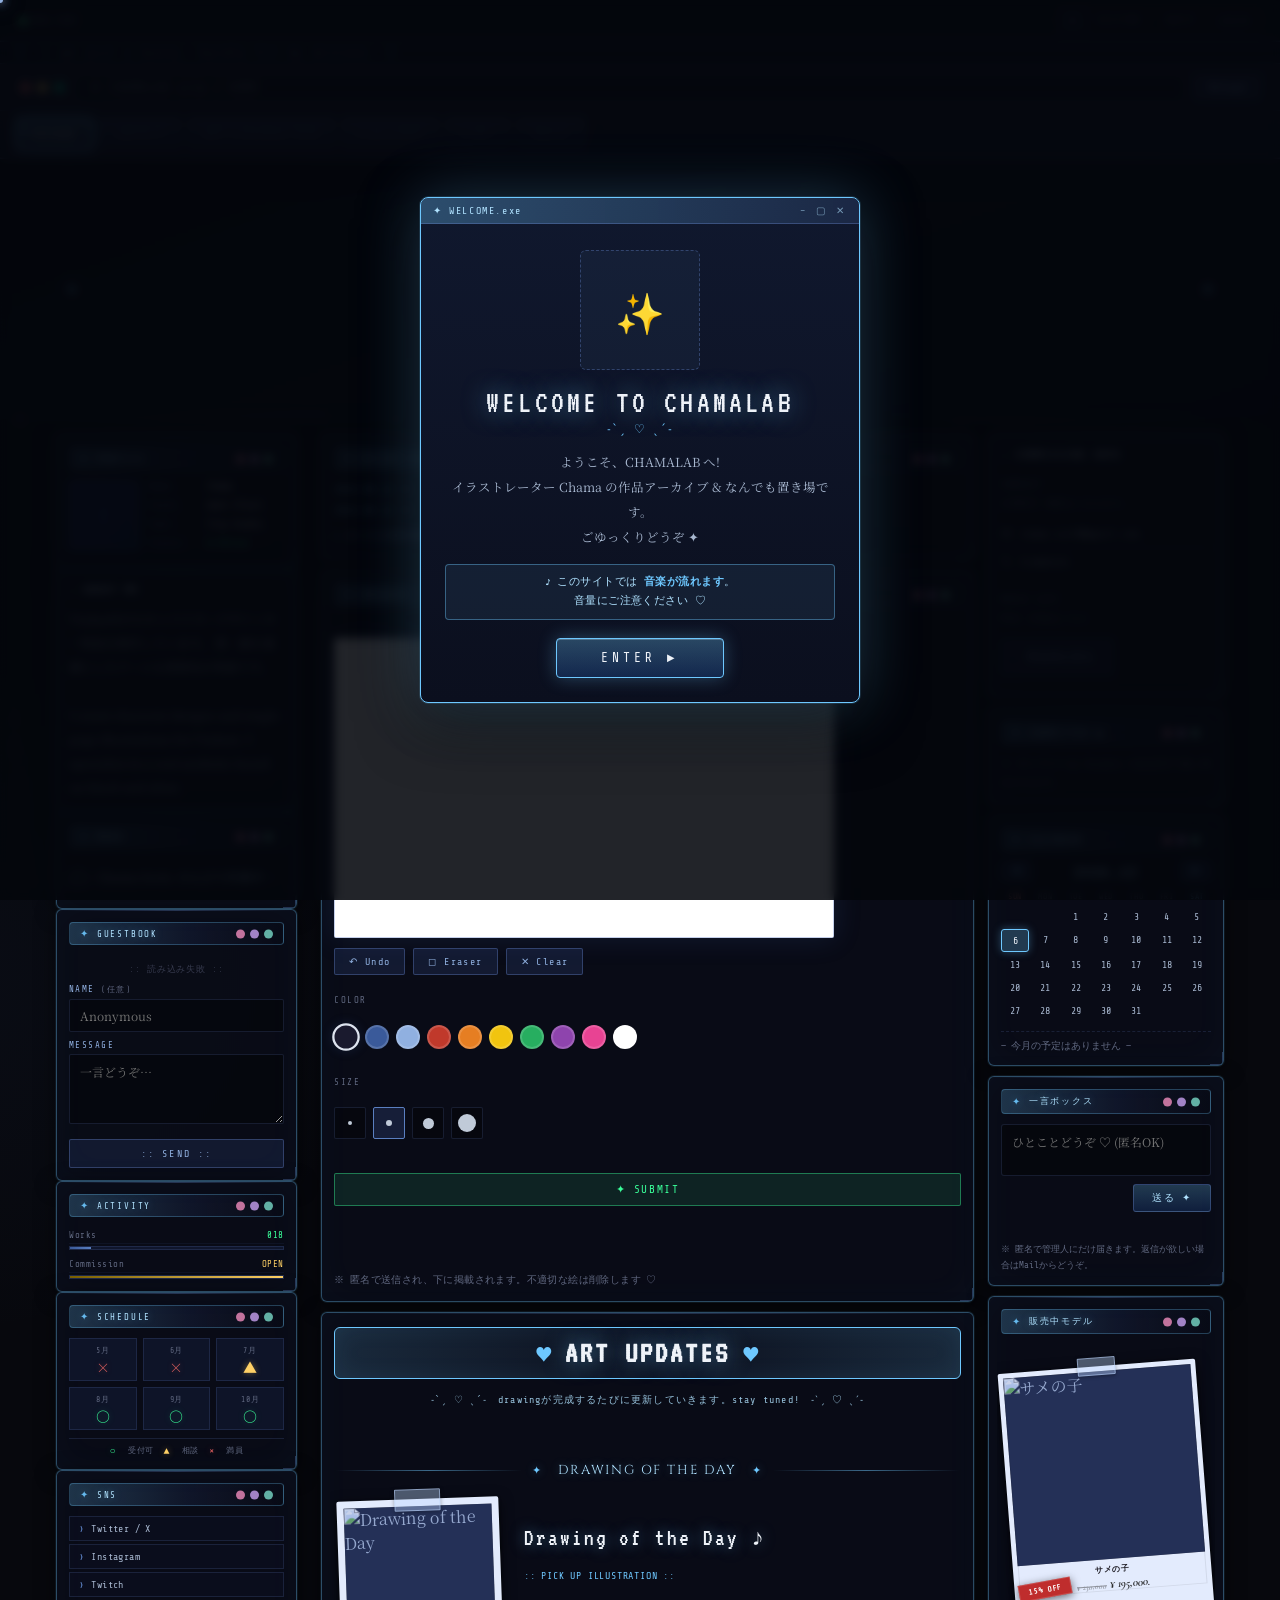
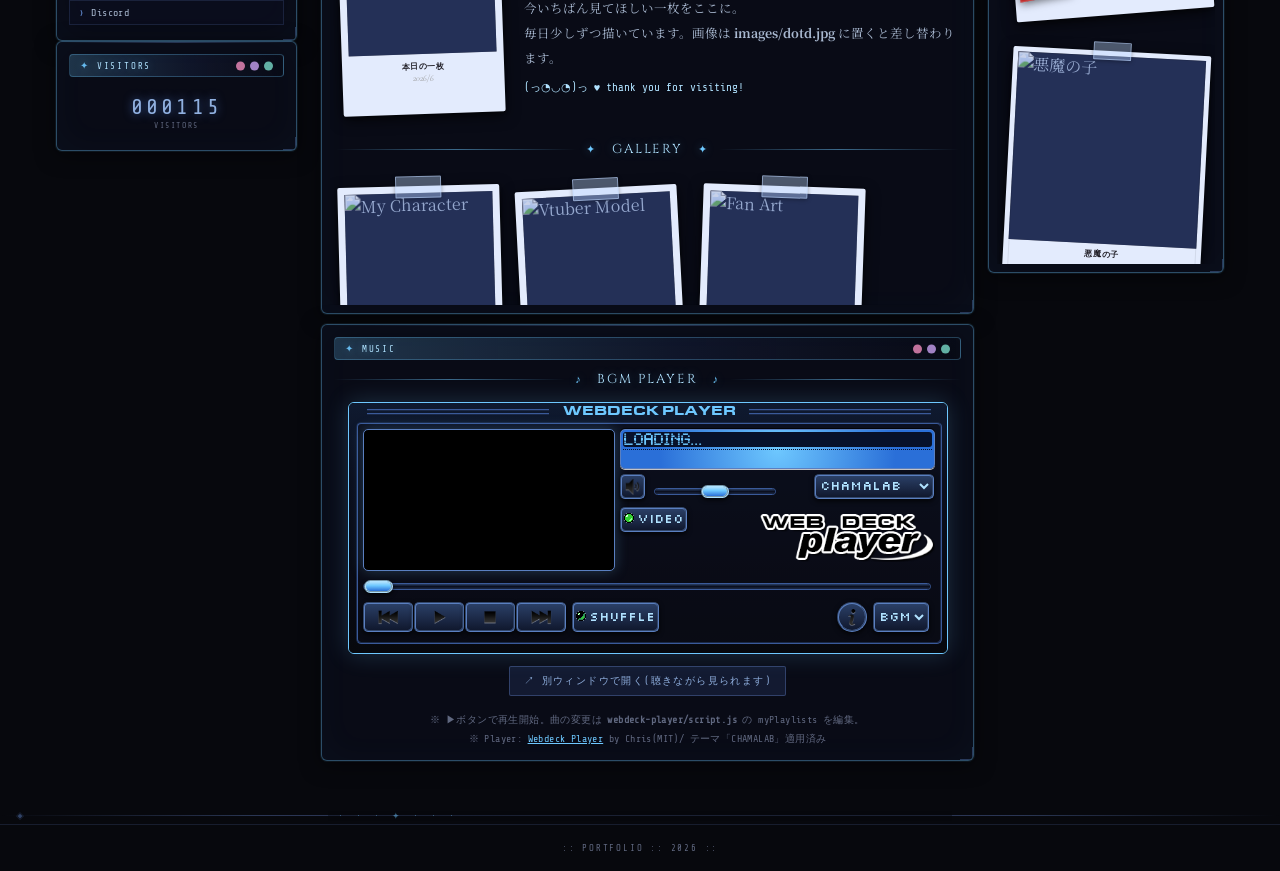
==== index.html @ c89d541c "Add files via upload" ====
<!DOCTYPE html>
<html lang="ja">
<head>
<meta charset="UTF-8">
<meta name="viewport" content="width=device-width, initial-scale=1.0">
<title>CAMA LAB</title>
<link rel="preconnect" href="https://fonts.googleapis.com">
<link href="https://fonts.googleapis.com/css2?family=Cormorant+Garamond:ital,wght@0,300;0,400;1,300;1,400&family=Noto+Serif+JP:wght@300;400&family=Cinzel:wght@400;600&family=Share+Tech+Mono&family=VT323&family=Special+Elite&family=Courier+Prime:ital@0;1&display=swap" rel="stylesheet">
<style>
  :root {
    --bg:      #07080d;
    --bg2:     #0b0c14;
    --bg3:     #0f1020;
    --panel:   rgba(11,13,24,0.90);
    --border:  rgba(100,130,200,0.18);
    --border2: rgba(100,130,200,0.38);
    --accent:  #3a5a9a;
    --accent2: #5a7fc0;
    --accent3: #90b0e0;
    --silver:  #c0cad8;
    --silver2: #dde3ee;
    --text:    #a8b8d0;
    --text2:   #606880;
    --white:   #eef2f8;
    --glow:    rgba(60,100,180,0.18);
    --mono:    'Share Tech Mono', monospace;
  }

  * { margin:0; padding:0; box-sizing:border-box; }
  html { scroll-behavior:smooth; }

  body {
    background: var(--bg);
    color: var(--text);
    font-family: 'Noto Serif JP', serif;
    min-height:100vh;
    overflow-x:hidden;
    cursor:crosshair;
  }

  /* ── SCANLINE NOISE ── */
  body::before {
    content:'';
    position:fixed; inset:0;
    background: repeating-linear-gradient(
      0deg,
      transparent,
      transparent 2px,
      rgba(0,0,0,0.08) 2px,
      rgba(0,0,0,0.08) 4px
    );
    pointer-events:none; z-index:999; opacity:0.6;
  }

  /* ── DIAGONAL BG LINES ── */
  .bg-canvas {
    position:fixed; inset:0;
    width:100%; height:100%;
    pointer-events:none;
    z-index:1; overflow:hidden;
  }

  /* ── MARQUEE STRIP ── */
  .marquee-strip {
    background: rgba(10,14,28,0.95);
    border-top: 1px solid var(--border2);
    border-bottom: 1px solid var(--border2);
    overflow:hidden; white-space:nowrap;
    padding:5px 0;
    position:relative; z-index:2;
  }
  .marquee-track {
    display:flex;
    width:max-content;
    will-change:transform;
    animation: marquee-single 26s linear infinite;
  }
  .marquee-inner {
    display:flex; align-items:center;
    white-space:nowrap;
    font-family: var(--mono);
    font-size:10px;
    letter-spacing:0.32em;
    color: var(--accent3);
    opacity:0.85;
  }
  .marquee-inner span { margin:0 16px; color:var(--bright); }
  @keyframes marquee-single {
    from { transform: translateX(100vw); }
    to   { transform: translateX(-100%); }
  }

  /* ── TOP STATUS BAR (Mwcodex style) ── */
  .status-bar {
    background: rgba(8,10,20,0.98);
    border-bottom: 1px solid var(--border);
    padding: 7px 20px;
    display:flex; align-items:center; justify-content:space-between;
    font-family: var(--mono);
    font-size:11px;
    letter-spacing:0.12em;
    color: var(--text2);
    position:relative; z-index:110;
  }
  .status-bar .status-left { display:flex; gap:16px; align-items:center; }
  .status-bar .status-right { display:flex; gap:8px; align-items:center; }
  .user-widget { display:flex; align-items:center; gap:0; border:1px solid var(--border); font-family:var(--mono); font-size:10px; letter-spacing:0.1em; }
  .user-widget-icon { display:flex; align-items:center; justify-content:center; width:28px; height:24px; border-right:1px solid var(--border); background:rgba(60,90,160,0.08); }
  .user-widget-icon svg { width:13px; height:13px; opacity:0.5; }
  .user-widget-name { padding:0 10px; color:var(--text2); letter-spacing:0.12em; line-height:24px; }
  .user-widget-sep { color:var(--border2); padding-right:6px; }
  .user-widget-btn { padding:0 10px; height:24px; display:flex; align-items:center; border-left:1px solid var(--border); color:var(--accent3); opacity:0.55; cursor:not-allowed; letter-spacing:0.14em; user-select:none; }
  .status-dot {
    display:inline-block; width:6px; height:6px;
    border-radius:50%; background:#3aff9a;
    box-shadow:0 0 6px #3aff9a;
    animation: blink 2s ease-in-out infinite;
    margin-right:5px;
  }
  @keyframes blink {
    0%,100%{opacity:1;} 50%{opacity:0.3;}
  }
  .status-tag {
    border:1px solid var(--border2);
    padding:2px 8px; border-radius:2px;
    color:var(--accent3); font-size:10px;
  }

  /* ── BROWSER CHROME ── */
  .browser-chrome {
    background: linear-gradient(180deg, #141728 0%, #0e1020 100%);
    border-bottom: 1px solid var(--border2);
    position:sticky; top:0; z-index:100;
    box-shadow: 0 2px 20px rgba(0,0,0,0.6);
  }
  .browser-top {
    display:flex; align-items:center; gap:10px;
    padding:10px 20px 9px;
    border-bottom:1px solid var(--border);
  }
  .browser-dots { display:flex; gap:6px; }
  .browser-dot  { width:11px; height:11px; border-radius:50%; opacity:0.75; }
  .browser-dot:nth-child(1){background:#ff6b6b;}
  .browser-dot:nth-child(2){background:#ffd166;}
  .browser-dot:nth-child(3){background:#06d6a0;}
  .browser-url {
    flex:1;
    background:rgba(0,0,0,0.35);
    border:1px solid var(--border);
    border-radius:3px; padding:5px 14px;
    font-family:var(--mono); font-size:13px;
    color:var(--text2); letter-spacing:0.04em;
  }
  .browser-reload {
    background:rgba(60,90,160,0.2);
    border:1px solid var(--border2);
    color:var(--accent3); padding:4px 14px;
    font-size:11px; border-radius:2px;
    cursor:pointer; font-family:var(--mono);
    transition:all 0.2s;
  }
  .browser-reload:hover{background:rgba(60,90,160,0.4);}

  /* ── NAV TABS ── */
  .nav-tabs {
    display:flex; align-items:center;
    padding:0 20px; gap:0;
    border-bottom:1px solid var(--border);
  }
  .nav-tab {
    padding:10px 24px;
    font-family:'Cinzel',serif;
    font-size:12px; letter-spacing:0.12em;
    color:var(--text2);
    cursor:pointer; border:none;
    background:transparent;
    border-bottom:2px solid transparent;
    transition:all 0.2s;
    text-decoration:none;
    text-transform:uppercase;
    position:relative;
  }
  .nav-tab:hover { color:var(--silver); border-bottom-color:var(--accent); }
  .nav-tab.active {
    color:var(--white);
    background:rgba(60,90,160,0.10);
    border-bottom-color:var(--accent2);
  }
  /* Mwcodex-style active indicator */
  .nav-tab.active::before {
    content:'›';
    position:absolute; left:8px;
    color:var(--accent2); font-size:12px;
  }

  /* ── HERO BANNER ── */
  .hero {
    position:relative; overflow:hidden;
    height:260px;
    background:linear-gradient(160deg,#04050a 0%,#080c18 50%,#050710 100%);
    display:flex; align-items:center; justify-content:center;
    z-index:2;
  }
  .hero-mountains { position:absolute; inset:0; }
  .hero-mountains svg { width:100%; height:100%; }
  .particles { position:absolute; inset:0; pointer-events:none; }
  .particle {
    position:absolute; width:2px; height:2px;
    background:var(--accent3); border-radius:50%;
    animation:float-up linear infinite; opacity:0;
  }
  @keyframes float-up {
    0%{opacity:0;transform:translateY(0);}
    20%{opacity:0.5;}
    80%{opacity:0.2;}
    100%{opacity:0;transform:translateY(-200px);}
  }
  .hero-title {
    position:relative; z-index:2; text-align:center;
  }
  .hero-title h1 {
    font-family:'VT323', monospace;
    font-size:clamp(3rem,6vw,5rem);
    font-style:normal; font-weight:400;
    letter-spacing:0.14em; color:var(--white);
    text-shadow:0 0 40px rgba(60,100,200,0.5),0 0 80px rgba(60,100,200,0.2);
  }
  .hero-title .subtitle {
    font-family:var(--mono); font-size:9px;
    letter-spacing:0.3em; color:var(--accent3);
    margin-top:8px; opacity:0.8;
    text-transform:uppercase;
  }
  /* Mwcodex-style blinking cursor in hero */
  .hero-cursor {
    display:inline-block; width:8px; height:13px;
    background:var(--accent3); opacity:0.8;
    animation:blink 1s step-end infinite;
    vertical-align:middle; margin-left:4px;
  }
  .hero-deco {
    position:absolute; font-size:16px;
    color:var(--accent); opacity:0.4; z-index:2;
    animation:pulse-deco 3s ease-in-out infinite;
  }
  .hero-deco.left  {left:clamp(20px,5%,80px);top:50%;transform:translateY(-50%);}
  .hero-deco.right {right:clamp(20px,5%,80px);top:50%;transform:translateY(-50%);}
  @keyframes pulse-deco {
    0%,100%{opacity:0.3;} 50%{opacity:0.65;}
  }

  /* ── SEPARATOR ── */
  .sep {
    width:100%; height:1px;
    background:linear-gradient(90deg,transparent,var(--border2) 20%,var(--border2) 80%,transparent);
    position:relative; z-index:2;
  }
  .sep::before,.sep::after {
    content:'◈'; position:absolute; top:50%;
    transform:translateY(-50%);
    color:var(--accent2); font-size:8px; opacity:0.5;
  }
  .sep::before{left:16px;} .sep::after{right:16px;}

  /* ── LAYOUT ── */
  .layout {
    display:grid;
    grid-template-columns:255px 1fr 250px;
    gap:0;
    max-width:1200px; margin:0 auto;
    padding:0 16px 40px;
    position:relative; z-index:2;
  }

  /* ── SIDEBAR ── */
  .sidebar {
    padding:14px 14px 14px 0;
    display:flex; flex-direction:column; gap:10px;
  }

  /* ── PANEL ── */
  .panel {
    background:var(--panel);
    border:1px solid var(--border);
    border-radius:0; /* sharp corners = Mwcodex style */
    padding:12px;
    backdrop-filter:blur(6px);
    position:relative;
    overflow:hidden;
    transition:border-color 0.3s;
  }
  /* Top accent line */
  .panel::before {
    content:'';
    position:absolute; top:0; left:0; right:0; height:1px;
    background:linear-gradient(90deg,transparent,var(--accent2),transparent);
    opacity:0.35;
  }
  /* Bottom-right corner bracket */
  .panel::after {
    content:'';
    position:absolute; bottom:0; right:0;
    width:12px; height:12px;
    border-right:1px solid var(--accent2);
    border-bottom:1px solid var(--accent2);
    opacity:0.4;
  }
  .panel:hover { border-color:var(--border2); }

  /* Panel title = Mwcodex codex-header style */
  .panel-title {
    font-family:var(--mono);
    font-size:9px; letter-spacing:0.2em;
    color:var(--accent3);
    text-transform:uppercase;
    margin-bottom:10px;
    padding-bottom:5px;
    border-bottom:1px solid var(--border2);
    display:flex; align-items:center; gap:6px;
  }
  .panel-title::before { content:'::'; color:var(--accent2); opacity:0.7; font-size:8px; }

  /* ── PROFILE ── */
  .avatar {
    width: 70px; height: 70px; border-radius:0;
    border:1px solid var(--border2);
    background:linear-gradient(135deg,#141830,#0a0e22);
    flex-shrink:0;
    display:flex; align-items:center; justify-content:center;
    position:relative;
    box-shadow:0 0 12px var(--glow);
    overflow:hidden;
  }
  .avatar img { width:100%; height:100%; object-fit:cover; display:block; filter:brightness(0.9) saturate(0.85); }
  .avatar::after { content:''; position:absolute; inset:0; background:rgba(24, 52, 129, 0.32); pointer-events:none; }
  .avatar svg { width:28px; height:28px; opacity:0.45; }
  .profile-info { flex:1; }
  .profile-row {
    font-family:var(--mono); font-size:10px;
    margin-bottom:4px;
    display:flex; gap:4px; align-items:baseline;
    border-bottom:1px solid rgba(60,90,160,0.08);
    padding-bottom:3px;
  }
  .profile-label { color:var(--accent2); min-width:54px; font-size:9px; letter-spacing:0.06em; }
  .profile-value { color:var(--silver2); font-size:10px; }

  .my-links { background:rgba(40,60,120,0.1); border:1px solid var(--border); padding:8px 10px; }
  .my-links-title {
    font-family:var(--mono); font-size:8px;
    letter-spacing:0.15em; color:var(--accent3);
    text-align:center; margin-bottom:6px;
    text-transform:uppercase;
  }

  /* ── EXTRA LINKS ── */
  .extra-link {
    display:flex; align-items:center; gap:6px;
    padding:5px 8px; margin-bottom:3px;
    background:rgba(40,60,120,0.06);
    border:1px solid var(--border);
    font-family:var(--mono);
    font-size:10px; color:var(--text);
    text-decoration:none;
    transition:all 0.2s;
    letter-spacing:0.04em;
  }
  .extra-link:hover {
    background:rgba(60,100,180,0.15);
    border-color:var(--accent2);
    color:var(--white);
    padding-left:12px;
  }
  .extra-link::before { content:'›'; color:var(--accent2); font-size:13px; line-height:1; }

  /* ── MAIN ── */
  .main { padding:14px 0 14px 10px; display:flex; flex-direction:column; gap:10px; }

  .about-top { display:flex; gap:12px; align-items:flex-start; }
  .about-big-avatar {
    width:70px; height:70px; flex-shrink:0;
    border:1px solid var(--border2);
    background:linear-gradient(135deg,#14203a 0%,#0a1020 100%);
    display:flex; align-items:center; justify-content:center;
    box-shadow:0 0 16px var(--glow);
  }
  .about-big-avatar svg { width:36px; height:36px; opacity:0.4; }
  .about-profile-data { flex:1; }
  .about-links-box {
    background:rgba(40,60,120,0.08);
    border:1px solid var(--border);
    padding:8px 12px; min-width:90px;
  }
  .about-links-title {
    font-family:var(--mono); font-size:8px;
    letter-spacing:0.15em; color:var(--accent3);
    text-align:center; margin-bottom:5px;
    text-transform:uppercase;
  }
  .about-link {
    display:block; text-align:center;
    font-family:var(--mono);
    font-size:10px; color:var(--accent2);
    text-decoration:none; padding:2px 0;
    transition:color 0.2s; letter-spacing:0.06em;
  }
  .about-link:hover { color:var(--white); }
  .about-text {
    margin-top:10px; font-size:12px;
    line-height:2; color:var(--text); font-weight:300;
  }

  /* ── SECTION HEADER ── */
  .section-entry {
    display:flex; align-items:center; gap:8px;
    margin-bottom:8px;
  }
  .section-entry h3 {
    font-family:var(--mono);
    font-size:10px; letter-spacing:0.2em;
    color:var(--silver); text-transform:uppercase;
  }
  .section-entry .icon { font-size:10px; color:var(--accent2); }

  /* ── SCROLL BOX ── */
  .scroll-box {
    max-height:110px; overflow-y:auto;
    font-size:11px; line-height:1.85;
    color:var(--text); padding-right:4px;
    font-family:'Noto Serif JP',serif;
  }
  .scroll-box::-webkit-scrollbar { width:2px; }
  .scroll-box::-webkit-scrollbar-track { background:transparent; }
  .scroll-box::-webkit-scrollbar-thumb { background:var(--accent); }

  /* ── STATUS WIDGET (Mwcodex sidebar status) ── */
  .status-widget {
    font-family:var(--mono); font-size:9px;
    letter-spacing:0.06em;
  }
  .status-widget .sw-row {
    display:flex; justify-content:space-between;
    padding:3px 0;
    border-bottom:1px solid rgba(60,90,160,0.1);
    color:var(--text2);
  }
  .status-widget .sw-row:last-child { border:none; }
  .status-widget .sw-val { color:var(--accent3); }
  .status-widget .sw-val.green { color:#3aff9a; }
  .status-widget .sw-val.yellow { color:#ffd166; }
  /* Bar */
  .sw-bar-wrap {
    background:rgba(20,30,60,0.6);
    border:1px solid var(--border);
    height:4px; border-radius:0; margin-top:2px;
    overflow:hidden;
  }
  .sw-bar {
    height:100%;
    background:linear-gradient(90deg,var(--accent),var(--accent2));
    transition:width 0.8s ease;
  }

  /* ── PORTFOLIO GRID ── */
  .portfolio-grid {
    display:flex; flex-wrap:wrap;
    gap:22px 18px;
    padding:14px 4px 18px;
    align-items:flex-end;
  }

  /* ── CHEKI ── */
  .cheki {
    background:#e3ebfd;
    border-radius:2px;
    padding:7px 7px 30px;
    box-shadow:0 4px 14px rgba(0,0,0,0.65),0 1px 3px rgba(0,0,0,0.4);
    cursor:pointer; position:relative;
    transition:transform 0.3s cubic-bezier(.34,1.56,.64,1),box-shadow 0.3s;
    flex-shrink:0;
  }
  .cheki:hover {
    transform:rotate(0deg) translateY(-8px) scale(1.05) !important;
    box-shadow:0 20px 50px rgba(0,0,0,0.75),0 0 24px rgba(60,100,180,0.3);
    z-index:10;
  }
  .cheki::before {
    content:''; position:absolute; top:-10px; left:50%; transform:translateX(-50%);
    width:44px; height:20px;
    background:rgba(190,215,255,0.38);
    border:1px solid rgba(190,215,255,0.55);
    border-radius:1px; z-index:2;
    box-shadow:0 1px 4px rgba(0,0,0,0.35);
  }
  .cheki::after {
    content:''; position:absolute; inset:7px 7px 30px;
    border:1px solid rgba(0,0,0,0.08);
    pointer-events:none; z-index:1;
  }
  .cheki-img {
    width:148px; height:148px; overflow:hidden;
    background:#0d1228;
    display:flex; align-items:center; justify-content:center;
    position:relative;
  }
  .cheki-img img { width:100%;height:100%;object-fit:cover;transition:transform 0.5s;position:absolute;inset:0;filter:brightness(1.05) saturate(0.85); }
  .cheki-img::after { content:'';position:absolute;inset:0;background:rgba(84, 112, 187, 0.32);pointer-events:none;z-index:1; }
  .cheki-img-wide { height:90px; }
  .cheki:hover .cheki-img img { transform:scale(1.08); }
  .cheki-img:has(img) .cheki-placeholder { display:none; }
  .cheki-placeholder {
    width:100%;height:100%;
    display:flex;align-items:center;justify-content:center;
    flex-direction:column;gap:6px;
    background:linear-gradient(135deg,#0d1830 0%,#07091a 100%);
  }
  .cheki-placeholder-icon { font-size:28px; opacity:0.35; }
  .cheki-placeholder-text {
    font-family:var(--mono); font-size:8px;
    letter-spacing:0.2em; color:rgba(160,188,232,0.45);
    text-transform:uppercase;
  }
  .cheki-sticker {
    position:absolute; bottom:-20px; right:-12px;
    z-index:5; pointer-events:none;
  }
  .cheki-caption { padding:7px 2px 0; text-align:center; }
  .cheki-title {
    font-family:var(--mono); font-size:8px;
    letter-spacing:0.08em; color:#1e1c24;
    white-space:nowrap; overflow:hidden;
    text-overflow:ellipsis; max-width:148px;
    font-weight:600; text-transform:uppercase;
  }
  .cheki-date {
    font-family:'Cormorant Garamond',serif;
    font-size:9px; color:#999; margin-top:1px; font-style:italic;
  }
  .cheki-add {
    background:rgba(15,18,38,0.55);
    border:2px dashed rgba(100,130,200,0.25);
    width:162px; height:225px;
    display:flex;align-items:center;justify-content:center;
    flex-direction:column;gap:7px;
    cursor:default;opacity:0.4;flex-shrink:0;
  }
  .cheki-add-icon { font-size:28px; color:var(--accent3); }
  .cheki-add-text {
    font-family:var(--mono); font-size:8px;
    letter-spacing:0.15em; color:var(--text2); text-transform:uppercase;
  }

  /* ── SNS BUTTONS ── */
  .sns-row { display:flex; flex-wrap:wrap; gap:5px; }
  .sns-btn {
    display:inline-flex; align-items:center; gap:6px;
    padding:5px 12px;
    background:rgba(40,60,130,0.1);
    border:1px solid var(--border2);
    font-family:var(--mono);
    font-size:9px; letter-spacing:0.1em;
    color:var(--accent3);
    text-decoration:none;
    transition:all 0.2s;
    text-transform:uppercase;
  }
  .sns-btn:hover {
    background:rgba(60,100,180,0.22);
    color:var(--white);
    box-shadow:0 0 10px var(--glow);
  }

  /* ── VISITOR COUNTER (Mwcodex style) ── */
  .visitor-counter {
    font-family:var(--mono); text-align:center;
    padding:8px;
  }
  .visitor-num {
    font-size:22px; letter-spacing:0.15em;
    color:var(--accent3);
    text-shadow:0 0 10px var(--accent);
  }
  .visitor-label {
    font-size:8px; color:var(--text2);
    letter-spacing:0.2em; text-transform:uppercase;
    margin-top:2px;
  }

  /* ── SCHEDULE CALENDAR ── */
  .schedule-grid {
    display:grid; grid-template-columns:repeat(3,1fr);
    gap:6px; margin-bottom:8px;
  }
  .schedule-item {
    background:rgba(20,30,60,0.5);
    border:1px solid var(--border);
    padding:6px 4px; text-align:center;
    transition:border-color 0.2s;
  }
  .schedule-item:hover { border-color:var(--border2); }
  .schedule-month {
    font-family:var(--mono); font-size:8px;
    letter-spacing:0.1em; color:var(--text2);
    margin-bottom:4px;
  }
  .schedule-status {
    font-size:14px; line-height:1;
    font-family:'Noto Serif JP',serif;
  }
  .sch-x   { color:#e06060; text-shadow:0 0 6px rgba(220,80,80,0.4); }
  .sch-tri { color:#ffd166; text-shadow:0 0 6px rgba(255,200,80,0.4); }
  .sch-ok  { color:#3aff9a; text-shadow:0 0 6px rgba(50,220,130,0.4); }
  .schedule-legend {
    display:flex; justify-content:center; gap:10px;
    font-family:var(--mono); font-size:8px;
    color:var(--text2); letter-spacing:0.06em;
    padding-top:6px; border-top:1px solid var(--border);
  }
  .schedule-legend span { font-size:10px; margin-right:2px; }

  /* ── COMMISSION INFO ── */
  .comm-info-grid { display:grid; grid-template-columns:1fr 1fr; gap:0; }
  .comm-contact { padding:10px 16px 10px 0; border-right:1px solid var(--border); }
  .comm-price-side { padding:10px 0 10px 16px; display:flex; flex-direction:column; align-items:flex-start; }
  .comm-sub-title { font-family:var(--mono); font-size:8px; letter-spacing:0.22em; color:var(--accent3); text-transform:uppercase; margin-bottom:8px; }
  .comm-label { font-family:var(--mono); font-size:9px; color:var(--text2); letter-spacing:0.08em; margin-bottom:10px; }
  .comm-link {
    display:flex; align-items:center; gap:8px;
    font-family:var(--mono); font-size:10px; letter-spacing:0.06em;
    color:var(--text); text-decoration:none;
    padding:6px 0; border-bottom:1px solid var(--border);
    transition:color 0.2s;
  }
  .comm-link:last-child { border-bottom:none; }
  .comm-link:hover { color:var(--white); }
  .comm-link-icon { font-size:13px; opacity:0.7; }
  .comm-price-btn {
    display:flex; align-items:center; gap:8px;
    background:rgba(60,90,160,0.15);
    border:1px solid var(--border2);
    color:var(--accent3); padding:10px 18px;
    font-family:var(--mono); font-size:10px; letter-spacing:0.1em;
    cursor:pointer; transition:all 0.2s; border-radius:2px;
    text-transform:uppercase; margin-top:4px;
  }
  .comm-price-btn:hover { background:rgba(60,90,160,0.35); color:var(--white); border-color:var(--accent3); }
  .comm-price-btn-icon { font-size:14px; }

  /* ── PRICE MODAL ── */
  .price-overlay { position:fixed; inset:0; background:rgba(3,4,10,0.96); z-index:600; display:none; align-items:center; justify-content:center; backdrop-filter:blur(8px); }
  .price-overlay.open { display:flex; }
  .price-modal { position:relative; max-width:780px; width:92%; background:var(--panel); border:1px solid var(--border2); animation:fadeIn 0.3s ease; max-height:90vh; overflow-y:auto; }
  .price-modal::before { content:''; position:absolute; top:0; left:0; right:0; height:1px; background:linear-gradient(90deg,transparent,var(--accent2),transparent); }
  .price-modal-head { padding:16px 20px 12px; border-bottom:1px solid var(--border); display:flex; align-items:center; justify-content:space-between; }
  .price-modal-title { font-family:var(--mono); font-size:13px; letter-spacing:0.22em; color:var(--accent3); text-transform:uppercase; }
  .price-modal-close { background:rgba(255,255,255,0.08); border:1px solid rgba(255,255,255,0.16); color:#fff; font-size:14px; width:28px; height:28px; cursor:pointer; display:flex; align-items:center; justify-content:center; transition:all 0.2s; font-family:var(--mono); }
  .price-modal-close:hover { background:rgba(255,255,255,0.22); }
  .price-modal-body { padding:18px 24px 24px; }
  .price-note { font-family:var(--mono); font-size:11px; letter-spacing:0.08em; color:var(--text2); margin-bottom:14px; line-height:1.8; }
  .price-table { width:100%; border-collapse:collapse; }
  .price-table th { font-family:var(--mono); font-size:10px; letter-spacing:0.18em; color:var(--accent3); text-transform:uppercase; padding:7px 10px; border-bottom:1px solid var(--border2); text-align:left; }
  .price-table td { font-size:14px; padding:11px 10px; border-bottom:1px solid var(--border); color:var(--text); vertical-align:middle; }
  .price-table td:last-child { font-family:var(--mono); font-size:13px; color:var(--silver2); text-align:right; white-space:nowrap; }
  .price-table tr:last-child td { border-bottom:none; }
  .price-table tr:hover td { background:rgba(60,90,160,0.07); }
  .price-category { font-family:var(--mono); font-size:10px; letter-spacing:0.16em; color:var(--accent2); text-transform:uppercase; padding:12px 10px 5px; }

  /* ── FOOTER ── */
  footer {
    text-align:center; padding:18px;
    font-family:var(--mono);
    font-size:9px; letter-spacing:0.2em;
    color:var(--text2);
    border-top:1px solid var(--border);
    margin-top:8px;
    position:relative; z-index:2;
    text-transform:uppercase;
  }

  /* ── MODAL ── */
  .modal-overlay {
    position:fixed; inset:0;
    background:rgba(3,4,10,0.94);
    z-index:500; display:none;
    align-items:center; justify-content:center;
    backdrop-filter:blur(6px);
  }
  .modal-overlay.open { display:flex; }
  .modal {
    background:#f0ede8; border-radius:2px;
    padding:10px 10px 42px;
    max-width:380px; width:88%;
    position:relative;
    box-shadow:0 30px 80px rgba(0,0,0,0.8),0 0 40px rgba(60,100,180,0.2);
    transform:rotate(-1deg);
    animation:cheki-appear 0.35s cubic-bezier(.34,1.56,.64,1) forwards;
  }
  @keyframes cheki-appear {
    from{opacity:0;transform:rotate(-1deg) scale(0.88) translateY(20px);}
    to  {opacity:1;transform:rotate(-1deg) scale(1) translateY(0);}
  }
  .modal::before {
    content:''; position:absolute; top:-10px; left:50%; transform:translateX(-50%);
    width:56px; height:20px;
    background:rgba(190,215,255,0.4); border:1px solid rgba(190,215,255,0.6);
    border-radius:1px; box-shadow:0 2px 5px rgba(0,0,0,0.3); z-index:2;
  }
  .modal-photo {
    width:100%; aspect-ratio:1;
    background:#0d1228;
    display:flex;align-items:center;justify-content:center;
    overflow:hidden; position:relative;
  }
  .modal-photo-inner {
    width:100%;height:100%;
    background:linear-gradient(135deg,#0e1830 0%,#070a18 100%);
    display:flex;align-items:center;justify-content:center;
    flex-direction:column; gap:10px;
  }
  .modal-divider {
    position:absolute;top:0;bottom:0;left:50%;width:2px;
    background:linear-gradient(to bottom,transparent 0%,rgba(255,255,255,0.5) 20%,rgba(255,255,255,0.5) 80%,transparent 100%);
    pointer-events:none;
  }
  .modal-photo-placeholder { font-size:44px; opacity:0.25; }
  .modal-photo-label {
    font-family:var(--mono); font-size:9px;
    letter-spacing:0.25em; color:rgba(160,188,232,0.4); text-transform:uppercase;
  }
  .modal-sticker {
    position:absolute; bottom:-18px; right:-10px; z-index:5;
    filter:drop-shadow(0 0 4px #fff) drop-shadow(0 0 8px rgba(255,255,255,0.7));
    pointer-events:none;
  }
  .modal-bottom { padding:8px 4px 0; }
  .modal-title {
    font-family:var(--mono); font-size:11px;
    letter-spacing:0.1em; color:#1a1828; font-weight:600;
    margin-bottom:3px; text-transform:uppercase;
  }
  .modal-desc { font-family:'Noto Serif JP',serif; font-size:11px; line-height:1.9; color:#4a485a; }
  .modal-date { font-family:'Cormorant Garamond',serif; font-style:italic; font-size:10px; color:#aaa; margin-top:4px; }
  .modal-close {
    position:absolute; top:-34px; right:0;
    background:rgba(255,255,255,0.12); border:1px solid rgba(255,255,255,0.2);
    color:#fff; font-size:13px; width:26px; height:26px;
    border-radius:0; cursor:pointer;
    display:flex;align-items:center;justify-content:center;
    transition:all 0.2s; font-family:var(--mono);
  }
  .modal-close:hover{background:rgba(255,255,255,0.25);}

  /* ── ANIMATIONS ── */
  @keyframes fadeIn {
    from{opacity:0;transform:translateY(8px);}
    to{opacity:1;transform:translateY(0);}
  }
  .panel { animation:fadeIn 0.4s ease forwards; }

  /* ── RIGHT SIDEBAR ── */
  .sidebar-right {
    padding:14px 0 14px 14px;
    display:flex; flex-direction:column; gap:10px;
  }
  .sale-cheki-wrap {
    display:flex; justify-content:center;
    margin-bottom:20px; padding:8px 6px;
    overflow:visible;
  }
  .sale-tag {
    position:absolute; bottom:22px; left:4px; z-index:10;
    transform:rotate(-6deg);
    background:#bf2d2d; color:#fff;
    font-family:var(--mono); font-size:7.5px; letter-spacing:0.1em;
    text-transform:uppercase; font-weight:700;
    padding:4px 10px 3px;
    box-shadow:0 2px 8px rgba(0,0,0,0.55),0 0 0 1px rgba(255,255,255,0.15) inset;
    white-space:nowrap;
    line-height:1.3;
    text-align:center;
  }
  .sale-cheki {
    background:#e3ebfd;
    border-radius:2px;
    padding:5px 5px 24px;
    box-shadow:0 4px 14px rgba(0,0,0,0.65),0 1px 3px rgba(0,0,0,0.4);
    cursor:pointer; position:relative;
    transition:transform 0.3s cubic-bezier(.34,1.56,.64,1),box-shadow 0.3s;
    width:100%;
    display:block; text-decoration:none; color:inherit;
  }
  .sale-cheki:hover {
    transform:rotate(0deg) translateY(-8px) scale(1.05) !important;
    box-shadow:0 20px 50px rgba(0,0,0,0.75),0 0 24px rgba(60,100,180,0.3);
    z-index:10;
  }
  .sale-cheki::before {
    content:''; position:absolute; top:-9px; left:50%; transform:translateX(-50%);
    width:36px; height:16px;
    background:rgba(190,215,255,0.38);
    border:1px solid rgba(190,215,255,0.55);
    border-radius:1px; z-index:2;
    box-shadow:0 1px 4px rgba(0,0,0,0.35);
  }
  .sale-cheki::after {
    content:''; position:absolute; inset:5px 5px 24px;
    border:1px solid rgba(0,0,0,0.08);
    pointer-events:none; z-index:1;
  }
  .sale-cheki-img {
    width:100%; aspect-ratio:1;
    background:#0d1228;
    overflow:hidden; position:relative;
    display:flex; align-items:center; justify-content:center;
  }
  .sale-cheki-img img { width:100%;height:100%;object-fit:cover;filter:brightness(1.05) saturate(0.85);display:block;position:absolute;inset:0;transition:transform 0.5s; }
  .sale-cheki-img::after { content:'';position:absolute;inset:0;background:rgba(84,112,187,0.32);pointer-events:none;z-index:1; }
  .sale-cheki.reserved .sale-cheki-img img { filter:grayscale(0.55) brightness(0.7) saturate(0.4); }
  .sale-cheki.reserved .sale-cheki-img::after { background:rgba(10,15,30,0.5); }
  .sale-cheki.reserved { background:#888ea0; }
  .sale-cheki.coming-soon .sale-cheki-img img { filter:grayscale(0.85) brightness(0.4) saturate(0.2); }
  .sale-cheki.coming-soon .sale-cheki-img::after { background:rgba(5,8,18,0.65); }
  .sale-cheki.coming-soon { background:#787e8e; }
  .sale-cheki-badge {
    position:absolute; top:5px; right:5px; z-index:3;
    font-family:var(--mono); font-size:7px; letter-spacing:0.1em;
    text-transform:uppercase; padding:2px 5px; border:1px solid;
  }
  .sale-cheki-badge.on-sale { background:rgba(8,20,60,0.92); border-color:var(--accent3); color:var(--accent3); }
  .sale-cheki-badge.reserved { background:rgba(14,16,26,0.92); border-color:rgba(90,100,130,0.55); color:rgba(120,130,160,0.9); }
  .sale-cheki-badge.coming { background:rgba(14,16,26,0.92); border-color:rgba(80,90,120,0.4); color:rgba(100,110,140,0.75); }
  .sale-cheki-caption { padding:5px 2px 0; text-align:center; }
  .sale-cheki-title { font-family:var(--mono); font-size:8px; letter-spacing:0.08em; color:#1e1c24; text-transform:uppercase; font-weight:600; }
  .sale-cheki-title.dim { color:#6a6e7a; }
  .sale-cheki-price { font-family:'Cormorant Garamond',serif; font-size:12px; color:#222; margin-top:2px; font-style:italic; font-weight:600; }
  .sale-cheki-price.dim { color:#8a8e9a; }
  .sale-cheki-ph { font-size:24px; opacity:0.22; }

  /* ── MOBILE HAMBURGER ── */
  .hamburger {
    display:none; flex-direction:column; gap:5px;
    background:none; border:none; cursor:pointer;
    padding:5px 4px; flex-shrink:0;
  }
  .hamburger span {
    display:block; width:20px; height:2px;
    background:var(--accent3); border-radius:1px;
    transition:all 0.3s;
  }

  /* ── DRAWER OVERLAY ── */
  .sidebar-overlay {
    display:none; position:fixed; inset:0;
    background:transparent; z-index:250;
  }
  .sidebar-overlay.visible { display:block; }

  /* ── SIDEBAR CLOSE BTN ── */
  .sidebar-close-btn {
    display:none; position:absolute; top:10px; right:10px;
    background:none; border:1px solid var(--border2);
    color:var(--accent3); font-family:var(--mono);
    font-size:11px; letter-spacing:0.1em;
    padding:3px 10px; cursor:pointer;
  }

  /* ── RIGHT SIDEBAR CHEKI LIST WRAPPER ── */
  .sale-cheki-list { display:block; }
  /* Mobile-only sale panel inside left sidebar */
  .sale-panel-mobile { display:none; }

  @media(max-width:900px){
    .layout{grid-template-columns:260px 1fr;}
    .sidebar-right{display:none;}
  }

  @media(max-width:768px){
    .hamburger { display:flex; }
    .sidebar-close-btn { display:block; }

    /* Status bar */
    .status-bar { padding:5px 12px; font-size:10px; }
    .user-widget-name { display:none; }

    /* Browser chrome */
    .browser-top { padding:8px 12px; gap:8px; }
    .browser-url { font-size:10px; padding:4px 8px; }
    .browser-reload { display:none; }
    .nav-tabs { display:none; }

    /* Hero */
    .hero { height:150px; }
    .hero-title h1 { font-size:clamp(2rem,9vw,3rem); }
    .subtitle { font-size:11px; }
    .hero-deco { display:none; }

    /* Layout: single column */
    .layout { grid-template-columns:1fr; padding:0 8px 32px; }

    /* Left sidebar: fixed slide-in drawer */
    .sidebar {
      position:fixed; top:0; left:-290px;
      width:280px; height:100%; z-index:300;
      overflow:hidden;
      background:var(--bg2);
      border-right:1px solid var(--border2);
      transition:left 0.3s cubic-bezier(0.4,0,0.2,1);
      box-shadow:4px 0 24px rgba(0,0,0,0.7);
      display:block;
    }
    .sidebar.open { left:0; }
    .sidebar-inner {
      position:absolute; inset:0;
      overflow-y:scroll;
      -webkit-overflow-scrolling:touch;
      overscroll-behavior-y:contain;
      touch-action:pan-y;
      padding:48px 12px 32px;
      box-sizing:border-box;
      display:flex; flex-direction:column; gap:10px;
    }

    /* Right sidebar: hidden on mobile (content moved into left sidebar) */
    .sidebar-right { display:none; }

    /* Sale panel inside left sidebar on mobile */
    .sale-panel-mobile { display:block; }
    .sale-panel-mobile .sale-cheki-list {
      display:grid; grid-template-columns:1fr 1fr;
      gap:10px; padding:4px 2px 0;
    }
    .sale-panel-mobile .sale-cheki-wrap { margin-bottom:0; padding:4px; }
    .sale-panel-mobile .sale-cheki { transform:none !important; }

    /* Main content */
    .main { padding:8px 0; }

    /* Price modal */
    .price-modal {
      margin:12px; max-width:calc(100vw - 24px);
      max-height:80vh; overflow-y:auto;
    }
    .price-modal-body { padding:16px; }
    .price-table td, .price-table th { font-size:12px; padding:8px 10px; }
  }

  /* ═══ HORIZONTAL WINDOW GALLERY ═══ */
  .hgallery-wrap {
    display:flex; flex-direction:column;
    gap:36px; padding:10px 0 36px;
  }

  .hgallery-win-wrap {
    position:relative;
    padding-top:12px;
  }

  .hgallery-window {
    width:100%;
    background:rgba(10,13,26,0.94);
    border:1px solid rgba(110,200,255,0.32);
    border-radius:8px; overflow:hidden;
    box-shadow:
      0 0 0 1px rgba(110,200,255,0.07),
      0 12px 40px rgba(0,0,0,0.65),
      inset 0 0 28px rgba(110,200,255,0.03);
  }

  .hgallery-win-title {
    display:flex; align-items:center; gap:7px;
    padding:8px 14px;
    background:linear-gradient(90deg, rgba(110,200,255,0.20) 0%, rgba(60,90,160,0.12) 55%, transparent 100%);
    border-bottom:1px solid rgba(110,200,255,0.22);
    font-family:var(--mono); font-size:10px; letter-spacing:0.16em;
    color:var(--bright2); text-transform:uppercase;
    text-shadow:0 0 8px rgba(110,200,255,0.4);
  }

  .hw-dot {
    width:10px; height:10px; border-radius:50%;
    display:inline-block; flex-shrink:0;
  }

  /* ジャンルカード (ウィンドウ左に横長で重なる浮きカード) */
  .hw-genre-card {
    position:absolute; top:12px; bottom:0; left:12px;
    width:290px; height:auto; z-index:5;
    border-radius:8px; overflow:hidden;
    border:1px solid rgba(110,200,255,0.38);
    background:linear-gradient(135deg,#0c1528 0%,#060810 100%);
    box-shadow:0 10px 36px rgba(0,0,0,0.80), 0 0 0 1px rgba(110,200,255,0.08), inset 0 0 20px rgba(110,200,255,0.04);
    transform:rotate(-2deg);
  }
  .hw-genre-card img {
    position:absolute; inset:0;
    width:100%; height:100%; object-fit:cover;
    display:block; z-index:1;
    filter:brightness(0.85) saturate(0.88);
  }
  .hw-genre-label {
    position:absolute; bottom:0; left:0; right:0; z-index:2;
    padding:14px 16px;
    background:linear-gradient(to top, rgba(6,10,28,0.88) 0%, rgba(6,10,28,0.40) 55%, transparent 100%);
    font-family:'VT323',monospace; font-size:1.8rem;
    color:var(--white); letter-spacing:0.07em;
    text-shadow:0 0 18px rgba(110,200,255,0.65);
    pointer-events:none;
  }
  .hw-genre-ph {
    position:absolute; inset:0; z-index:0;
    display:flex; flex-direction:column; align-items:center; justify-content:center;
    gap:8px; opacity:0.28;
    font-family:var(--mono); font-size:8px; letter-spacing:0.14em;
    color:var(--bright2); text-transform:uppercase; text-align:center;
    padding:12px;
  }
  .hw-genre-ph .ph-icon { font-size:28px; }

  .hw-scroll {
    display:flex; gap:12px; align-items:flex-end; height:265px;
    overflow-x:auto; overflow-y:hidden;
    padding:6px 32px 18px 310px;
    scrollbar-width:thin;
    scrollbar-color: var(--bright3) rgba(10,14,28,0.45);
  }
  .hw-scroll-right {
    padding:6px 310px 18px 32px;
  }
  .hw-scroll::-webkit-scrollbar { height:5px; }
  .hw-scroll::-webkit-scrollbar-track { background:rgba(10,14,28,0.4); border-radius:3px; }
  .hw-scroll::-webkit-scrollbar-thumb { background:var(--bright3); border-radius:3px; }

  .hw-card {
    flex-shrink:0; width:auto; min-width:80px; height:100%;
    background:rgba(8,11,24,0.8);
    border:1px solid var(--border);
    border-radius:4px; overflow:hidden;
    cursor:pointer; position:relative;
    display:flex; align-items:center; justify-content:center;
    transition:transform 0.25s, box-shadow 0.25s, border-color 0.25s;
  }
  .hw-card:hover {
    transform:translateY(-4px) scale(1.03);
    border-color:rgba(110,200,255,0.55);
    box-shadow:0 10px 28px rgba(0,0,0,0.6), 0 0 18px rgba(110,200,255,0.22);
    z-index:5;
  }
  .hw-card img {
    height:100%; width:auto; object-fit:contain;
    display:block; transition:transform 0.35s;
    filter:brightness(0.93) saturate(0.88);
  }
  .hw-card:hover img { transform:scale(1.05); filter:brightness(1.02) saturate(1); }

  .hgallery-scroll-hint {
    text-align:center; font-family:var(--mono); font-size:10px;
    color:var(--bright); letter-spacing:0.2em; opacity:0.65;
    animation:blink 2s ease-in-out infinite; padding-bottom:6px;
  }

  /* ── GALLERY VIEW (SPA) ── */
  .gallery-view { display:none; }
  .back-btn { background:rgba(60,90,160,0.2); border:1px solid var(--border2); color:var(--accent3); padding:4px 16px; font-size:12px; border-radius:2px; cursor:pointer; font-family:var(--mono); transition:all 0.2s; text-decoration:none; letter-spacing:0.06em; }
  .back-btn:hover { background:rgba(60,90,160,0.4); color:var(--white); }
  .page-wrap { max-width:1100px; margin:0 auto; padding:20px 16px 40px; position:relative; z-index:2; display:flex; flex-direction:column; gap:16px; }
  .gallery-header { display:flex; align-items:center; gap:14px; margin-bottom:20px; padding-bottom:14px; border-bottom:1px solid var(--border); }
  .gallery-header-info h2 { font-family:'VT323',monospace; font-size:2rem; color:var(--white); letter-spacing:0.12em; text-shadow:0 0 20px rgba(60,100,200,0.4); }
  .gallery-header-info p { font-family:var(--mono); font-size:9px; letter-spacing:0.18em; color:var(--accent3); text-transform:uppercase; margin-top:3px; opacity:0.7; }
  .gallery-count { margin-left:auto; font-family:var(--mono); font-size:11px; color:var(--text2); letter-spacing:0.1em; }
  .gallery-count span { color:var(--accent3); font-size:15px; }
  /* Gallery grid */
  .gallery-grid { display:grid; grid-template-columns:repeat(auto-fill,minmax(200px,1fr)); gap:12px; padding:4px 0; }
  .gallery-grid-2col { grid-template-columns:repeat(2,1fr); }
  .gallery-grid-3col { grid-template-columns:repeat(3,1fr); }
  .gallery-section-gap { margin-top:20px; }
  .gallery-grid-1col { grid-template-columns:1fr; }
  .gallery-grid-1col .gallery-img { aspect-ratio:16/9; min-height:0; height:auto; }
  .gallery-grid-1col .gallery-img img { width:100%; height:100%; object-fit:contain; background:linear-gradient(135deg,#0d1830 0%,#07091a 100%); }
  .gallery-item { cursor:pointer; border:1px solid var(--border); background:rgba(10,14,28,0.7); transition:all 0.25s; position:relative; overflow:hidden; }
  .gallery-item:hover { border-color:var(--border2); transform:translateY(-5px); box-shadow:0 14px 36px rgba(0,0,0,0.55),0 0 18px rgba(60,100,180,0.22); z-index:5; }
  .gallery-item::before { content:''; position:absolute; top:0; left:0; right:0; height:1px; background:linear-gradient(90deg,transparent,var(--accent2),transparent); opacity:0; transition:opacity 0.25s; z-index:1; }
  .gallery-item:hover::before { opacity:0.5; }
  .gallery-img { width:100%; min-height:80px; background:linear-gradient(135deg,#0d1830 0%,#07091a 100%); display:flex; align-items:center; justify-content:center; flex-direction:column; overflow:hidden; position:relative; }
  .gallery-img img { width:100%; height:auto; object-fit:contain; transition:transform 0.45s; display:block; }
  .gallery-item:hover .gallery-img img { transform:scale(1.06); }
  .gallery-hover-overlay { position:absolute; inset:0; background:linear-gradient(to top, rgba(6,10,28,0.85) 0%, rgba(6,10,28,0.15) 55%, transparent 100%); display:flex; align-items:flex-end; justify-content:flex-start; padding:10px 12px; opacity:0; transition:opacity 0.3s; pointer-events:none; }
  .gallery-item:hover .gallery-hover-overlay { opacity:1; }
  .gallery-hover-text { font-family:var(--mono); font-size:10px; letter-spacing:0.08em; color:var(--white); line-height:1.5; }
  .gallery-item-info { padding:8px 10px; border-top:1px solid var(--border); background:rgba(8,10,22,0.8); }
  .gallery-item-title { font-family:var(--mono); font-size:9px; letter-spacing:0.1em; color:var(--silver); text-transform:uppercase; white-space:nowrap; overflow:hidden; text-overflow:ellipsis; }
  .gallery-item-sub { font-family:'Cormorant Garamond',serif; font-size:10px; color:var(--text2); font-style:italic; margin-top:2px; }
  /* My Character featured grid */
  .featured-grid { display:grid; grid-template-columns:1fr 2fr; gap:16px; align-items:start; }
  .featured-item { cursor:pointer; border:1px solid var(--border); background:rgba(10,14,28,0.7); transition:all 0.25s; position:relative; overflow:hidden; }
  .featured-item:hover { border-color:var(--border2); transform:translateY(-4px); box-shadow:0 14px 36px rgba(0,0,0,0.55),0 0 18px rgba(60,100,180,0.22); z-index:5; }
  .featured-item::before { content:''; position:absolute; top:0; left:0; right:0; height:1px; background:linear-gradient(90deg,transparent,var(--accent2),transparent); opacity:0; transition:opacity 0.25s; z-index:1; }
  .featured-item:hover::before { opacity:0.5; }
  .featured-label { position:absolute; top:8px; left:8px; z-index:3; background:rgba(8,10,22,0.85); border:1px solid var(--border2); padding:2px 8px; font-family:var(--mono); font-size:8px; letter-spacing:0.14em; color:var(--accent3); text-transform:uppercase; }
  .featured-img-portrait { width:100%; min-height:120px; background:linear-gradient(135deg,#0d1830 0%,#07091a 100%); display:flex; align-items:center; justify-content:center; flex-direction:column; gap:8px; overflow:hidden; position:relative; }
  .featured-img-portrait img { width:100%; height:auto; object-fit:contain; transition:transform 0.45s; display:block; }
  .featured-item:hover .featured-img-portrait img { transform:scale(1.04); }
  .featured-img-wide { width:100%; aspect-ratio:16/9; background:linear-gradient(135deg,#0d1830 0%,#07091a 100%); display:flex; align-items:center; justify-content:center; flex-direction:column; gap:8px; overflow:hidden; position:relative; }
  .featured-img-wide img { width:100%; height:100%; object-fit:cover; transition:transform 0.45s; display:block; }
  .featured-item:hover .featured-img-wide img { transform:scale(1.04); }
  .featured-hover-overlay { position:absolute; inset:0; background:linear-gradient(to top, rgba(6,10,28,0.85) 0%, rgba(6,10,28,0.1) 55%, transparent 100%); display:flex; align-items:flex-end; justify-content:flex-start; padding:10px 12px; opacity:0; transition:opacity 0.3s; pointer-events:none; }
  .featured-item:hover .featured-hover-overlay { opacity:1; }
  .featured-hover-text { font-family:var(--mono); font-size:10px; letter-spacing:0.08em; color:var(--white); }
  .featured-item-info { padding:8px 10px; border-top:1px solid var(--border); background:rgba(8,10,22,0.8); }
  .featured-item-title { font-family:var(--mono); font-size:9px; letter-spacing:0.1em; color:var(--silver); text-transform:uppercase; }
  .featured-item-sub { font-family:'Cormorant Garamond',serif; font-size:10px; color:var(--text2); font-style:italic; margin-top:2px; }
  /* Char profile */
  .char-profile { border:1px solid var(--border); background:rgba(10,14,28,0.7); padding:14px 16px; position:relative; }
  .char-profile::before { content:''; position:absolute; top:0; left:0; right:0; height:1px; background:linear-gradient(90deg,transparent,var(--accent2),transparent); opacity:0.35; }
  .char-profile-name { font-family:'VT323',monospace; font-size:1.7rem; color:var(--white); letter-spacing:0.1em; text-shadow:0 0 20px rgba(60,100,200,0.4); margin-bottom:10px; padding-bottom:8px; border-bottom:1px solid var(--border2); }
  .char-profile-label { font-family:var(--mono); font-size:8px; letter-spacing:0.18em; color:var(--accent3); text-transform:uppercase; margin:10px 0 6px; opacity:0.7; }
  .char-profile-table { width:100%; border-collapse:collapse; }
  .char-profile-table tr { border-bottom:1px solid var(--border); }
  .char-profile-table tr:last-child { border-bottom:none; }
  .char-profile-table td { padding:5px 4px; font-size:11px; line-height:1.6; vertical-align:top; }
  .char-profile-table td:first-child { font-family:var(--mono); font-size:8px; letter-spacing:0.12em; color:var(--accent3); white-space:nowrap; width:6.5em; padding-right:8px; text-transform:uppercase; }
  .char-profile-table td:last-child { color:var(--silver2); }
  /* Section divider */
  .section-divider { display:flex; align-items:center; gap:12px; margin:4px 0; }
  .section-divider-line { flex:1; height:1px; background:linear-gradient(90deg,var(--border2),transparent); }
  .section-divider-line.rev { background:linear-gradient(90deg,transparent,var(--border2)); }
  .section-divider-label { font-family:var(--mono); font-size:9px; letter-spacing:0.22em; color:var(--accent3); text-transform:uppercase; white-space:nowrap; }
  /* Lightbox */
  .lightbox-overlay { position:fixed; inset:0; background:rgba(3,4,10,0.96); z-index:800; display:none; align-items:center; justify-content:center; backdrop-filter:blur(8px); }
  .lightbox-overlay.open { display:flex; }
  .lightbox { position:relative; max-width:1100px; width:92%; background:var(--panel); border:1px solid var(--border2); animation:fadeIn 0.3s ease; }
  .lightbox::before { content:''; position:absolute; top:0; left:0; right:0; height:1px; background:linear-gradient(90deg,transparent,var(--accent2),transparent); }
  .lightbox-img-area { width:100%; max-height:80vh; background:linear-gradient(135deg,#0d1830 0%,#07091a 100%); display:flex; align-items:center; justify-content:center; flex-direction:column; gap:12px; overflow:hidden; }
  .lightbox-img-area img { width:auto; max-width:100%; max-height:72vh; height:auto; object-fit:contain; display:block; margin:0 auto; }
  .lightbox-ph-icon { font-size:52px; opacity:0.2; }
  .lightbox-ph-text { font-family:var(--mono); font-size:10px; letter-spacing:0.2em; color:rgba(144,176,224,0.35); text-transform:uppercase; }
  .lightbox-info { padding:12px 16px; border-top:1px solid var(--border); }
  .lightbox-title { font-family:var(--mono); font-size:11px; letter-spacing:0.1em; color:var(--silver2); text-transform:uppercase; font-weight:600; }
  .lightbox-desc { font-size:12px; line-height:1.8; color:var(--text); margin-top:5px; }
  .lightbox-close { position:absolute; top:-36px; right:0; background:rgba(255,255,255,0.1); border:1px solid rgba(255,255,255,0.18); color:#fff; font-size:13px; width:28px; height:28px; cursor:pointer; display:flex; align-items:center; justify-content:center; transition:all 0.2s; font-family:var(--mono); }
  .lightbox-close:hover { background:rgba(255,255,255,0.22); }
  @media(max-width:700px){ .featured-grid { grid-template-columns:1fr; } }
  @media(max-width:600px){ .gallery-grid:not(.gallery-grid-1col):not(.gallery-grid-2col) { grid-template-columns:repeat(2,1fr); } }
  @media(max-width:600px){ .gallery-grid-3col { grid-template-columns:repeat(2,1fr); } }
  @media(max-width:400px){ .gallery-grid-3col { grid-template-columns:1fr; } }
  @media(max-width:768px){ .lightbox { width:96%; } .lightbox-img-area { max-height:62vh; } .lightbox-img-area img { max-height:60vh; } .lightbox-close { top:-32px; } }

  /* ═══════════════════════════════════════════
     ▼ NEW FEATURES CSS (2026.06 update)
     custom cursor / update log / music / mail / drawbox
     ═══════════════════════════════════════════ */

  /* ── CUSTOM CURSOR (PC only) ── */
  @media (hover:hover) and (pointer:fine) {
    body.custom-cursor, body.custom-cursor * { cursor:none !important; }
    .cur-dot {
      position:fixed; top:0; left:0;
      width:6px; height:6px; border-radius:50%;
      background:var(--accent3);
      box-shadow:0 0 10px var(--accent3), 0 0 22px rgba(90,127,192,0.6);
      pointer-events:none; z-index:10000;
      transform:translate(-50%,-50%);
    }
    .cur-ring {
      position:fixed; top:0; left:0;
      width:30px; height:30px; border-radius:50%;
      border:1px solid var(--accent2);
      pointer-events:none; z-index:9999;
      transform:translate(-50%,-50%);
      transition:width .18s ease, height .18s ease, border-color .18s ease, background .18s ease;
    }
    .cur-ring::before, .cur-ring::after {
      content:''; position:absolute; background:var(--accent2); opacity:0.6;
    }
    .cur-ring::before { left:50%; top:-5px; width:1px; height:4px; transform:translateX(-50%); }
    .cur-ring::after  { top:50%; left:-5px; height:1px; width:4px; transform:translateY(-50%); }
    .cur-ring.hovering {
      width:46px; height:46px;
      border-color:var(--silver2);
      background:rgba(90,127,192,0.08);
      box-shadow:0 0 18px var(--glow);
    }
    .cur-dot.hidden, .cur-ring.hidden { opacity:0; }
  }
  .cur-dot, .cur-ring { display:none; }
  body.custom-cursor .cur-dot, body.custom-cursor .cur-ring { display:block; }

  /* ── UPDATE LOG ── */
  .log-list { display:flex; flex-direction:column; }
  .log-entry {
    display:flex; gap:16px; padding:11px 4px;
    border-bottom:1px dashed var(--border);
    font-size:12.5px; line-height:1.8;
  }
  .log-entry:last-child { border-bottom:none; }
  .log-date {
    font-family:var(--mono); font-size:11px;
    color:var(--accent3); letter-spacing:0.08em;
    white-space:nowrap; padding-top:3px; min-width:84px;
  }
  .log-body { color:var(--text); }
  .log-tag {
    display:inline-block; font-family:var(--mono); font-size:9px;
    border:1px solid var(--border2); color:var(--accent3);
    padding:1px 7px; border-radius:2px; margin-right:8px;
    letter-spacing:0.12em; vertical-align:2px;
  }
  .log-tag.new { color:#3aff9a; border-color:rgba(58,255,154,0.4); }
  .log-tag.fix { color:#ffd166; border-color:rgba(255,209,102,0.4); }
  @media(max-width:600px){ .log-entry { flex-direction:column; gap:2px; } }

  /* ── MUSIC PLAYER ── */
  .music-player { max-width:560px; }
  .mp-screen {
    background:rgba(0,0,0,0.4);
    border:1px solid var(--border2);
    border-radius:3px; padding:14px 16px;
    box-shadow:inset 0 0 24px rgba(60,100,180,0.10);
  }
  .mp-track-title {
    font-family:'VT323',monospace; font-size:1.4rem;
    color:var(--white); letter-spacing:0.1em;
    text-shadow:0 0 14px rgba(60,100,200,0.5);
    white-space:nowrap; overflow:hidden; text-overflow:ellipsis;
  }
  .mp-time {
    display:flex; align-items:center; gap:10px; margin-top:10px;
    font-family:var(--mono); font-size:10px; color:var(--accent3);
  }
  .mp-progress {
    flex:1; height:6px; background:rgba(100,130,200,0.15);
    border:1px solid var(--border); border-radius:3px;
    cursor:pointer; position:relative; overflow:hidden;
  }
  .mp-progress-fill {
    position:absolute; left:0; top:0; bottom:0; width:0%;
    background:linear-gradient(90deg, var(--accent), var(--accent3));
    box-shadow:0 0 8px var(--glow);
  }
  .mp-controls { display:flex; align-items:center; gap:8px; margin:14px 0; flex-wrap:wrap; }
  .mp-vol { accent-color:var(--accent2); width:110px; margin-left:auto; }
  .mp-vol-label { font-family:var(--mono); font-size:9px; color:var(--text2); letter-spacing:0.1em; }
  .mp-list { border-top:1px solid var(--border); margin-top:4px; }
  .mp-item {
    display:flex; align-items:center; gap:10px;
    padding:9px 6px; border-bottom:1px dashed var(--border);
    font-family:var(--mono); font-size:11px; color:var(--text);
    letter-spacing:0.06em; cursor:pointer; transition:all 0.2s;
  }
  .mp-item:hover { color:var(--silver2); background:rgba(60,90,160,0.08); }
  .mp-item.playing { color:var(--accent3); }
  .mp-item.playing::before { content:'▶'; font-size:8px; color:#3aff9a; }
  .mp-item-num { color:var(--text2); font-size:10px; }

  /* mini player (fixed) */
  .mini-player {
    position:fixed; right:14px; bottom:14px; z-index:600;
    display:none; align-items:center; gap:10px;
    background:var(--panel); border:1px solid var(--border2);
    border-radius:3px; padding:7px 12px;
    font-family:var(--mono); font-size:10px; color:var(--accent3);
    letter-spacing:0.1em; backdrop-filter:blur(6px);
    box-shadow:0 4px 24px rgba(0,0,0,0.5);
  }
  .mini-player.show { display:flex; }
  .mini-player button {
    background:none; border:1px solid var(--border2); color:var(--accent3);
    font-size:10px; padding:3px 8px; cursor:pointer; border-radius:2px;
    font-family:var(--mono); transition:all 0.2s;
  }
  .mini-player button:hover { background:rgba(60,90,160,0.3); }
  .mini-title { max-width:140px; white-space:nowrap; overflow:hidden; text-overflow:ellipsis; }

  /* ── MAIL FORM ── */
  /* ═══ GUESTBOOK ═══ */
  .gb-form { display:flex; flex-direction:column; gap:8px; }
  .gb-field label { display:block; font-family:var(--mono); font-size:9px; letter-spacing:0.16em; color:var(--accent3); text-transform:uppercase; margin-bottom:4px; }
  .gb-input, .gb-textarea {
    width:100%; background:rgba(0,0,0,0.35);
    border:1px solid var(--border); border-radius:2px;
    color:var(--silver2); padding:7px 10px;
    font-family:'Noto Serif JP',serif; font-size:12px;
    outline:none; transition:border-color 0.2s, box-shadow 0.2s;
  }
  .gb-input:focus, .gb-textarea:focus { border-color:var(--accent2); box-shadow:0 0 10px var(--glow); }
  .gb-textarea { min-height:70px; resize:vertical; line-height:1.7; }
  .gb-send-btn {
    width:100%; background:rgba(60,90,160,0.18); border:1px solid var(--border2);
    color:var(--accent3); padding:8px; margin-top:2px;
    font-family:var(--mono); font-size:10px; letter-spacing:0.22em;
    text-transform:uppercase; border-radius:2px; cursor:pointer; transition:all 0.2s;
  }
  .gb-send-btn:hover:not(:disabled) { background:rgba(60,90,160,0.42); color:var(--white); box-shadow:0 0 12px var(--glow); }
  .gb-send-btn:disabled { opacity:0.35; cursor:not-allowed; }
  .gb-success { font-family:var(--mono); font-size:10px; letter-spacing:0.12em; color:#3aff9a; text-align:center; padding:6px 0; }
  .gb-error-msg { font-family:var(--mono); font-size:10px; color:#ff7a7a; margin-top:3px; }
  .gb-log { display:flex; flex-direction:column; gap:6px; margin-bottom:10px; max-height:220px; overflow-y:auto; scrollbar-width:thin; scrollbar-color:var(--bright3) rgba(10,14,28,0.45); }
  .gb-entry { background:rgba(255,255,255,0.03); border:1px solid rgba(110,200,255,0.1); border-radius:3px; padding:7px 9px; }
  .gb-entry-header { display:flex; justify-content:space-between; align-items:baseline; margin-bottom:3px; }
  .gb-entry-name { font-family:var(--mono); font-size:9px; color:var(--accent3); letter-spacing:0.1em; }
  .gb-entry-date { font-family:var(--mono); font-size:8px; color:var(--text2); opacity:0.6; }
  .gb-entry-msg { font-size:11px; color:var(--silver2); line-height:1.6; word-break:break-all; }
  .gb-loading { font-family:var(--mono); font-size:9px; color:var(--text2); opacity:0.5; text-align:center; padding:8px 0; letter-spacing:0.1em; }

  .mail-form { display:flex; flex-direction:column; gap:14px; max-width:560px; }
  .mail-field label {
    display:block; font-family:var(--mono); font-size:10px;
    letter-spacing:0.16em; color:var(--accent3);
    text-transform:uppercase; margin-bottom:6px;
  }
  .mail-field label span { color:var(--text2); text-transform:none; letter-spacing:0.06em; }
  .mail-input, .mail-textarea {
    width:100%; background:rgba(0,0,0,0.35);
    border:1px solid var(--border); border-radius:2px;
    color:var(--silver2); padding:10px 13px;
    font-family:'Noto Serif JP',serif; font-size:13px;
    outline:none; transition:all 0.2s;
  }
  .mail-textarea { min-height:160px; resize:vertical; line-height:1.8; }
  .mail-input:focus, .mail-textarea:focus {
    border-color:var(--accent2);
    box-shadow:0 0 14px var(--glow);
  }
  .mail-send-btn {
    align-self:flex-start;
    background:rgba(60,90,160,0.22); border:1px solid var(--border2);
    color:var(--accent3); padding:10px 34px;
    font-family:var(--mono); font-size:12px; letter-spacing:0.2em;
    border-radius:2px; cursor:pointer; transition:all 0.2s;
  }
  .mail-send-btn:hover { background:rgba(60,90,160,0.45); color:var(--white); box-shadow:0 0 16px var(--glow); }
  .mail-send-btn:disabled { opacity:0.4; cursor:not-allowed; }
  .mail-status { font-family:var(--mono); font-size:11px; letter-spacing:0.08em; min-height:16px; }
  .mail-status.ok { color:#3aff9a; }
  .mail-status.err { color:#ff6b6b; }

  /* ── DRAWBOX ── */
  .drawbox-wrap { display:flex; gap:20px; flex-wrap:wrap; align-items:flex-start; }
  .drawbox-canvas-area { display:flex; flex-direction:column; gap:10px; }
  #drawbox-canvas {
    background:#ffffff;
    border:1px solid var(--border2); border-radius:2px;
    box-shadow:0 0 28px rgba(60,100,180,0.18);
    touch-action:none; cursor:crosshair;
    max-width:100%;
  }
  .drawbox-tools { display:flex; flex-direction:column; gap:14px; min-width:180px; flex:1; }
  .db-tool-label {
    font-family:var(--mono); font-size:9px; letter-spacing:0.18em;
    color:var(--text2); text-transform:uppercase; margin-bottom:6px;
  }
  .db-colors { display:flex; gap:7px; flex-wrap:wrap; }
  .color-swatch {
    width:24px; height:24px; border-radius:50%;
    border:2px solid rgba(255,255,255,0.15); cursor:pointer;
    transition:all 0.15s;
  }
  .color-swatch.active { border-color:var(--silver2); box-shadow:0 0 10px var(--glow); transform:scale(1.15); }
  .db-sizes { display:flex; gap:7px; align-items:center; }
  .size-btn {
    width:32px; height:32px; border-radius:2px;
    background:rgba(0,0,0,0.3); border:1px solid var(--border);
    display:flex; align-items:center; justify-content:center;
    cursor:pointer; transition:all 0.15s;
  }
  .size-btn.active { border-color:var(--accent2); background:rgba(60,90,160,0.25); }
  .size-dot { border-radius:50%; background:var(--silver); }
  .db-btn {
    font-family:var(--mono); font-size:10px; letter-spacing:0.14em;
    background:rgba(60,90,160,0.2); border:1px solid var(--border2);
    color:var(--accent3); padding:7px 14px; cursor:pointer;
    border-radius:2px; transition:all 0.2s;
  }
  .db-btn:hover { background:rgba(60,90,160,0.4); color:var(--white); }
  .db-btn.active { border-color:var(--silver2); color:var(--white); background:rgba(60,90,160,0.35); }
  .db-btn.primary {
    background:rgba(58,255,154,0.10); border-color:rgba(58,255,154,0.4);
    color:#3aff9a; padding:9px 26px; font-size:11px;
  }
  .db-btn.primary:hover { background:rgba(58,255,154,0.22); color:#aaffd4; }
  .db-btn:disabled { opacity:0.35; cursor:not-allowed; }
  .db-row { display:flex; gap:8px; flex-wrap:wrap; }
  .db-note { font-family:var(--mono); font-size:10px; color:var(--text2); line-height:1.9; letter-spacing:0.04em; }
  .db-status { font-family:var(--mono); font-size:11px; min-height:16px; }
  .db-status.ok { color:#3aff9a; }
  .db-status.err { color:#ff6b6b; }
  .drawbox-gallery {
    display:grid; grid-template-columns:repeat(auto-fill, minmax(130px,1fr));
    gap:12px; margin-top:6px;
  }
  .drawbox-gallery .db-thumb {
    background:#fff; border:1px solid var(--border);
    border-radius:2px; aspect-ratio:4/3; overflow:hidden;
    transition:all 0.2s;
  }
  .drawbox-gallery .db-thumb:hover { border-color:var(--accent2); box-shadow:0 0 14px var(--glow); }
  .drawbox-gallery img { width:100%; height:100%; object-fit:contain; display:block; }


  /* ═══════════════════════════════════════════
     ▼▼ Y2K REDESIGN (2026.06 — vivirin-inspired)
     既存スタイルの上書き + 新コンポーネント
     カラー: 今までの紺×銀 + 明るめの青
     ═══════════════════════════════════════════ */

  :root {
    --bright:  #6ec8ff;   /* 明るい青 (メイン) */
    --bright2: #b0e2ff;   /* 明るい青 (淡) */
    --bright3: #2a6fd8;   /* 明るい青 (濃) */
  }

  /* ── 背景: ほんのり青グロー + ドット ── */
  body {
    background:
      radial-gradient(1100px 480px at 75% -8%, rgba(110,200,255,0.07), transparent 60%),
      radial-gradient(900px 600px at -10% 40%, rgba(60,100,180,0.05), transparent 60%),
      var(--bg);
  }
  .bg-canvas::after {
    content:''; position:absolute; inset:0;
    background-image: radial-gradient(rgba(110,200,255,0.10) 1px, transparent 1px);
    background-size: 26px 26px;
    opacity:0.35;
  }

  /* ── 選択色 & スクロールバー ── */
  ::selection { background:rgba(110,200,255,0.35); color:var(--white); }
  ::-webkit-scrollbar { width:11px; height:11px; }
  ::-webkit-scrollbar-track { background:#0a0c16; border-left:1px solid var(--border); }
  ::-webkit-scrollbar-thumb {
    background:linear-gradient(180deg, var(--bright3), #1b2845);
    border:1px solid var(--bright); border-radius:2px;
  }
  ::-webkit-scrollbar-thumb:hover { background:var(--bright3); }

  /* ── パネル → レトロウィンドウ風 ── */
  .panel {
    border:1px solid rgba(110,200,255,0.35);
    border-radius:6px;
    box-shadow:
      0 0 0 1px rgba(110,200,255,0.08),
      0 4px 20px rgba(0,0,0,0.5),
      inset 0 0 36px rgba(110,200,255,0.03);
  }
  .panel-title {
    display:flex; align-items:center; gap:7px;
    background:linear-gradient(90deg, rgba(110,200,255,0.22) 0%, rgba(60,90,160,0.14) 55%, transparent 100%);
    border:1px solid rgba(110,200,255,0.28);
    border-radius:4px;
    padding:5px 10px;
    color:var(--bright2);
    position:relative;
    text-shadow:0 0 8px rgba(110,200,255,0.4);
  }
  .panel-title::before { content:'✦'; color:var(--bright); opacity:0.9; font-size:10px; }
  .panel-title::after {
    content:'';
    position:absolute; right:10px; top:50%; transform:translateY(-50%);
    width:9px; height:9px; border-radius:50%;
    background:#80e8d4;
    box-shadow:-14px 0 0 #d4aaff, -28px 0 0 #ff94c8;
    opacity:0.75;
  }

  /* ── セクション見出し ── */
  .section-entry .icon { color:var(--bright); }
  .section-entry h3 { text-shadow:0 0 12px rgba(110,200,255,0.35); }

  /* ── ナビタブ → Y2Kボタン風 ── */
  .nav-tabs { gap:5px; padding:7px 16px; }
  .nav-tab {
    border:1px solid var(--border2);
    border-radius:4px;
    background:linear-gradient(180deg, rgba(42,63,102,0.55) 0%, rgba(16,24,46,0.7) 100%);
    padding:7px 16px;
    box-shadow:0 2px 5px rgba(0,0,0,0.45), inset 0 1px 0 rgba(176,226,255,0.12);
  }
  .nav-tab:hover {
    border-color:var(--bright);
    color:var(--bright2);
    box-shadow:0 0 12px rgba(110,200,255,0.25), inset 0 1px 0 rgba(176,226,255,0.2);
    border-bottom-color:var(--bright);
  }
  .nav-tab.active {
    border-color:var(--bright);
    background:linear-gradient(180deg, rgba(110,200,255,0.28) 0%, rgba(42,63,102,0.5) 100%);
    color:var(--white);
    box-shadow:0 0 14px rgba(110,200,255,0.3), inset 0 0 10px rgba(110,200,255,0.15);
  }
  .nav-tab.active::before { content:'►'; font-size:8px; left:6px; color:var(--bright); }

  /* ── ヒーローにバナー画像スロット & 装飾 ── */
  .hero-banner-img {
    position:absolute; inset:0; width:100%; height:100%;
    object-fit:cover; opacity:0.5; z-index:1;
    mask-image:linear-gradient(180deg, rgba(0,0,0,0.9), rgba(0,0,0,0.55));
  }
  .hero-title h1 { text-shadow:0 0 40px rgba(110,200,255,0.6), 0 0 90px rgba(110,200,255,0.25); }
  .hero-title .subtitle { color:var(--bright2); }
  .hero-kaomoji {
    font-family:var(--mono); font-size:11px; color:var(--bright);
    margin-top:6px; letter-spacing:0.14em; opacity:0.9;
    text-shadow:0 0 10px rgba(110,200,255,0.5);
  }
  .hero-deco { color:var(--bright); opacity:0.5; }

  /* リンク・既存アクセントを明るい青へ寄せる */
  .extra-link:hover { color:var(--bright2); border-color:var(--bright); }
  .browser-reload:hover { border-color:var(--bright); color:var(--bright2); }
  .marquee-inner span { color:var(--bright); }
  .status-tag { color:var(--bright); border-color:rgba(110,200,255,0.4); }

  /* ── 区切り線をドット飾りに ── */
  .sep { position:relative; }
  .sep::after {
    content:'· · · ✦ · · ·';
    position:absolute; left:50%; top:50%; transform:translate(-50%,-50%);
    font-family:var(--mono); font-size:9px; letter-spacing:4px;
    color:var(--bright); opacity:0.45;
    background:var(--bg); padding:0 10px;
  }

  /* ═══ WELCOME POPUP ═══ */
  .welcome-overlay {
    position:fixed; inset:0; z-index:2000;
    background:rgba(4,6,12,0.88);
    backdrop-filter:blur(5px);
    display:none; align-items:center; justify-content:center;
    padding:20px;
  }
  .welcome-overlay.open { display:flex; }
  .welcome-window {
    width:min(440px, 94vw);
    background:linear-gradient(180deg, #10182e 0%, #0b0f1e 100%);
    border:1px solid var(--bright);
    border-radius:8px;
    box-shadow:0 0 0 1px rgba(110,200,255,0.15), 0 0 60px rgba(110,200,255,0.25), 0 20px 60px rgba(0,0,0,0.7);
    overflow:hidden;
    animation:welcomePop 0.45s cubic-bezier(0.2, 1.4, 0.4, 1);
  }
  @keyframes welcomePop {
    from { transform:scale(0.85) translateY(20px); opacity:0; }
    to   { transform:scale(1) translateY(0); opacity:1; }
  }
  .welcome-titlebar {
    display:flex; align-items:center; justify-content:space-between;
    background:linear-gradient(90deg, rgba(110,200,255,0.3), rgba(42,63,102,0.4));
    border-bottom:1px solid var(--border2);
    padding:7px 12px;
    font-family:var(--mono); font-size:10px; letter-spacing:0.16em;
    color:var(--bright2);
  }
  .welcome-titlebar span:last-child { opacity:0.6; letter-spacing:3px; }
  .welcome-body { padding:26px 24px 24px; text-align:center; }
  .welcome-art {
    width:120px; height:120px; margin:0 auto 16px;
    border:1px dashed var(--border2); border-radius:6px;
    display:flex; align-items:center; justify-content:center;
    font-size:40px; overflow:hidden;
    background:rgba(110,200,255,0.05);
  }
  .welcome-art img { width:100%; height:100%; object-fit:cover; }
  .welcome-heading {
    font-family:'VT323',monospace; font-size:2rem; color:var(--white);
    letter-spacing:0.1em; text-shadow:0 0 24px rgba(110,200,255,0.6);
  }
  .welcome-kaomoji { font-family:var(--mono); font-size:12px; color:var(--bright); margin-top:4px; letter-spacing:0.1em; }
  .welcome-msg { font-size:12.5px; color:var(--text); line-height:2; margin:14px 0 14px; }
  .welcome-warn {
    font-size:11px; color:var(--bright2); line-height:1.7; margin:0 0 18px;
    font-family:var(--mono); letter-spacing:0.04em;
    border:1px solid rgba(110,200,255,0.4); border-radius:4px;
    padding:8px 10px; background:rgba(110,200,255,0.08);
  }
  .welcome-warn b { color:var(--bright); }
  .welcome-enter {
    font-family:var(--mono); font-size:13px; letter-spacing:0.3em;
    background:linear-gradient(180deg, rgba(110,200,255,0.3), rgba(42,111,216,0.25));
    border:1px solid var(--bright); border-radius:4px;
    color:var(--white); padding:11px 44px; cursor:pointer;
    box-shadow:0 0 18px rgba(110,200,255,0.3), inset 0 1px 0 rgba(176,226,255,0.3);
    transition:all 0.2s; animation:blink 2.4s ease-in-out infinite;
  }
  .welcome-enter:hover {
    background:linear-gradient(180deg, rgba(110,200,255,0.45), rgba(42,111,216,0.4));
    box-shadow:0 0 28px rgba(110,200,255,0.5);
    animation:none;
  }

  /* ═══ CALENDAR ═══ */
  .cal-head {
    display:flex; align-items:center; justify-content:space-between;
    margin-bottom:8px;
  }
  .cal-month {
    font-family:'VT323',monospace; font-size:1.15rem;
    color:var(--bright2); letter-spacing:0.12em;
    text-shadow:0 0 10px rgba(110,200,255,0.4);
  }
  .cal-nav-btn {
    background:rgba(60,90,160,0.25); border:1px solid var(--border2);
    color:var(--bright); font-family:var(--mono); font-size:10px;
    padding:2px 9px; cursor:pointer; border-radius:3px; transition:all 0.2s;
  }
  .cal-nav-btn:hover { border-color:var(--bright); color:var(--white); }
  .cal-grid {
    display:grid; grid-template-columns:repeat(7,1fr); gap:2px;
    font-family:var(--mono); text-align:center;
  }
  .cal-dow { font-size:8px; color:var(--text2); letter-spacing:0.08em; padding:3px 0; }
  .cal-dow.sun { color:#ff8d8d; } .cal-dow.sat { color:var(--bright); }
  .cal-day {
    font-size:10px; color:var(--text); padding:5px 0;
    border-radius:3px; position:relative;
  }
  .cal-day.dim { opacity:0.22; }
  .cal-day.today {
    background:rgba(110,200,255,0.25); color:var(--white);
    border:1px solid var(--bright);
    box-shadow:0 0 8px rgba(110,200,255,0.35);
  }
  .cal-day.event::after {
    content:''; position:absolute; left:50%; bottom:1px; transform:translateX(-50%);
    width:4px; height:4px; border-radius:50%;
    background:#3aff9a; box-shadow:0 0 5px #3aff9a;
  }
  .cal-events { margin-top:10px; border-top:1px dashed var(--border); padding-top:8px; }
  .cal-event-row {
    display:flex; gap:8px; font-size:10.5px; line-height:1.9;
    font-family:var(--mono); color:var(--text);
  }
  .cal-event-date { color:#3aff9a; white-space:nowrap; }
  .cal-noevent { font-family:var(--mono); font-size:9.5px; color:var(--text2); }

  /* ═══ 一言送信ボックス (QUICK MESSAGE) ═══ */
  .qmsg-form { display:flex; flex-direction:column; gap:8px; }
  .qmsg-input {
    width:100%; background:rgba(0,0,0,0.35);
    border:1px solid var(--border); border-radius:3px;
    color:var(--silver2); padding:8px 10px;
    font-family:'Noto Serif JP',serif; font-size:12px;
    outline:none; transition:all 0.2s; resize:none;
  }
  .qmsg-input:focus { border-color:var(--bright); box-shadow:0 0 12px rgba(110,200,255,0.2); }
  .qmsg-btn {
    align-self:flex-end;
    font-family:var(--mono); font-size:10px; letter-spacing:0.18em;
    background:linear-gradient(180deg, rgba(110,200,255,0.25), rgba(42,111,216,0.2));
    border:1px solid var(--border2); border-radius:3px;
    color:var(--bright2); padding:6px 18px; cursor:pointer; transition:all 0.2s;
  }
  .qmsg-btn:hover { border-color:var(--bright); box-shadow:0 0 12px rgba(110,200,255,0.3); color:var(--white); }
  .qmsg-btn:disabled { opacity:0.4; cursor:not-allowed; }
  .qmsg-status { font-family:var(--mono); font-size:9.5px; min-height:13px; }
  .qmsg-status.ok { color:#3aff9a; } .qmsg-status.err { color:#ff6b6b; }
  .qmsg-note { font-family:var(--mono); font-size:9px; color:var(--text2); line-height:1.8; }

  /* ═══ MOOD / NOW WORKING ON ═══ */
  .mood-box {
    font-size:12px; color:var(--text); line-height:1.9;
    display:flex; align-items:center; gap:8px;
  }
  .mood-face { font-size:20px; filter:drop-shadow(0 0 8px rgba(110,200,255,0.4)); }
  .mood-box b { color:var(--bright2); font-weight:400; }
  .todo-list { font-size:11.5px; color:var(--text); line-height:2.1; }
  .todo-list li { list-style:none; padding-left:16px; position:relative; }
  .todo-list li::before { content:'►'; position:absolute; left:0; font-size:8px; color:var(--bright); top:6px; }
  .todo-list li.done { opacity:0.45; text-decoration:line-through; }
  .todo-list li.done::before { content:'✓'; color:#3aff9a; }

  /* ═══ SITE BUTTON (88x31) ═══ */
  .sitebtn-img {
    width:88px; height:31px; display:block; margin:0 auto 8px;
    border:1px dashed var(--border2);
    image-rendering:pixelated;
  }
  .sitebtn-ph {
    width:88px; height:31px; margin:0 auto 8px;
    border:1px dashed var(--border2); border-radius:2px;
    display:flex; align-items:center; justify-content:center;
    font-family:var(--mono); font-size:8px; color:var(--text2); letter-spacing:0.1em;
  }
  .sitebtn-code {
    width:100%; background:rgba(0,0,0,0.4);
    border:1px solid var(--border); border-radius:2px;
    color:var(--text2); font-family:var(--mono); font-size:8.5px;
    padding:6px; resize:none; height:54px; outline:none;
  }
  .sitebtn-copy { width:100%; margin-top:6px; }

  /* ═══ HOMEのRecent Updatesミニパネル ═══ */
  .mini-updates { font-family:var(--mono); font-size:10.5px; line-height:2; color:var(--text); }
  .mini-updates .mu-date { color:var(--bright); margin-right:8px; }
  .mini-updates a { color:var(--accent3); text-decoration:none; border-bottom:1px dotted var(--border2); }
  .mini-updates a:hover { color:var(--bright2); border-color:var(--bright); }

  /* ═══ ASSISTANT (マスコット吹き出し) ═══ */
  .assistant {
    position:fixed; left:14px; bottom:14px; z-index:590;
    display:none; align-items:flex-end; gap:8px;
  }
  .assistant.show { display:flex; animation:fadeIn 0.5s ease; }
  .assistant-img {
    width:64px; height:64px; border-radius:50%;
    border:1px solid var(--bright);
    background:rgba(16,24,46,0.9);
    display:flex; align-items:center; justify-content:center;
    font-size:26px; overflow:hidden;
    box-shadow:0 0 16px rgba(110,200,255,0.3);
  }
  .assistant-img img { width:100%; height:100%; object-fit:cover; }
  .assistant-bubble {
    position:relative;
    background:var(--panel); border:1px solid var(--bright);
    border-radius:8px; padding:10px 26px 10px 12px;
    font-size:11px; color:var(--text); line-height:1.8;
    max-width:210px;
    box-shadow:0 4px 20px rgba(0,0,0,0.5), 0 0 14px rgba(110,200,255,0.15);
  }
  .assistant-bubble a { color:var(--bright); }
  .assistant-close {
    position:absolute; top:4px; right:6px;
    background:none; border:none; color:var(--text2);
    font-size:10px; cursor:pointer; font-family:var(--mono);
  }
  .assistant-close:hover { color:var(--white); }

  /* ═══ WEBDECK PLAYER 埋め込み ═══ */
  .webdeck-frame-wrap {
    border:1px solid var(--bright); border-radius:6px;
    overflow:hidden; width:min(600px, 100%);
    box-shadow:0 0 24px rgba(110,200,255,0.2);
    background:#000;
  }
  .webdeck-frame-wrap iframe { display:block; width:100%; height:250px; border:none; }
  @media(max-width:640px){ .webdeck-frame-wrap iframe { height:430px; } }

  /* ═══ モバイル専用パネル表示制御 ═══ */
  .mobile-only-panel { display:none; }
  @media(max-width:768px){ .mobile-only-panel { display:block; } }

  .welcome-art { position:relative; }
  .welcome-art img { position:absolute; inset:0; }
  .assistant-img { position:relative; }
  .assistant-img img { position:absolute; inset:0; }


  /* ═══════════════════════════════════════════
     ▼▼▼ ART UPDATES section (vivirin-inspired)
     ═══════════════════════════════════════════ */

  /* 大見出しバナー風ヘッダー */
  .au-banner {
    display:flex; align-items:center; justify-content:center; gap:12px;
    margin:2px 0 14px; padding:10px;
    border:1px solid var(--bright);
    border-radius:6px;
    background:
      linear-gradient(90deg, rgba(110,200,255,0.16), rgba(42,63,102,0.10), rgba(110,200,255,0.16));
    box-shadow:inset 0 0 24px rgba(110,200,255,0.08);
  }
  .au-banner h3 {
    font-family:'VT323',monospace; font-size:1.9rem;
    color:var(--white); letter-spacing:0.1em;
    text-shadow:0 0 22px rgba(110,200,255,0.6);
  }
  .au-banner .au-heart { color:var(--bright); font-size:1.1rem; animation:auPulse 1.8s ease-in-out infinite; }
  @keyframes auPulse { 0%,100%{transform:scale(1);opacity:0.9;} 50%{transform:scale(1.25);opacity:1;} }
  .au-tagline {
    text-align:center; font-family:var(--mono); font-size:10px;
    letter-spacing:0.12em; color:var(--bright2); opacity:0.85;
    margin-bottom:18px;
  }

  /* サブ見出し ── ✦ xxx ✦ ── */
  .au-subhead {
    display:flex; align-items:center; gap:10px;
    margin:22px 0 14px;
    font-family:'Cinzel',serif; font-size:13px; letter-spacing:0.14em;
    color:var(--bright2); text-transform:uppercase;
    text-shadow:0 0 10px rgba(110,200,255,0.4);
  }
  .au-subhead::before, .au-subhead::after {
    content:''; flex:1; height:1px;
    background:linear-gradient(90deg, transparent, var(--bright), transparent);
    opacity:0.5;
  }
  .au-subhead .au-star { color:var(--bright); font-size:11px; }

  /* Drawing of the Day */
  .dotd {
    display:grid; grid-template-columns:auto 1fr; gap:22px;
    align-items:center;
    padding:6px 4px 4px;
  }
  .dotd .cheki { transform:rotate(-2deg); margin:0 auto; }
  .dotd-info { font-size:12.5px; color:var(--text); line-height:2; }
  .dotd-info .dotd-title {
    font-family:'VT323',monospace; font-size:1.5rem; color:var(--white);
    letter-spacing:0.08em; margin-bottom:4px;
    text-shadow:0 0 14px rgba(110,200,255,0.5);
  }
  .dotd-info .dotd-meta { font-family:var(--mono); font-size:10px; color:var(--bright); letter-spacing:0.08em; margin-bottom:10px; }
  .dotd-info .dotd-comment { color:var(--text); }
  .dotd-info .dotd-kao { color:var(--bright2); font-family:var(--mono); font-size:11px; margin-top:6px; }
  @media(max-width:560px){ .dotd { grid-template-columns:1fr; gap:14px; } }

  /* 「Gallery」カテゴリ説明 */
  .au-gallery-note {
    font-family:var(--mono); font-size:10px; color:var(--text2);
    letter-spacing:0.06em; text-align:center; margin-top:10px;
  }
  .au-gallery-note .blink { animation:blink 1.4s step-end infinite; color:var(--bright); }

  /* チェキにホバーで「VIEW」バッジ */
  .cheki[onclick] { position:relative; }
  .cheki[onclick]::after {
    content:'▶ VIEW';
    position:absolute; top:7px; right:7px;
    font-family:var(--mono); font-size:8px; letter-spacing:0.1em;
    background:rgba(7,17,42,0.85); color:var(--bright);
    border:1px solid var(--bright); border-radius:2px;
    padding:2px 6px; opacity:0; transition:opacity 0.2s;
    pointer-events:none; z-index:3;
  }
  .cheki[onclick]:hover::after { opacity:1; }

  /* ═══ COOL SITES (link exchange, vivirin風) ═══ */
  .coolsites {
    display:flex; flex-wrap:wrap; gap:8px;
  }
  .coolsites a {
    display:flex; align-items:center; justify-content:center;
    width:88px; height:31px;
    border:1px solid var(--border2); border-radius:2px;
    background:rgba(0,0,0,0.3); overflow:hidden;
    font-family:var(--mono); font-size:8px; color:var(--text2);
    letter-spacing:0.06em; text-align:center; line-height:1.2;
    text-decoration:none; transition:all 0.2s;
    image-rendering:pixelated;
  }
  .coolsites a:hover { border-color:var(--bright); color:var(--bright2); box-shadow:0 0 10px rgba(110,200,255,0.3); }
  .coolsites a img { width:100%; height:100%; object-fit:cover; }
  .coolsites-note { font-family:var(--mono); font-size:9px; color:var(--text2); line-height:1.8; margin-top:8px; }


  /* Drawbox メインコンテンツ大表示 */
  #drawbox-home #drawbox-canvas { width:100%; max-width:500px; height:auto; aspect-ratio:5/3; }
  .db-mini-tag { font-family:var(--mono); font-size:10px; color:var(--bright); letter-spacing:0.06em; margin-bottom:8px; text-align:center; }


  /* ── モバイル: Drawboxのキャンバス幅制限 ── */
  @media(max-width:768px){
    #drawbox-home #drawbox-canvas { max-width:100%; }
  }

</style>
</head>
<body>

<!-- BG diagonal lines -->

<!-- Status Bar (Mwcodex top bar) -->
<div class="status-bar">
  <div class="status-left">
    <span style="letter-spacing:0.18em;"><span class="status-dot"></span>ONLINE</span>
  </div>
  <div class="status-right">
    <div class="user-widget">
      <div class="user-widget-icon">
        <svg viewBox="0 0 16 16" fill="none" xmlns="http://www.w3.org/2000/svg">
          <circle cx="8" cy="5.5" r="2.8" stroke="#90b0e0" stroke-width="1.2"/>
          <path d="M2.5 14.5c0-3 2.5-5.5 5.5-5.5s5.5 2.5 5.5 5.5" stroke="#90b0e0" stroke-width="1.2" stroke-linecap="round"/>
        </svg>
      </div>
      <span class="user-widget-name">VISITOR<span class="user-widget-sep"> / </span>GUEST</span>
      <span class="user-widget-btn">LOGIN</span>
    </div>
  </div>
</div>

<!-- Marquee -->
<div class="marquee-strip">
  <div class="marquee-track">
    <div class="marquee-inner"><span>✦</span> i am just a bunny, hardly fit my mittens <span>✦</span></div>
  </div>
</div>

<!-- Browser Chrome -->
<div class="browser-chrome">
  <div class="browser-top">
    <button class="hamburger" onclick="toggleSidebar()" aria-label="メニュー">
      <span></span><span></span><span></span>
    </button>
    <div class="browser-dots">
      <div class="browser-dot"></div>
      <div class="browser-dot"></div>
      <div class="browser-dot"></div>
    </div>
    <div class="browser-url" id="browser-url">✦ CHAMALAB.site / HOME</div>
    <button class="browser-reload" id="browser-reload">Reload</button>
    <a href="#" class="back-btn" id="gallery-back-btn" style="display:none;" onclick="showHome();return false;">← Back</a>
  </div>
  <nav class="nav-tabs">
    <a href="#top"       class="nav-tab active" onclick="setTab(this)">Home</a>
    <a href="#about"     class="nav-tab"         onclick="setTab(this)">About</a>
    <a href="#"          class="nav-tab"         onclick="showGallery('mychar');setTab(this);return false;">My Character</a>
    <a href="#"          class="nav-tab"         onclick="showGallery('all');setTab(this);return false;">Gallery</a>
    <a href="#"          class="nav-tab"         onclick="showPage('log',this);return false;">Log</a>
    <a href="#"          class="nav-tab"         onclick="showPage('mail',this);return false;">Mail</a>
  </nav>
</div>

<!-- Sidebar overlay (mobile) -->
<div class="sidebar-overlay" id="sidebar-overlay" onclick="closeSidebar()"></div>

<!-- Full-page background canvas -->
<canvas id="heroCanvas" style="position:fixed;inset:0;width:100%;height:100%;pointer-events:none;z-index:0;"></canvas>

<div id="home-view">

<!-- Hero Banner -->
<div class="hero" id="top">
  <!-- ★ 自作バナー画像を images/banner.png に置くとヒーロー背景になります ★ -->
  <img class="hero-banner-img" src="images/banner.png" alt="" onerror="this.remove()">
  <span class="hero-deco left">◈</span>
  <span class="hero-deco right">◈</span>
  <div class="hero-title">
    <h1>CHAMALAB<span class="hero-cursor"></span></h1>
    <p class="subtitle">:: illustration &amp; art archive ::</p>
    <p class="hero-kaomoji">˗ˋˏ ♡ ˎˊ˗　welcome　˗ˋˏ ♡ ˎˊ˗</p>
  </div>
</div>

<div class="sep"></div>

<!-- Layout -->
<div class="layout">

  <!-- SIDEBAR -->
  <aside class="sidebar" id="main-sidebar">

    <button type="button" class="sidebar-close-btn" onclick="closeSidebar()">✕ CLOSE</button>

    <div class="sidebar-inner">

      <!-- Profile (常時展開) -->
      <div class="panel">
        <div class="panel-title">Profile</div>
        <div style="display:flex;gap:10px;">
          <div class="avatar">
            <img src="images/profile.png" alt="Chama" onerror="this.style.display='none'">
            <svg viewBox="0 0 40 40" fill="none"><circle cx="20" cy="16" r="7" fill="rgba(80,120,200,0.3)"/><path d="M4,36 Q4,26 20,26 Q36,26 36,36" fill="rgba(80,120,200,0.2)"/></svg>
          </div>
          <div class="profile-info">
            <div class="profile-row"><span class="profile-label">Name:</span><span class="profile-value">Chama</span></div>
            <div class="profile-row"><span class="profile-label">Style:</span><span class="profile-value">dark Illust</span></div>
            <div class="profile-row"><span class="profile-label">Tool:</span><span class="profile-value">Clip Studio</span></div>
            <div class="profile-row" style="border:none;"><span class="profile-label">Status:</span><span class="profile-value" style="color:#3aff9a;">● Online</span></div>
          </div>
        </div>
      </div>

      <!-- About Me -->
      <div class="panel">
        <div class="section-entry"><span class="icon">::</span><h3>About Me</h3></div>
        <p class="about-text">
          Vtuber向けのキャラクターデザインや一枚絵を制作しています。
          黒・銀を基調としたクールな雰囲気が得意です。<br><br>
          I create character designs and single-page illustrations for Vtubers.
          I specialize in a cool aesthetic based on black and silver.
        </p>
      </div>

      <!-- Mood (手動で書き換えてOK) -->
      <div class="panel">
        <div class="panel-title">Mood</div>
        <div class="mood-box"><span class="mood-face">☁</span><span>Chama feels: <b>のんびり作業中…</b></span></div>
      </div>

      <!-- Guestbook -->
      <div class="panel">
        <div class="panel-title">Guestbook</div>
        <div id="gb-log"></div>
        <div id="gb-success" class="gb-success" style="display:none;">✦ 送りました！ありがとう ✦</div>
        <div id="gb-error" class="gb-error-msg" style="display:none;"></div>
        <form id="gb-form" class="gb-form">
          <div class="gb-field">
            <label for="gb-name">Name <span style="color:var(--text2);font-size:8px;text-transform:none;">(任意)</span></label>
            <input class="gb-input" type="text" id="gb-name" name="name" placeholder="Anonymous">
          </div>
          <div class="gb-field">
            <label for="gb-message">Message</label>
            <textarea class="gb-textarea" id="gb-message" name="message" placeholder="一言どうぞ…" required></textarea>
          </div>
          <button class="gb-send-btn" type="submit">:: Send ::</button>
        </form>
      </div>

      <!-- Activity -->
      <div class="panel">
        <div class="panel-title">Activity</div>
        <div class="status-widget">
          <div class="sw-row"><span>Works</span><span class="sw-val green">018</span></div>
          <div class="sw-bar-wrap"><div class="sw-bar" style="width:10%"></div></div>
          <div class="sw-row" style="margin-top:6px"><span>Commission</span><span class="sw-val yellow">OPEN</span></div>
          <div class="sw-bar-wrap"><div class="sw-bar" style="width:100%;background:linear-gradient(90deg,#7a6000,#ffd166)"></div></div>
        </div>
      </div>

      <!-- Schedule -->
      <div class="panel">
        <div class="panel-title">Schedule</div>
        <div class="schedule-grid">
          <div class="schedule-item"><div class="schedule-month">5月</div><div class="schedule-status sch-x">×</div></div>
          <div class="schedule-item"><div class="schedule-month">6月</div><div class="schedule-status sch-x">×</div></div>
          <div class="schedule-item"><div class="schedule-month">7月</div><div class="schedule-status sch-tri">▲</div></div>
          <div class="schedule-item"><div class="schedule-month">8月</div><div class="schedule-status sch-ok">○</div></div>
          <div class="schedule-item"><div class="schedule-month">9月</div><div class="schedule-status sch-ok">○</div></div>
          <div class="schedule-item"><div class="schedule-month">10月</div><div class="schedule-status sch-ok">○</div></div>
        </div>
        <div class="schedule-legend">
          <span class="sch-ok">○</span>受付可
          <span class="sch-tri">▲</span>相談
          <span class="sch-x">×</span>満員
        </div>
      </div>

      <!-- SNS -->
      <div class="panel" id="sns">
        <div class="panel-title">SNS</div>
        <a href="https://x.com/chama_zz58" class="extra-link" target="_blank" rel="noopener">Twitter / X</a>
        <a href="https://www.instagram.com/chama._.xx" class="extra-link" target="_blank" rel="noopener">Instagram</a>
        <a href="https://www.twitch.tv/ma_chama_" class="extra-link" target="_blank" rel="noopener">Twitch</a>
        <a href="https://discord.gg/CVbKfqWx" class="extra-link" target="_blank" rel="noopener">Discord</a>
      </div>

      <!-- カレンダー&一言ボックス (モバイル表示用 / PCでは右サイドバーに出ます) -->
      <div class="panel mobile-only-panel">
        <div class="panel-title">Calendar</div>
        <div class="cal-mount"></div>
      </div>
      <div class="panel mobile-only-panel">
        <div class="panel-title">一言ボックス</div>
        <div class="qmsg-mount"></div>
      </div>

      <!-- Visitors -->
      <div class="panel">
        <div class="panel-title">Visitors</div>
        <div class="visitor-counter">
          <div class="visitor-num" id="vcount">000000</div>
          <div class="visitor-label">visitors</div>
        </div>
      </div>

    </div><!-- /sidebar-inner -->

  </aside>

  <!-- MAIN -->
  <main class="main" id="about">

    <!-- ▼ Recent Updates — 最新2〜3件だけ手で書く(全履歴はLogページ) -->
    <div class="panel">
      <div class="panel-title">Recent Updates</div>
      <div class="mini-updates">
        <div><span class="mu-date">2026.06.12</span>✦</div>
        <div><span class="mu-date">2026.06.12</span>✦</div>
        <div style="margin-top:4px;"><a href="#" onclick="showPage('log');return false;">&raquo; すべての更新履歴を見る</a></div>
      </div>
    </div>

    <!-- ═══ DRAWBOX (メイン / 大きめ) ═══ -->
    <div class="panel" id="drawbox-home">
      <div class="panel-title">Drawbox</div>
      <p class="db-mini-tag">✎ 落書きを送ってね ♡</p>
      <div class="drawbox-wrap">
        <div class="drawbox-canvas-area">
          <canvas id="drawbox-canvas" width="500" height="300"></canvas>
          <div class="db-row">
            <button class="db-btn" id="db-undo" onclick="dbUndo()">↶ Undo</button>
            <button class="db-btn" id="db-eraser" onclick="dbToggleEraser()">◻ Eraser</button>
            <button class="db-btn" onclick="dbClear()">✕ Clear</button>
          </div>
        </div>
        <div class="drawbox-tools">
          <div class="db-tool-label">Color</div>
          <div class="db-colors" id="db-colors"></div>
          <div class="db-tool-label" style="margin-top:14px;">Size</div>
          <div class="db-sizes" id="db-sizes"></div>
          <button class="db-btn primary" id="db-submit" onclick="dbSubmit()" style="width:100%;margin-top:20px;">✦ SUBMIT</button>
          <div class="db-status" id="db-status" style="margin-top:8px;"></div>
          <p class="db-note" style="margin-top:12px;">※ 匿名で送信され、下に掲載されます。不適切な絵は削除します ♡</p>
        </div>
      </div>
    </div>

    <!-- ═══ ART UPDATES ♥ (vivirin風 / ギャラリー & チェキ集約) ═══ -->
    <div class="panel">

      <div class="au-banner">
        <span class="au-heart">♥</span>
        <h3>ART UPDATES</h3>
        <span class="au-heart">♥</span>
      </div>
      <p class="au-tagline">˗ˋˏ ♡ ˎˊ˗　drawingが完成するたびに更新していきます。stay tuned!　˗ˋˏ ♡ ˎˊ˗</p>

      <div style="max-height:480px;overflow-y:auto;padding:14px 6px 6px;margin:0 -4px -4px;">

      <!-- ✦ Drawing of the Day ✦ -->
      <div class="au-subhead"><span class="au-star">✦</span>&nbsp;Drawing of the Day&nbsp;<span class="au-star">✦</span></div>
      <div class="dotd">
        <div class="cheki" style="cursor:pointer;" onclick="showGallery('all')">
          <div class="cheki-img">
            <img src="images/dotd.jpg" alt="Drawing of the Day">
            <div class="cheki-placeholder"><div class="cheki-placeholder-icon">✨</div><div class="cheki-placeholder-text">Today's Art</div></div>
          </div>
          <div class="cheki-caption"><div class="cheki-title">本日の一枚</div><div class="cheki-date">2026/6</div></div>
        </div>
        <div class="dotd-info">
          <div class="dotd-title">Drawing of the Day ♪</div>
          <div class="dotd-meta">:: PICK UP ILLUSTRATION ::</div>
          <p class="dotd-comment">
            今いちばん見てほしい一枚をここに。<br>
            毎日少しずつ描いています。画像は <b>images/dotd.jpg</b> に置くと差し替わります。
          </p>
          <p class="dotd-kao">(っ◔◡◔)っ ♥ thank you for visiting!</p>
        </div>
      </div>

      <!-- ✦ Gallery ✦ -->
      <div class="au-subhead"><span class="au-star">✦</span>&nbsp;Gallery&nbsp;<span class="au-star">✦</span></div>
      <div class="portfolio-grid" id="portfolio">

        <div class="cheki" style="transform:rotate(-1.5deg);" onclick="showGallery('mychar')">
          <div class="cheki-img"><img src="images/mychar/thumb.jpg" alt="My Character"><div class="cheki-placeholder"><div class="cheki-placeholder-icon">✨</div><div class="cheki-placeholder-text">My OC</div></div></div>
          <div class="cheki-caption"><div class="cheki-title">My Character</div><div class="cheki-date">三面図 &amp; 立ち絵</div></div>
        </div>

        <div class="cheki" style="transform:rotate(-3deg);" onclick="showGallery('all')">
          <div class="cheki-img"><img src="images/vtuber/thumb.jpg" alt="Vtuber Model"><div class="cheki-placeholder"><div class="cheki-placeholder-icon">📐</div><div class="cheki-placeholder-text">Vtuber Model</div></div></div>
          <div class="cheki-caption"><div class="cheki-title">Vtuber Model</div><div class="cheki-date">Live2D / Design</div></div>
        </div>

        <div class="cheki" style="transform:rotate(2deg);" onclick="showGallery('all')">
          <div class="cheki-img"><img src="images/fanart/thumb.jpg" alt="Fan Art"><div class="cheki-placeholder"><div class="cheki-placeholder-icon">🖼</div><div class="cheki-placeholder-text">Fan Art</div></div></div>
          <div class="cheki-caption"><div class="cheki-title">Fan Art</div><div class="cheki-date">ファンアート</div></div>
        </div>

        <div class="cheki" style="transform:rotate(-1.5deg);" onclick="showGallery('all')">
          <div class="cheki-img"><img src="images/work/thumb.jpg" alt="Work"><div class="cheki-placeholder"><div class="cheki-placeholder-icon">🖌</div><div class="cheki-placeholder-text">Work</div></div></div>
          <div class="cheki-caption"><div class="cheki-title">Work</div><div class="cheki-date">お仕事</div></div>
        </div>

        <div class="cheki" style="transform:rotate(3.5deg);" onclick="showGallery('all')">
          <div class="cheki-img"><img src="images/original/thumb.jpg" alt="Original"><div class="cheki-placeholder"><div class="cheki-placeholder-icon">🌙</div><div class="cheki-placeholder-text">Original</div></div></div>
          <div class="cheki-caption"><div class="cheki-title">Original</div><div class="cheki-date">オリジナル</div></div>
        </div>

      </div>
      <p class="au-gallery-note">チェキを<span class="blink">クリック</span>すると各ギャラリーが開きます ✦</p>

      </div><!-- /scroll area -->
    </div>

    <!-- ═══ MUSIC (ギャラリーの下 / Webdeck Player) ═══ -->
    <div class="panel" id="music-home">
      <div class="panel-title">Music</div>
      <div class="au-subhead" style="margin-top:6px;"><span class="au-star">♪</span>&nbsp;BGM Player&nbsp;<span class="au-star">♪</span></div>
      <div class="webdeck-frame-wrap" style="margin:0 auto;">
        <iframe id="webdeck-iframe" src="webdeck-player/index.html" title="Webdeck Player" allow="autoplay; encrypted-media"></iframe>
      </div>
      <div class="db-row" style="margin-top:12px;justify-content:center;">
        <button class="db-btn" onclick="window.open('webdeck-player/index.html','Web Deck Player','height=260, width=620')">↗ 別ウィンドウで開く(聴きながら見られます)</button>
      </div>
      <p class="db-note" style="margin-top:14px;text-align:center;">
        ※ ▶ボタンで再生開始。曲の変更は <b>webdeck-player/script.js</b> の myPlaylists を編集。<br>
        ※ Player: <a href="https://webdeckplayer.neocities.org/" target="_blank" rel="noopener" style="color:var(--bright);">Webdeck Player</a> by Chris(MIT)/ テーマ「CHAMALAB」適用済み
      </p>
    </div>


    <!-- 販売中モデル (mobile only: below portfolio) -->   <!-- 販売中モデル (mobile only: below portfolio) -->
    <div class="panel sale-panel-mobile" style="overflow:visible;">
      <div class="panel-title">販売中モデル</div>
      <div class="sale-cheki-list">
        <div class="sale-cheki-wrap">
          <a class="sale-cheki" href="https://nizima.com/Item/DetailItem/140574" target="_blank" rel="noopener">
            <div class="sale-cheki-img"><img src="images/shop/model01.jpg" alt="サメの子"></div>
            <div class="sale-cheki-caption">
              <div class="sale-cheki-title">サメの子</div>
              <div class="sale-cheki-price"><s style="opacity:0.45;font-size:8px;">¥ 230,000</s>&nbsp;¥ 195,000</div>
            </div>
            <div class="sale-tag">15% OFF</div>
          </a>
        </div>
        <div class="sale-cheki-wrap">
          <a class="sale-cheki" href="https://nizima.com/Item/DetailItem/142063" target="_blank" rel="noopener">
            <div class="sale-cheki-img"><img src="images/shop/model02.jpg" alt="悪魔の子"></div>
            <div class="sale-cheki-caption">
              <div class="sale-cheki-title">悪魔の子</div>
              <div class="sale-cheki-price">¥ 350,000</div>
            </div>
          </a>
        </div>
        <div class="sale-cheki-wrap">
          <div class="sale-cheki reserved">
            <div class="sale-cheki-img">
              <img src="images/shop/model03.jpg" alt="クロヒョウの子">
              <span class="sale-cheki-badge reserved">予約受付中</span>
            </div>
            <div class="sale-cheki-caption">
              <div class="sale-cheki-title dim">クロヒョウの子</div>
              <div class="sale-cheki-price dim">¥ 170,000</div>
            </div>
          </div>
        </div>
        <div class="sale-cheki-wrap">
          <div class="sale-cheki coming-soon">
            <div class="sale-cheki-img">
              <span class="sale-cheki-badge coming">Coming Soon</span>
            </div>
            <div class="sale-cheki-caption">
              <div class="sale-cheki-title dim">???</div>
              <div class="sale-cheki-price dim">–</div>
            </div>
          </div>
        </div>
      </div>
    </div>

  </main>

  <!-- RIGHT SIDEBAR -->
  <aside class="sidebar-right">

    <!-- Commission Info -->
    <div class="panel">
      <div class="section-entry"><span class="icon">::</span><h3>Commission Info</h3></div>
      <div class="comm-info-grid" style="grid-template-columns:1fr;">

        <!-- 連絡先 -->
        <div class="comm-contact" style="border-right:none;padding-right:0;">
          <div class="comm-sub-title">Contact</div>
          <p class="comm-label">企業様◯ 連絡はこちらから</p>
          <a href="mailto:chama.zzz58@gmail.com" class="comm-link">
            <span class="comm-link-icon">✉</span>
            chama.zzz58@gmail.com
          </a>
          <a href="https://x.com/CromWorks" target="_blank" rel="noopener" class="comm-link">
            <span class="comm-link-icon">𝕏</span>
            CromWorks
          </a>
        </div>

        <!-- 料金表ボタン -->
        <div class="comm-price-side" style="padding-left:0;">
          <div class="comm-sub-title">Price List</div>
          <p class="comm-label">料金・詳細はこちら</p>
          <button class="comm-price-btn" onclick="openPriceModal()">
            <span class="comm-price-btn-icon"></span>
            料金表を見る
          </button>
        </div>

      </div>
    </div>

    <!-- 投稿された絵 -->
    <div class="panel">
      <div class="panel-title">Submitted ☻</div>
      <div class="drawbox-gallery" id="db-gallery">
        <p class="db-note" id="db-gallery-msg">Loading...</p>
      </div>
    </div>


    <div class="panel">
      <div class="panel-title">Calendar</div>
      <div class="cal-mount"></div>
    </div>

    <div class="panel">
      <div class="panel-title">一言ボックス</div>
      <div class="qmsg-mount"></div>
    </div>

    <div class="panel">
      <div class="panel-title">販売中モデル</div>
      <div style="max-height:520px;overflow-y:auto;padding:14px 4px 4px;margin:0 -4px -4px;">
      <div class="sale-cheki-list">

      <!-- モデル #01 通常販売 -->
      <div class="sale-cheki-wrap">
        <a class="sale-cheki" href="https://nizima.com/Item/DetailItem/140574" style="transform:rotate(-4.5deg);">
          <div class="sale-cheki-img">
            <img src="images/shop/model01.jpg" alt="サメの子">
          </div>
          <div class="sale-cheki-caption">
            <div class="sale-cheki-title">サメの子</div>
            <div class="sale-cheki-price"><s style="opacity:0.45;font-size:8px;">¥ 230,000</s>&nbsp;¥ 195,000.</div>
          </div>
          <div class="sale-tag">15% OFF</div>
        </a>
      </div>

      <!-- モデル #02 通常販売 -->
      <div class="sale-cheki-wrap">
        <a class="sale-cheki" href="https://nizima.com/Item/DetailItem/142063" style="transform:rotate(3deg);">
          <div class="sale-cheki-img">
            <img src="images/shop/model02.jpg" alt="悪魔の子">
          </div>
          <div class="sale-cheki-caption">
            <div class="sale-cheki-title">悪魔の子</div>
            <div class="sale-cheki-price">¥ 350,000</div>
          </div>
        </a>
      </div>

      <!-- モデル #03 予約受付中 -->
      <div class="sale-cheki-wrap">
        <a class="sale-cheki reserved" href="#" style="transform:rotate(-2deg);">
          <div class="sale-cheki-img">
            <img src="images/shop/model03.jpg" alt="クロヒョウの子">
            <span class="sale-cheki-badge reserved">予約受付中</span>
          </div>
          <div class="sale-cheki-caption">
            <div class="sale-cheki-title dim">クロヒョウの子</div>
            <div class="sale-cheki-price dim">¥ 170,000</div>
          </div>
        </a>
      </div>

      <!-- モデル #04 Coming Soon -->
      <div class="sale-cheki-wrap">
        <a class="sale-cheki coming-soon" href="#" style="transform:rotate(4deg);">
          <div class="sale-cheki-img">
            <span class="sale-cheki-badge coming">Coming Soon</span>
          </div>
          <div class="sale-cheki-caption">
            <div class="sale-cheki-title dim">???</div>
            <div class="sale-cheki-price dim">— —</div>
          </div>
        </a>
      </div>

      </div><!-- /.sale-cheki-list -->
      </div><!-- /scroll area -->
    </div>
  </aside>

</div>

<div class="sep"></div>
<footer>:: portfolio :: 2026 ::</footer>

</div><!-- /home-view -->

<!-- ═══ GALLERY VIEWS ═══ -->

<!-- ── MY CHARACTER ── -->
<section class="gallery-view" id="gallery-mychar">
  <div class="sep"></div>
  <div class="page-wrap">
    <div class="panel" style="overflow:visible;">
      <div class="panel-title">MY CHARACTER</div>
      <div class="gallery-header">
        <div class="gallery-header-info"><h2>My Character</h2><p>:: キービジュアル &amp; 三面図 ::</p></div>
      </div>
      <div class="featured-grid">

        <!-- 左列: キービジュアル -->
        <div class="featured-item" onclick="openLightbox(this,'立ち絵','キービジュアル / 立ち絵です。','✨')">
          <div class="featured-label">Key Visual</div>
          <div class="featured-img-portrait"><img src="images/mychar/keyvisu.jpg" alt="立ち絵"></div>
          <div class="featured-hover-overlay"><div class="featured-hover-text">View</div></div>
          <div class="featured-item-info"><div class="featured-item-title">立ち絵</div><div class="featured-item-sub">Key Visual</div></div>
        </div>

        <!-- 右列: プロフィール + 三面図 -->
        <div style="display:flex;flex-direction:column;gap:16px;">
          <div class="char-profile">
            <div class="char-profile-name">CHARACTER PROFILE</div>
            <div class="char-profile-label">Profile</div>
            <table class="char-profile-table">
              <tr><td>Age</td><td>3</td></tr>
              <tr><td>Height</td><td>155 cm</td></tr>
              <tr><td>Birthday</td><td>─</td></tr>
            </table>
            <div class="char-profile-label" style="margin-top:12px;">Personality</div>
            <table class="char-profile-table">
              <tr><td>性格</td><td>さわさわ</td></tr>
              <tr><td>好き</td><td>食べる</td></tr>
              <tr><td>苦手</td><td>話す</td></tr>
            </table>
          </div>
          <div class="featured-item" onclick="openLightbox(this,'三面図','キャラクター正面・横・後ろのデザインシートです。','📐')">
            <div class="featured-label">Character Sheet</div>
            <div class="featured-img-wide"><img src="images/mychar/sanmenzo.jpg" alt="三面図"></div>
            <div class="featured-hover-overlay"><div class="featured-hover-text">View</div></div>
            <div class="featured-item-info"><div class="featured-item-title">三面図</div><div class="featured-item-sub">Character Reference Sheet</div></div>
          </div>
        </div>

      </div><!-- /featured-grid -->
    </div>

    <!-- Skeb依頼 -->
    <div class="panel" style="overflow:visible;">
      <div class="panel-title">Skeb依頼</div>
      <div class="gallery-header">
        <div class="gallery-header-info"><h2>Skeb</h2><p>:: skeb commissioned illustrations ::</p></div>
      </div>
      <div class="gallery-grid">
        <div class="gallery-item" onclick="openLightbox(this,'タイトル','さとう様','✨')">
          <div class="gallery-img"><img src="images/mychar/skeb01.jpg" alt="Skeb依頼 #01"></div>
          <div class="gallery-hover-overlay"><div class="gallery-hover-text">View</div></div>
          <div class="gallery-item-info">
            <div class="gallery-item-title">さとう様</div>
            <div class="gallery-item-sub">Skeb</div>
          </div>
        </div>
        <div class="gallery-item" style="cursor:default;opacity:0.4;">
          <div class="gallery-img" style="aspect-ratio:4/4;min-height:0;">
            <div style="display:flex;flex-direction:column;align-items:center;gap:8px;opacity:0.5;">
              <div style="font-size:28px;">…</div>
              <div style="font-family:var(--mono);font-size:8px;letter-spacing:0.18em;color:var(--accent3);">COMING SOON</div>
            </div>
          </div>
          <div class="gallery-item-info"><div class="gallery-item-sub">Skeb</div></div>
        </div>
      </div>
    </div>

  </div>
  <div class="sep"></div>
  <footer>:: portfolio · my character :: 2026 ::</footer>
</section>

<!-- ── GALLERY ALL ── -->
<section class="gallery-view" id="gallery-all">
  <div class="sep"></div>
  <div style="padding:20px 10px 44px; position:relative; z-index:2;">
    <div class="hgallery-wrap">

      <!-- ── Vtuber Model ── -->
      <div class="hgallery-win-wrap" style="transform:rotate(0.6deg) translateX(18px);">
        <div class="hw-genre-card" style="transform:rotate(1.5deg);">
          <div class="hw-genre-ph"><span class="ph-icon">📐</span><span>images/genre/<br>vtuber.jpg</span></div>
          <img src="images/genre/vtuber.jpg" alt="" onerror="this.style.display='none'">
          <div class="hw-genre-label">Vtuber Model</div>
        </div>
        <div class="hgallery-window">
          <div class="hgallery-win-title">
            <span class="hw-dot" style="background:#ff94c8;"></span>
            <span class="hw-dot" style="background:#d4aaff;"></span>
            <span class="hw-dot" style="background:#80e8d4;"></span>
            Vtuber Model
          </div>
          <div class="hw-scroll">
            <div class="hw-card" onclick="openLightbox(this,'VTuberモデル #01','','📐')">
              <img src="images/vtuber/01.jpg" alt="VTuberモデル #01">
              <div class="gallery-hover-overlay"><div class="gallery-hover-text">VTuberモデル #01</div></div>
            </div>
            <div class="hw-card" onclick="openLightbox(this,'VTuberモデル #02','','📐')">
              <img src="images/vtuber/02.jpg" alt="VTuberモデル #02">
              <div class="gallery-hover-overlay"><div class="gallery-hover-text">VTuberモデル #02</div></div>
            </div>
            <div class="hw-card" onclick="openLightbox(this,'VTuberモデル #03','','📐')">
              <img src="images/vtuber/03.jpg" alt="VTuberモデル #03">
              <div class="gallery-hover-overlay"><div class="gallery-hover-text">VTuberモデル #03</div></div>
            </div>
            <div class="hw-card" onclick="openLightbox(this,'VTuberモデル #04','','📐')">
              <img src="images/vtuber/04.jpg" alt="VTuberモデル #04">
              <div class="gallery-hover-overlay"><div class="gallery-hover-text">VTuberモデル #04</div></div>
            </div>
            <div class="hw-card" onclick="openLightbox(this,'VTuberモデル #05','','📐')">
              <img src="images/vtuber/05.jpg" alt="VTuberモデル #05">
              <div class="gallery-hover-overlay"><div class="gallery-hover-text">VTuberモデル #05</div></div>
            </div>
          </div>
        </div>
      </div>

      <!-- ── Work ── -->
      <div class="hgallery-win-wrap" style="transform:rotate(-0.4deg) translateX(-10px);">
        <div class="hw-genre-card" style="transform:rotate(-3deg); left:auto; right:12px; top:12px; bottom:0; height:auto;">
          <div class="hw-genre-ph"><span class="ph-icon">🖌</span><span>images/genre/<br>work.jpg</span></div>
          <img src="images/genre/work.jpg" alt="" onerror="this.style.display='none'">
          <div class="hw-genre-label">Work</div>
        </div>
        <div class="hgallery-window">
          <div class="hgallery-win-title">
            <span class="hw-dot" style="background:#ff94c8;"></span>
            <span class="hw-dot" style="background:#d4aaff;"></span>
            <span class="hw-dot" style="background:#80e8d4;"></span>
            Work
          </div>
          <div class="hw-scroll hw-scroll-right">
            <div class="hw-card" onclick="openLightbox(this,'澄乃あまね様　一枚絵','','📐')">
              <img src="images/work/01.jpg" alt="澄乃あまね様">
              <div class="gallery-hover-overlay"><div class="gallery-hover-text">澄乃あまね様　一枚絵</div></div>
            </div>
            <div class="hw-card" onclick="openLightbox(this,'Numimi様　一枚絵','','📐')">
              <img src="images/work/02.jpg" alt="Numimi様">
              <div class="gallery-hover-overlay"><div class="gallery-hover-text">Numimi様　一枚絵</div></div>
            </div>
            <div class="hw-card" onclick="openLightbox(this,'個人様','','📐')">
              <img src="images/work/03.jpg" alt="個人様">
              <div class="gallery-hover-overlay"><div class="gallery-hover-text">個人様</div></div>
            </div>
            <div class="hw-card" onclick="openLightbox(this,'あまねてん様　FBイラスト','','📐')">
              <img src="images/work/04.jpg" alt="あまねてん様">
              <div class="gallery-hover-overlay"><div class="gallery-hover-text">あまねてん様　FBイラスト</div></div>
            </div>
            <div class="hw-card" onclick="openLightbox(this,'個人様','','📐')">
              <img src="images/work/05.jpg" alt="個人様">
              <div class="gallery-hover-overlay"><div class="gallery-hover-text">個人様</div></div>
            </div>
            <div class="hw-card" onclick="openLightbox(this,'夕立あめ様　キービジュアル','','📐')">
              <img src="images/work/06.jpg" alt="夕立あめ様">
              <div class="gallery-hover-overlay"><div class="gallery-hover-text">夕立あめ様　キービジュアル</div></div>
            </div>
            <div class="hw-card" onclick="openLightbox(this,'彗星こめっと様　一枚絵','','📐')">
              <img src="images/work/07.jpg" alt="彗星こめっと様">
              <div class="gallery-hover-overlay"><div class="gallery-hover-text">彗星こめっと様　一枚絵</div></div>
            </div>
          </div>
        </div>
      </div>

      <!-- ── Fan Art ── -->
      <div class="hgallery-win-wrap" style="transform:rotate(0.8deg) translateX(22px);">
        <div class="hw-genre-card" style="transform:rotate(-1deg);">
          <div class="hw-genre-ph"><span class="ph-icon">🖼</span><span>images/genre/<br>fanart.jpg</span></div>
          <img src="images/genre/fanart.jpg" alt="" onerror="this.style.display='none'">
          <div class="hw-genre-label">Fan Art</div>
        </div>
        <div class="hgallery-window">
          <div class="hgallery-win-title">
            <span class="hw-dot" style="background:#ff94c8;"></span>
            <span class="hw-dot" style="background:#d4aaff;"></span>
            <span class="hw-dot" style="background:#80e8d4;"></span>
            Fan Art
          </div>
          <div class="hw-scroll">
            <div class="hw-card" onclick="openLightbox(this,'ファンアート #01','Shadowverse シャム＝ナクア','🖼')">
              <img src="images/fanart/01.jpg" alt="ファンアート #01">
              <div class="gallery-hover-overlay"><div class="gallery-hover-text">シャム＝ナクア</div></div>
            </div>
            <div class="hw-card" onclick="openLightbox(this,'ファンアート #02','Shadowverse オーキス','🖼')">
              <img src="images/fanart/02.jpg" alt="ファンアート #02">
              <div class="gallery-hover-overlay"><div class="gallery-hover-text">オーキス</div></div>
            </div>
            <div class="hw-card" onclick="openLightbox(this,'ファンアート #03','Shadowverse アイテール','🖼')">
              <img src="images/fanart/05.jpg" alt="ファンアート #03">
              <div class="gallery-hover-overlay"><div class="gallery-hover-text">アイテール</div></div>
            </div>
            <div class="hw-card" onclick="openLightbox(this,'ファンアート #04 【公式CP 受賞】','Shadowverse エスペランサ&amp;イリス','🖼')">
              <img src="images/fanart/06.jpg" alt="ファンアート #04">
              <div class="gallery-hover-overlay"><div class="gallery-hover-text">エスペランサ &amp; イリス</div></div>
            </div>
            <div class="hw-card" onclick="openLightbox(this,'ファンアート #05','Shadowverse ヒメカ','🖼')">
              <img src="images/fanart/03.jpg" alt="ファンアート #05">
              <div class="gallery-hover-overlay"><div class="gallery-hover-text">ヒメカ</div></div>
            </div>
            <div class="hw-card" onclick="openLightbox(this,'ファンアート #06','Shadowverse ヴェハリヤー','🖼')">
              <img src="images/fanart/04.jpg" alt="ファンアート #06">
              <div class="gallery-hover-overlay"><div class="gallery-hover-text">ヴェハリヤー</div></div>
            </div>
          </div>
        </div>
      </div>

      <!-- ── Original ── -->
      <div class="hgallery-win-wrap" style="transform:rotate(-0.6deg) translateX(-5px);">
        <div class="hw-genre-card" style="transform:rotate(2deg); left:auto; right:12px; top:12px; bottom:0; height:auto;">
          <div class="hw-genre-ph"><span class="ph-icon">🌙</span><span>images/genre/<br>original.jpg</span></div>
          <img src="images/genre/original.jpg" alt="" onerror="this.style.display='none'">
          <div class="hw-genre-label">Original</div>
        </div>
        <div class="hgallery-window">
          <div class="hgallery-win-title">
            <span class="hw-dot" style="background:#ff94c8;"></span>
            <span class="hw-dot" style="background:#d4aaff;"></span>
            <span class="hw-dot" style="background:#80e8d4;"></span>
            Original
          </div>
          <div class="hw-scroll hw-scroll-right">
            <div class="hw-card" onclick="openLightbox(this,'三面図','','🌙')">
              <img src="images/original/01.jpg" alt="三面図">
              <div class="gallery-hover-overlay"><div class="gallery-hover-text">三面図</div></div>
            </div>
            <div class="hw-card" onclick="openLightbox(this,'全身イラスト','','🌙')">
              <img src="images/original/02.jpg" alt="全身イラスト">
              <div class="gallery-hover-overlay"><div class="gallery-hover-text">全身イラスト</div></div>
            </div>
            <div class="hw-card" onclick="openLightbox(this,'一枚絵','','🌙')">
              <img src="images/original/03.jpg" alt="一枚絵">
              <div class="gallery-hover-overlay"><div class="gallery-hover-text">一枚絵</div></div>
            </div>
            <div class="hw-card" onclick="openLightbox(this,'SD','','🌙')">
              <img src="images/original/04.jpg" alt="SD">
              <div class="gallery-hover-overlay"><div class="gallery-hover-text">SD</div></div>
            </div>
          </div>
        </div>
      </div>

    </div><!-- /hgallery-wrap -->
  </div>
  <div class="sep"></div>
  <footer>:: portfolio :: 2026 ::</footer>
</section>

<!-- Shared Lightbox -->
<!-- ═══════════════════════════════════════════
     ▼ NEW PAGES (2026.06 update)
     Update Log / Music / Mail / Drawbox
     ═══════════════════════════════════════════ -->

<!-- ── UPDATE LOG ── -->
<section class="gallery-view" id="gallery-log">
  <div class="sep"></div>
  <div class="page-wrap">
    <div class="panel">
      <div class="panel-title">UPDATE LOG</div>
      <div class="gallery-header">
        <div class="gallery-header-info"><h2>Update Log</h2><p>:: 更新履歴 ::</p></div>
      </div>

      <!-- ▼▼▼ 更新履歴はここに手で追記してください ▼▼▼
           1行コピーして一番上に貼り付け、日付と内容を書き換えるだけ。
           タグの種類: <span class="log-tag new">NEW</span>(緑)
                       <span class="log-tag fix">FIX</span>(黄)
                       <span class="log-tag">INFO</span>(青)  -->
      <div class="log-list">

        <div class="log-entry">
          <div class="log-date">2026.06.12</div>
          <div class="log-body"><span class="log-tag new">NEW</span>デザインを大型リニューアル!明るい青のY2Kウィンドウ風UIに変更しました。</div>
        </div>

        <div class="log-entry">
          <div class="log-date">2026.06.12</div>
          <div class="log-body"><span class="log-tag new">NEW</span>カレンダー・一言ボックス・ようこそポップアップ・Webdeck Player を追加。</div>
        </div>

        <div class="log-entry">
          <div class="log-date">2026.06.12</div>
          <div class="log-body"><span class="log-tag new">NEW</span>サイトをアップデート。Music / Mail / Drawbox / 更新履歴ページを追加しました。</div>
        </div>

        <div class="log-entry">
          <div class="log-date">2026.06.12</div>
          <div class="log-body"><span class="log-tag new">NEW</span>PC閲覧時のオリジナルカーソルを実装。</div>
        </div>

        <div class="log-entry">
          <div class="log-date">2026.02.01</div>
          <div class="log-body"><span class="log-tag">INFO</span>CHAMALAB 開設。</div>
        </div>

      </div>
      <!-- ▲▲▲ 更新履歴ここまで ▲▲▲ -->

    </div>
  </div>
</section>

<!-- ── MAIL ── -->
<section class="gallery-view" id="gallery-mail">
  <div class="sep"></div>
  <div class="page-wrap">
    <div class="panel">
      <div class="panel-title">MAIL</div>
      <div class="gallery-header">
        <div class="gallery-header-info"><h2>Mail</h2><p>:: CONTACT FORM ::</p></div>
      </div>

      <form class="mail-form" id="mail-form">
        <div class="mail-field">
          <label for="mf-name">Name <span>/ お名前</span></label>
          <input class="mail-input" type="text" id="mf-name" name="name" placeholder="お名前 (任意)">
        </div>
        <div class="mail-field">
          <label for="mf-email">Email <span>/ 返信用メールアドレス</span></label>
          <input class="mail-input" type="email" id="mf-email" name="email" required placeholder="example@mail.com">
        </div>
        <div class="mail-field">
          <label for="mf-msg">Message <span>/ 本文</span></label>
          <textarea class="mail-textarea" id="mf-msg" name="message" required placeholder="ご依頼内容・ご質問などをご記入ください。"></textarea>
        </div>
        <button type="submit" class="mail-send-btn" id="mf-send">SEND ✦</button>
        <div class="mail-status" id="mf-status"></div>
      </form>

      <p class="db-note" style="margin-top:18px;">
        ※ 送信内容はサイト管理者のメールアドレスに直接届きます。<br>
        ※ 返信が必要な場合は、メールアドレスの入力をお忘れなく。
      </p>

    </div>
  </div>
</section>

<div class="lightbox-overlay" id="gallery-lightbox" onclick="closeLightbox(event)">
  <div class="lightbox">
    <button class="lightbox-close" onclick="closeLightbox()">✕</button>
    <div class="lightbox-img-area">
      <img id="lb-img" style="display:none;">
      <div class="lightbox-ph-icon" id="lb-icon">🖼</div>
      <div class="lightbox-ph-text" id="lb-ph">NO IMAGE</div>
    </div>
    <div class="lightbox-info">
      <div class="lightbox-title" id="lb-title"></div>
      <div class="lightbox-desc" id="lb-desc"></div>
    </div>
  </div>
</div>

<!-- Price Modal -->
<div class="price-overlay" id="price-modal" onclick="closePriceModal(event)">
  <div class="price-modal">
    <div class="price-modal-head">
      <div class="price-modal-title">:: Price List — 料金表</div>
      <button class="price-modal-close" onclick="closePriceModal()">✕</button>
    </div>
    <div class="price-modal-body">
      <p class="price-note">
        ※ 価格はすべて税込・目安です。詳細はお気軽にご相談ください。<br>
        ※ Prices are approximate and include tax. Feel free to inquire.
      </p>
      <table class="price-table">
        <thead>
          <tr><th>メニュー</th><th>価格</th></tr>
        </thead>
        <tbody>
          <tr><td colspan="2" class="price-category">— Character Design —</td></tr>
          <tr><td>三面図シート</td><td>¥15,000</td></tr>
          <tr><td>衣装デザイン</td><td>¥10,000</td></tr>
          <tr><td colspan="2" class="price-category">— Still —</td></tr>
          <tr><td>アイコン</td><td>¥5,000</td></tr>
          <tr><td>バストアップ</td><td>¥10,000</td></tr>
          <tr><td>全身イラスト</td><td>¥20,000</td></tr>
          <tr><td>一枚絵（背景込）</td><td>¥30,000~</td></tr>
          <tr><td colspan="2" class="price-category">— VTuber —</td></tr>
          <tr><td>Live2D　立ち絵</td><td>¥130,000</td></tr>
        </tbody>
      </table>
    </div>
  </div>
</div>

<!-- Modal -->
<div class="modal-overlay" id="modal" onclick="closeModal(event)">
  <div class="modal">
    <button class="modal-close" onclick="closeModal()">✕</button>
    <div class="modal-photo">
      <div class="modal-photo-inner">
        <div class="modal-photo-placeholder" id="modal-icon">🎨</div>
        <div class="modal-photo-label" id="modal-label">illustration</div>
      </div>
      <div class="modal-divider" id="modal-divider" style="display:none;"></div>
      <div class="modal-sticker">
        <svg width="48" height="72" viewBox="0 0 48 72" fill="none">
          <circle cx="24" cy="13" r="11" fill="white"/>
          <path d="M4,70 Q2,48 12,40 Q17,36 24,36 Q31,36 36,40 Q46,48 44,70 Z" fill="white"/>
          <circle cx="24" cy="13" r="9.5" fill="#0f1228"/>
          <path d="M6,68 Q4,48 13,41 Q17,37 24,37 Q31,37 35,41 Q44,48 42,68 Z" fill="#0f1228"/>
          <circle cx="20" cy="12" r="3" fill="white" opacity="0.55"/>
        </svg>
      </div>
    </div>
    <div class="modal-bottom">
      <div class="modal-title" id="modal-title"></div>
      <div class="modal-desc"  id="modal-desc"></div>
      <div class="modal-date"  id="modal-date"></div>
    </div>
  </div>
</div>

<script>
  // ── GALLERY SPA NAVIGATION ──
  const GALLERY_URLS = { all:'gallery', mychar:'my-character', fanart:'gallery', vtuber:'gallery', original:'gallery', work:'gallery' };

  function showGallery(id) {
    document.getElementById('home-view').style.display = 'none';
    document.querySelectorAll('.gallery-view').forEach(v => v.style.display = 'none');
    document.getElementById('gallery-' + id).style.display = 'block';
    document.getElementById('browser-url').textContent = '✦ CHAMALAB.site / gallery / ' + (GALLERY_URLS[id] || id);
    document.getElementById('gallery-back-btn').style.display = '';
    document.getElementById('browser-reload').style.display = 'none';
    window.scrollTo(0, 0);
  }

  function showHome() {
    document.querySelectorAll('.gallery-view').forEach(v => v.style.display = 'none');
    document.getElementById('home-view').style.display = '';
    document.getElementById('browser-url').textContent = '✦ CHAMALAB.site / HOME';
    document.getElementById('gallery-back-btn').style.display = 'none';
    document.getElementById('browser-reload').style.display = '';
    document.querySelectorAll('.nav-tab').forEach(t => t.classList.remove('active'));
    const homeTab = document.querySelector('.nav-tab[href="#top"]');
    if (homeTab) homeTab.classList.add('active');
    window.scrollTo(0, 0);
  }

  // ── GALLERY LIGHTBOX ──
  function openLightbox(el, title, desc, icon) {
    document.getElementById('lb-title').textContent = title;
    document.getElementById('lb-desc').textContent = desc;
    document.getElementById('lb-icon').textContent = icon;
    const imgEl = el.querySelector('img');
    const lbImg = document.getElementById('lb-img');
    if (imgEl && imgEl.src) {
      lbImg.src = imgEl.src;
      lbImg.style.display = 'block';
      document.getElementById('lb-icon').style.display = 'none';
      document.getElementById('lb-ph').style.display = 'none';
    } else {
      lbImg.style.display = 'none';
      document.getElementById('lb-icon').style.display = '';
      document.getElementById('lb-ph').style.display = '';
    }
    document.getElementById('gallery-lightbox').classList.add('open');
    document.body.style.overflow = 'hidden';
  }

  function closeLightbox(e) {
    if (e && e.target !== document.getElementById('gallery-lightbox')) return;
    document.getElementById('gallery-lightbox').classList.remove('open');
    document.body.style.overflow = '';
  }

  document.addEventListener('keydown', e => { if (e.key === 'Escape') { document.getElementById('gallery-lightbox').classList.remove('open'); document.body.style.overflow = ''; } });

  // ── MOBILE SIDEBAR DRAWER ──
  let _sbScrollY = 0;

  function openSidebar() {
    const s = document.getElementById('main-sidebar');
    const o = document.getElementById('sidebar-overlay');
    const chrome = document.querySelector('.browser-chrome');
    const top = chrome ? chrome.getBoundingClientRect().bottom : 0;
    s.style.top = top + 'px';
    _sbScrollY = window.scrollY;
    document.body.style.position = 'fixed';
    document.body.style.top = '-' + _sbScrollY + 'px';
    document.body.style.width = '100%';
    s.classList.add('open');
    o.classList.add('visible');
  }

  function closeSidebar() {
    const s = document.getElementById('main-sidebar');
    const o = document.getElementById('sidebar-overlay');
    s.classList.remove('open');
    o.classList.remove('visible');
    document.body.style.position = '';
    document.body.style.top = '';
    document.body.style.width = '';
    window.scrollTo(0, _sbScrollY);
  }

  function toggleSidebar() {
    const s = document.getElementById('main-sidebar');
    if (s.classList.contains('open')) closeSidebar();
    else openSidebar();
  }

  // ── HERO CANVAS ANIMATION (Mwcodex glitch/grid style) ──
  (function(){
    const canvas = document.getElementById('heroCanvas');
    if(!canvas) return;
    const ctx = canvas.getContext('2d');
    let W, H, cols, rows, grid;
    const CELL = 28;

    function resize(){
      W = canvas.width  = window.innerWidth;
      H = canvas.height = window.innerHeight;
      cols = Math.ceil(W/CELL)+2;
      rows = Math.ceil(H/CELL)+2;
      grid = Array.from({length:rows}, ()=>
        Array.from({length:cols}, ()=> Math.random() < 0.12 ? 1 : 0)
      );
    }
    resize();
    window.addEventListener('resize', resize);

    let t = 0;
    // raindrops: {col, row, speed, len, alpha}
    let drops = Array.from({length:Math.floor(cols/4)}, ()=>({
      col: Math.floor(Math.random()*cols),
      row: Math.random()*rows,
      speed: 0.04 + Math.random()*0.08,
      len: 3 + Math.random()*6,
      alpha: 0.06 + Math.random()*0.10
    }));

    // glitch bars
    let glitchTimer = 0;
    let glitchBars = [];

    function spawnGlitch(){
      const count = 1 + Math.floor(Math.random()*3);
      glitchBars = Array.from({length:count}, ()=>({
        y: Math.random()*H,
        h: 1 + Math.random()*3,
        life: 6 + Math.random()*10,
        dx: (-4 + Math.random()*8)
      }));
    }

    function draw(){
      ctx.clearRect(0,0,W,H);

      // ── subtle grid lines ──
      ctx.strokeStyle = 'rgba(80,120,190,0.06)';
      ctx.lineWidth = 0.5;
      for(let c=0;c<cols;c++){
        ctx.beginPath();
        ctx.moveTo(c*CELL,0);ctx.lineTo(c*CELL,H);ctx.stroke();
      }
      for(let r=0;r<rows;r++){
        ctx.beginPath();
        ctx.moveTo(0,r*CELL);ctx.lineTo(W,r*CELL);ctx.stroke();
      }

      // ── digital rain drops ──
      drops.forEach(d=>{
        for(let i=0;i<d.len;i++){
          const row = Math.floor(d.row) - i;
          if(row < 0) continue;
          const fade = 1 - i/d.len;
          const isHead = i===0;
          ctx.fillStyle = isHead
            ? `rgba(70,120,200,${d.alpha*fade*1.4})`
            : `rgba(110,150,210,${d.alpha*fade*0.7})`;
          ctx.font = `${CELL-6}px 'Share Tech Mono', monospace`;
          ctx.textAlign = 'center';
          const chars = 'ABCDEFGHIJKLMNOPQRSTUVWXYZ0123456789';
          const ch = chars[Math.floor((t*3+row*7+d.col*13)%chars.length)];
          ctx.fillText(ch, d.col*CELL+CELL/2, row*CELL+CELL-2);
        }
        d.row += d.speed;
        if(d.row - d.len > rows){
          d.row = -d.len;
          d.col = Math.floor(Math.random()*cols);
          d.speed = 0.04+Math.random()*0.08;
          d.alpha = 0.06+Math.random()*0.10;
        }
      });

      // ── occasional glitch bars ──
      glitchTimer++;
      if(glitchTimer > 80 && Math.random()<0.04){
        spawnGlitch(); glitchTimer=0;
      }
      glitchBars = glitchBars.filter(b=>{
        ctx.fillStyle=`rgba(120,180,255,0.18)`;
        ctx.fillRect(0+b.dx, b.y, W, b.h);
        b.life--;
        return b.life>0;
      });

      // ── horizontal scan line sweep ──
      const scanY = ((t*0.6)%H);
      const scanGrad = ctx.createLinearGradient(0,scanY-8,0,scanY+8);
      scanGrad.addColorStop(0,'rgba(100,160,255,0)');
      scanGrad.addColorStop(0.5,'rgba(100,160,255,0.07)');
      scanGrad.addColorStop(1,'rgba(100,160,255,0)');
      ctx.fillStyle=scanGrad;
      ctx.fillRect(0,scanY-8,W,16);

      t++;
      requestAnimationFrame(draw);
    }
    draw();
  })();



  // Modal
  function openModal(title,desc,date,divider){
    const icons={'キャラクターデザイン':'🎨','ファンアート':'🖼','VTuber三面図':'📐','シーンイラスト':'🌙'};
    document.getElementById('modal-title').textContent=title;
    document.getElementById('modal-desc').textContent=desc;
    document.getElementById('modal-icon').textContent=icons[title]||'🎨';
    document.getElementById('modal-label').textContent=title.toLowerCase();
    document.getElementById('modal-date').textContent=date;
    document.getElementById('modal-divider').style.display=divider?'block':'none';
    document.getElementById('modal').classList.add('open');
  }
  function closeModal(e){
    if(!e||e.target===document.getElementById('modal'))
      document.getElementById('modal').classList.remove('open');
  }

  // Price modal
  function openPriceModal(){
    document.getElementById('price-modal').classList.add('open');
    document.body.style.overflow='hidden';
  }
  function closePriceModal(e){
    if(e&&e.target!==document.getElementById('price-modal'))return;
    document.getElementById('price-modal').classList.remove('open');
    document.body.style.overflow='';
  }
  document.addEventListener('keydown',e=>{
    if(e.key==='Escape'){
      document.getElementById('price-modal').classList.remove('open');
      document.body.style.overflow='';
    }
  });

  // Nav
  function setTab(el){
    document.querySelectorAll('.nav-tab').forEach(t=>t.classList.remove('active'));
    el.classList.add('active');
    const href=el.getAttribute('href');
    // アンカーリンク（#about 等）の場合だけホームに戻ってスクロール
    if(href&&href.startsWith('#')&&href.length>1){
      if(document.getElementById('home-view').style.display==='none') showHome();
      setTimeout(()=>{
        const t=document.querySelector(href);
        if(t)t.scrollIntoView({behavior:'smooth'});
      },60);
    }
  }

  // Visitor counter — persists in localStorage, increments each visit
  (function(){
    const el=document.getElementById('vcount');
    const base=112;
    const stored=parseInt(localStorage.getItem('vc')||base);
    const target=stored+Math.floor(Math.random()*5)+1;
    localStorage.setItem('vc',target);
    let current=Math.max(0,stored-30);
    const step=Math.max(1,Math.ceil((target-current)/60));
    const timer=setInterval(()=>{
      current=Math.min(current+step,target);
      el.textContent=String(current).padStart(6,'0');
      if(current>=target)clearInterval(timer);
    },30);
  })();
</script>
<script>
/* ═══════════════════════════════════════════
   ▼ NEW FEATURES JS (2026.06 update)
   ═══════════════════════════════════════════ */

/* ╔═══════════════════════════════════════╗
   ║  ★ 設定エリア — ここだけ書き換えればOK ★  ║
   ╚═══════════════════════════════════════╝ */

// ── MAIL: Formspree で発行されるURLを貼り付け ──
// 例: 'https://formspree.io/f/xqkrwzab'
const MAIL_FORM_ENDPOINT = 'https://formspree.io/f/ここにあなたのIDを貼る';

// ── DRAWBOX: Google Apps Script のウェブアプリURLを貼り付け ──
// 例: 'https://script.google.com/macros/s/XXXX.../exec'
const DRAWBOX_API_URL = '';

/* ╔═══════════════════════════════════════╗
   ║  設定エリアここまで                      ║
   ╚═══════════════════════════════════════╝ */


// ═══ PAGE NAVIGATION (新タブ用) ═══
Object.assign(GALLERY_URLS, { log:'update-log', music:'music', mail:'mail', drawbox:'drawbox' });

function showPage(id, el) {
  showGallery(id);
  document.querySelectorAll('.nav-tab').forEach(t => t.classList.remove('active'));
  if (el && el.classList.contains('nav-tab')) el.classList.add('active');
  // モバイルのサイドバーが開いていたら閉じる
  const sb = document.getElementById('main-sidebar');
  if (sb && sb.classList.contains('open')) closeSidebar();
}


// ═══ CUSTOM CURSOR (PCのみ) ═══
(function(){
  if (!window.matchMedia('(hover:hover) and (pointer:fine)').matches) return;
  document.body.classList.add('custom-cursor');

  const dot  = document.createElement('div'); dot.className  = 'cur-dot';
  const ring = document.createElement('div'); ring.className = 'cur-ring';
  document.body.appendChild(dot); document.body.appendChild(ring);

  let mx = -100, my = -100, rx = -100, ry = -100;

  document.addEventListener('mousemove', e => {
    mx = e.clientX; my = e.clientY;
    dot.style.left = mx + 'px'; dot.style.top = my + 'px';
    // ホバー判定: リンク・ボタン・クリックできる要素の上では輪が広がる
    const t = e.target.closest('a, button, [onclick], input, textarea, select, label, .cheki, .featured-item, .mp-item, .color-swatch, .size-btn, .mp-progress, #drawbox-canvas');
    ring.classList.toggle('hovering', !!t);
  });
  document.addEventListener('mouseleave', () => { dot.classList.add('hidden'); ring.classList.add('hidden'); });
  document.addEventListener('mouseenter', () => { dot.classList.remove('hidden'); ring.classList.remove('hidden'); });

  // 輪はふわっと遅れて追従
  (function follow(){
    rx += (mx - rx) * 0.18; ry += (my - ry) * 0.18;
    ring.style.left = rx + 'px'; ring.style.top = ry + 'px';
    requestAnimationFrame(follow);
  })();
})();


// ═══ MAIL FORM (Formspree) ═══
(function(){
  const form = document.getElementById('mail-form');
  if (!form) return;
  form.addEventListener('submit', async e => {
    e.preventDefault();
    const status = document.getElementById('mf-status');
    const btn = document.getElementById('mf-send');

    if (MAIL_FORM_ENDPOINT.includes('ここに')) {
      status.className = 'mail-status err';
      status.textContent = '⚠ まだ送信先が設定されていません (MAIL_FORM_ENDPOINT)';
      return;
    }
    btn.disabled = true;
    status.className = 'mail-status';
    status.textContent = 'SENDING...';
    try {
      const res = await fetch(MAIL_FORM_ENDPOINT, {
        method: 'POST',
        headers: { 'Accept': 'application/json' },
        body: new FormData(form)
      });
      if (res.ok) {
        status.className = 'mail-status ok';
        status.textContent = '✦ 送信しました!ありがとうございます。';
        form.reset();
      } else { throw new Error(); }
    } catch {
      status.className = 'mail-status err';
      status.textContent = '✕ 送信に失敗しました。時間をおいて再度お試しください。';
    }
    btn.disabled = false;
  });
})();


// ═══ DRAWBOX ═══
const dbCanvas = document.getElementById('drawbox-canvas');
let dbCtx, dbDrawing = false, dbColor = '#1a1a2e', dbSize = 4, dbEraser = false;
let dbHistory = [];

const DB_COLORS = ['#1a1a2e','#3a5a9a','#90b0e0','#c0392b','#e67e22','#f1c40f','#27ae60','#8e44ad','#e84393','#ffffff'];
const DB_SIZES  = [2, 4, 9, 16];

(function dbInit(){
  if (!dbCanvas) return;
  dbCtx = dbCanvas.getContext('2d');
  dbCtx.fillStyle = '#ffffff';
  dbCtx.fillRect(0, 0, dbCanvas.width, dbCanvas.height);
  dbCtx.lineCap = 'round'; dbCtx.lineJoin = 'round';

  // パレット生成
  const colWrap = document.getElementById('db-colors');
  DB_COLORS.forEach((c, i) => {
    const s = document.createElement('div');
    s.className = 'color-swatch' + (i === 0 ? ' active' : '');
    s.style.background = c;
    s.onclick = () => {
      dbColor = c; dbEraser = false;
      document.getElementById('db-eraser').classList.remove('active');
      document.querySelectorAll('.color-swatch').forEach(x => x.classList.remove('active'));
      s.classList.add('active');
    };
    colWrap.appendChild(s);
  });

  // サイズボタン生成
  const sizeWrap = document.getElementById('db-sizes');
  DB_SIZES.forEach((sz, i) => {
    const b = document.createElement('div');
    b.className = 'size-btn' + (i === 1 ? ' active' : '');
    b.innerHTML = '<div class="size-dot" style="width:' + (sz+2) + 'px;height:' + (sz+2) + 'px;"></div>';
    b.onclick = () => {
      dbSize = sz;
      document.querySelectorAll('.size-btn').forEach(x => x.classList.remove('active'));
      b.classList.add('active');
    };
    sizeWrap.appendChild(b);
  });

  // 描画イベント (マウス & タッチ両対応)
  const pos = e => {
    const r = dbCanvas.getBoundingClientRect();
    return { x: (e.clientX - r.left) * (dbCanvas.width / r.width),
             y: (e.clientY - r.top)  * (dbCanvas.height / r.height) };
  };
  dbCanvas.addEventListener('pointerdown', e => {
    e.preventDefault();
    dbSaveHistory();
    dbDrawing = true;
    const p = pos(e);
    dbCtx.beginPath(); dbCtx.moveTo(p.x, p.y); dbCtx.lineTo(p.x, p.y);
    dbStroke();
  });
  dbCanvas.addEventListener('pointermove', e => {
    if (!dbDrawing) return;
    e.preventDefault();
    const p = pos(e);
    dbCtx.lineTo(p.x, p.y);
    dbStroke();
  });
  ['pointerup','pointerleave','pointercancel'].forEach(ev =>
    dbCanvas.addEventListener(ev, () => dbDrawing = false));
})();

function dbStroke(){
  dbCtx.strokeStyle = dbEraser ? '#ffffff' : dbColor;
  dbCtx.lineWidth = dbEraser ? dbSize * 2.5 : dbSize;
  dbCtx.stroke();
}
function dbSaveHistory(){
  if (dbHistory.length >= 25) dbHistory.shift();
  dbHistory.push(dbCtx.getImageData(0, 0, dbCanvas.width, dbCanvas.height));
}
function dbUndo(){
  if (dbHistory.length === 0) return;
  dbCtx.putImageData(dbHistory.pop(), 0, 0);
}
function dbClear(){
  dbSaveHistory();
  dbCtx.fillStyle = '#ffffff';
  dbCtx.fillRect(0, 0, dbCanvas.width, dbCanvas.height);
}
function dbToggleEraser(){
  dbEraser = !dbEraser;
  document.getElementById('db-eraser').classList.toggle('active', dbEraser);
}

async function dbSubmit(){
  const status = document.getElementById('db-status');
  const btn = document.getElementById('db-submit');
  if (!DRAWBOX_API_URL) {
    status.className = 'db-status err';
    status.textContent = '⚠ 送信先が未設定です (DRAWBOX_API_URL)';
    return;
  }
  btn.disabled = true;
  status.className = 'db-status';
  status.textContent = 'SENDING...';
  try {
    const res = await fetch(DRAWBOX_API_URL, {
      method: 'POST',
      body: JSON.stringify({ image: dbCanvas.toDataURL('image/png') })
    });
    const data = await res.json();
    if (!data.ok) throw new Error(data.error || 'error');
    status.className = 'db-status ok';
    status.textContent = '✦ 送信しました!ありがとう ♡';
    setTimeout(dbLoadGallery, 1500);
  } catch {
    status.className = 'db-status err';
    status.textContent = '✕ 送信に失敗しました…';
  }
  btn.disabled = false;
}

async function dbLoadGallery(){
  const wrap = document.getElementById('db-gallery');
  const msg = document.getElementById('db-gallery-msg');
  if (!wrap) return;
  if (!DRAWBOX_API_URL) {
    if (msg) msg.textContent = '※ ギャラリーは Drawbox の設定完了後に表示されます。';
    return;
  }
  try {
    const res = await fetch(DRAWBOX_API_URL);
    const data = await res.json();
    wrap.innerHTML = '';
    if (!data.images || data.images.length === 0) {
      wrap.innerHTML = '<p class="db-note">まだ投稿がありません。最初の1枚を描いてみてね!</p>';
      return;
    }
    data.images.forEach(img => {
      const d = document.createElement('div');
      d.className = 'db-thumb';
      d.innerHTML = '<img src="' + img.url + '" alt="submitted drawing" loading="lazy">';
      wrap.appendChild(d);
    });
  } catch {
    if (msg) msg.textContent = '✕ ギャラリーの読み込みに失敗しました。';
  }
}
</script>


<!-- ═══ WELCOME POPUP (最初に開いた時のようこそ画面) ═══ -->
<div class="welcome-overlay" id="welcome-overlay">
  <div class="welcome-window">
    <div class="welcome-titlebar"><span>✦ WELCOME.exe</span><span>– ▢ ✕</span></div>
    <div class="welcome-body">
      <!-- ★ 自作のようこそ画像を images/welcome.png に置くとここに表示 ★ -->
      <div class="welcome-art"><span>✨</span><img src="images/welcome.png" alt="" onerror="this.remove()"></div>
      <div class="welcome-heading">WELCOME TO CHAMALAB</div>
      <div class="welcome-kaomoji">˗ˋˏ ♡ ˎˊ˗</div>
      <p class="welcome-msg">
        ようこそ、CHAMALAB へ!<br>
        イラストレーター Chama の作品アーカイブ &amp; なんでも置き場です。<br>
        ごゆっくりどうぞ ✦
      </p>
      <p class="welcome-warn">♪ このサイトでは <b>音楽が流れます</b>。<br>音量にご注意ください ♡</p>
      <button class="welcome-enter" onclick="closeWelcome()">ENTER ►</button>
    </div>
  </div>
</div>

<!-- ═══ ASSISTANT (マスコット吹き出し / images/mascot.png を置くと顔が出ます) ═══ -->
<div class="assistant" id="assistant">
  <div class="assistant-img"><span>☁</span><img src="images/mascot.png" alt="" onerror="this.remove()"></div>
  <div class="assistant-bubble">
    <button class="assistant-close" onclick="closeAssistant()">✕</button>
    こんにちは ♡ お手伝いしましょうか?<br>
    ご依頼・ご質問は <a href="#" onclick="showPage('mail');closeAssistant();return false;">Mail</a> から、<br>
    ひとことだけなら右の <b>Drawbox</b> や一言ボックスへ ♥
  </div>
</div>

<script>
/* ═══════════════════════════════════════════
   ▼▼ Y2K UPDATE JS (2026.06)
   welcome popup / calendar / 一言ボックス / assistant
   ═══════════════════════════════════════════ */

/* ╔═══════════════════════════════════════╗
   ║  ★ 設定エリア2 ★                       ║
   ╚═══════════════════════════════════════╝ */

// ── WELCOME POPUP の表示頻度 ──
// 'session' = ブラウザを閉じるまで1回 / 'once' = その端末で最初の1回だけ / 'always' = 毎回
const WELCOME_MODE = 'session';

// ── カレンダーの予定 (手動で書き込み) ──
// 形式: '年-月-日(2桁)': '内容',
const CAL_EVENTS = {
  '2026-06-12': 'サイトリニューアル!',
  '2026-07-01': 'コミッション受付 再開(▲)',
  '2026-08-01': 'コミッション受付 ○',
};

/* ╔═══════════════════════════════════════╗
   ║  設定エリア2 ここまで                    ║
   ╚═══════════════════════════════════════╝ */


// ═══ WELCOME POPUP ═══
(function(){
  const ov = document.getElementById('welcome-overlay');
  if (!ov) return;
  const KEY = 'chamalab_welcomed';
  let show = true;
  if (WELCOME_MODE === 'session' && sessionStorage.getItem(KEY)) show = false;
  if (WELCOME_MODE === 'once' && localStorage.getItem(KEY)) show = false;
  if (show) {
    ov.classList.add('open');
    document.body.style.overflow = 'hidden';
  }
})();
function closeWelcome(){
  const ov = document.getElementById('welcome-overlay');
  ov.classList.remove('open');
  document.body.style.overflow = '';
  sessionStorage.setItem('chamalab_welcomed', '1');
  localStorage.setItem('chamalab_welcomed', '1');
  // ENTERはユーザー操作なので、ここでBGM再生を試みる
  try {
    const f = document.getElementById('webdeck-iframe');
    if (f && f.contentWindow) f.contentWindow.postMessage('chamalab-autoplay', '*');
  } catch (e) {}
}


// ═══ CALENDAR ═══
(function(){
  const mounts = document.querySelectorAll('.cal-mount');
  if (mounts.length === 0) return;
  let view = new Date(); view.setDate(1);

  function render(){
    const y = view.getFullYear(), m = view.getMonth();
    const today = new Date();
    const first = new Date(y, m, 1).getDay();
    const days = new Date(y, m + 1, 0).getDate();
    const monthStr = y + '-' + String(m + 1).padStart(2, '0');
    const names = ['SUN','MON','TUE','WED','THU','FRI','SAT'];

    let html = '<div class="cal-head">'
      + '<button class="cal-nav-btn" onclick="calMove(-1)">◀</button>'
      + '<div class="cal-month">' + y + '.' + String(m+1).padStart(2,'0') + '</div>'
      + '<button class="cal-nav-btn" onclick="calMove(1)">▶</button></div>';
    html += '<div class="cal-grid">';
    names.forEach((n,i) => html += '<div class="cal-dow' + (i===0?' sun':i===6?' sat':'') + '">' + n + '</div>');
    for (let i = 0; i < first; i++) html += '<div class="cal-day dim"></div>';
    for (let d = 1; d <= days; d++) {
      const key = monthStr + '-' + String(d).padStart(2,'0');
      const isToday = (y === today.getFullYear() && m === today.getMonth() && d === today.getDate());
      html += '<div class="cal-day' + (isToday?' today':'') + (CAL_EVENTS[key]?' event':'') + '">' + d + '</div>';
    }
    html += '</div>';

    // 今月の予定リスト
    const evs = Object.keys(CAL_EVENTS).filter(k => k.startsWith(monthStr)).sort();
    html += '<div class="cal-events">';
    if (evs.length === 0) html += '<div class="cal-noevent">— 今月の予定はありません —</div>';
    else evs.forEach(k => {
      html += '<div class="cal-event-row"><span class="cal-event-date">' + k.slice(8) + '日</span><span>' + CAL_EVENTS[k] + '</span></div>';
    });
    html += '</div>';

    mounts.forEach(el => el.innerHTML = html);
  }

  window.calMove = dir => { view.setMonth(view.getMonth() + dir); render(); };
  render();
})();


// ═══ 一言送信ボックス ═══
// (Mailと同じ Formspree に届きます。件名で見分けられます)
(function(){
  document.querySelectorAll('.qmsg-mount').forEach((mount, idx) => {
    mount.innerHTML =
      '<div class="qmsg-form">' +
      '<textarea class="qmsg-input" rows="2" maxlength="200" placeholder="ひとことどうぞ ♡ (匿名OK)"></textarea>' +
      '<button class="qmsg-btn">送る ✦</button>' +
      '<div class="qmsg-status"></div>' +
      '<div class="qmsg-note">※ 匿名で管理人にだけ届きます。返信が欲しい場合はMailからどうぞ。</div>' +
      '</div>';
    const input = mount.querySelector('.qmsg-input');
    const btn = mount.querySelector('.qmsg-btn');
    const status = mount.querySelector('.qmsg-status');
    btn.onclick = async () => {
      const text = input.value.trim();
      if (!text) { status.className='qmsg-status err'; status.textContent='何か書いてね!'; return; }
      if (MAIL_FORM_ENDPOINT.includes('ここに')) {
        status.className='qmsg-status err'; status.textContent='⚠ 送信先が未設定です'; return;
      }
      btn.disabled = true;
      status.className='qmsg-status'; status.textContent='SENDING...';
      try {
        const fd = new FormData();
        fd.append('message', text);
        fd.append('_subject', '【一言ボックス】新着メッセージ');
        const res = await fetch(MAIL_FORM_ENDPOINT, { method:'POST', headers:{'Accept':'application/json'}, body:fd });
        if (!res.ok) throw new Error();
        status.className='qmsg-status ok'; status.textContent='✦ 届きました!ありがとう ♡';
        input.value = '';
      } catch {
        status.className='qmsg-status err'; status.textContent='✕ 送信に失敗しました…';
      }
      btn.disabled = false;
    };
  });
})();


// ═══ ASSISTANT (マスコット吹き出し) ═══
(function(){
  const a = document.getElementById('assistant');
  if (!a) return;
  if (sessionStorage.getItem('chamalab_assist_closed')) return;
  setTimeout(() => a.classList.add('show'), 7000);  // 7秒後にひょっこり出る
})();
function closeAssistant(){
  document.getElementById('assistant').classList.remove('show');
  sessionStorage.setItem('chamalab_assist_closed', '1');
}

// Drawboxは右サイドバーに常設になったので、読込時にギャラリーを取得
if (document.getElementById('db-gallery')) dbLoadGallery();
</script>

<!-- Supabase Guestbook -->
<script>
(function(){
  var SB_URL = 'https://weqryxcxvsvhmtwzeklt.supabase.co';
  var SB_KEY = 'sb_publishable_aET_6MlbE4ch4J5IWV_eaQ_ETrsYeH8';
  var ENDPOINT = SB_URL + '/rest/v1/guestbook';
  var HEADERS = { 'apikey': SB_KEY, 'Authorization': 'Bearer ' + SB_KEY };

  var form      = document.getElementById('gb-form');
  var logEl     = document.getElementById('gb-log');
  var successEl = document.getElementById('gb-success');
  var errorEl   = document.getElementById('gb-error');
  if(!form) return;

  function escHtml(s){ return s.replace(/&/g,'&amp;').replace(/</g,'&lt;').replace(/>/g,'&gt;'); }

  function fmtDate(iso){
    var d = new Date(iso);
    return d.getFullYear() + '/' + String(d.getMonth()+1).padStart(2,'0') + '/' + String(d.getDate()).padStart(2,'0')
      + ' ' + String(d.getHours()).padStart(2,'0') + ':' + String(d.getMinutes()).padStart(2,'0');
  }

  function renderLog(rows){
    if(!rows || rows.length===0){
      logEl.innerHTML = '<div class="gb-loading">:: no messages yet ::</div>';
      return;
    }
    var html = '<div class="gb-log">';
    rows.forEach(function(r){
      html += '<div class="gb-entry">'
        + '<div class="gb-entry-header">'
        + '<span class="gb-entry-name">' + escHtml(r.name||'Anonymous') + '</span>'
        + '<span class="gb-entry-date">' + fmtDate(r.created_at) + '</span>'
        + '</div>'
        + '<div class="gb-entry-msg">' + escHtml(r.message) + '</div>'
        + '</div>';
    });
    html += '</div>';
    logEl.innerHTML = html;
  }

  function loadMessages(){
    logEl.innerHTML = '<div class="gb-loading">:: loading ::</div>';
    fetch(ENDPOINT + '?select=*&order=created_at.desc&limit=20', { headers: HEADERS })
      .then(function(r){ return r.json(); })
      .then(renderLog)
      .catch(function(){ logEl.innerHTML = '<div class="gb-loading">:: 読み込み失敗 ::</div>'; });
  }

  form.addEventListener('submit', function(e){
    e.preventDefault();
    var btn = form.querySelector('button[type=submit]');
    var name = document.getElementById('gb-name').value.trim() || 'Anonymous';
    var message = document.getElementById('gb-message').value.trim();
    if(!message) return;

    btn.disabled = true;
    errorEl.style.display = 'none';

    fetch(ENDPOINT, {
      method: 'POST',
      headers: Object.assign({}, HEADERS, { 'Content-Type': 'application/json', 'Prefer': 'return=minimal' }),
      body: JSON.stringify({ name: name, message: message })
    })
    .then(function(r){
      if(r.ok || r.status===201){
        form.reset();
        btn.disabled = false;
        successEl.style.display = '';
        setTimeout(function(){ successEl.style.display = 'none'; }, 3000);
        loadMessages();
      } else {
        return r.json().then(function(j){ throw new Error(j.message||'送信失敗'); });
      }
    })
    .catch(function(err){
      errorEl.textContent = '⚠ ' + (err.message||'送信に失敗しました。もう一度試してね。');
      errorEl.style.display = '';
      btn.disabled = false;
    });
  });

  loadMessages();
})();
</script>

</body>
</html>
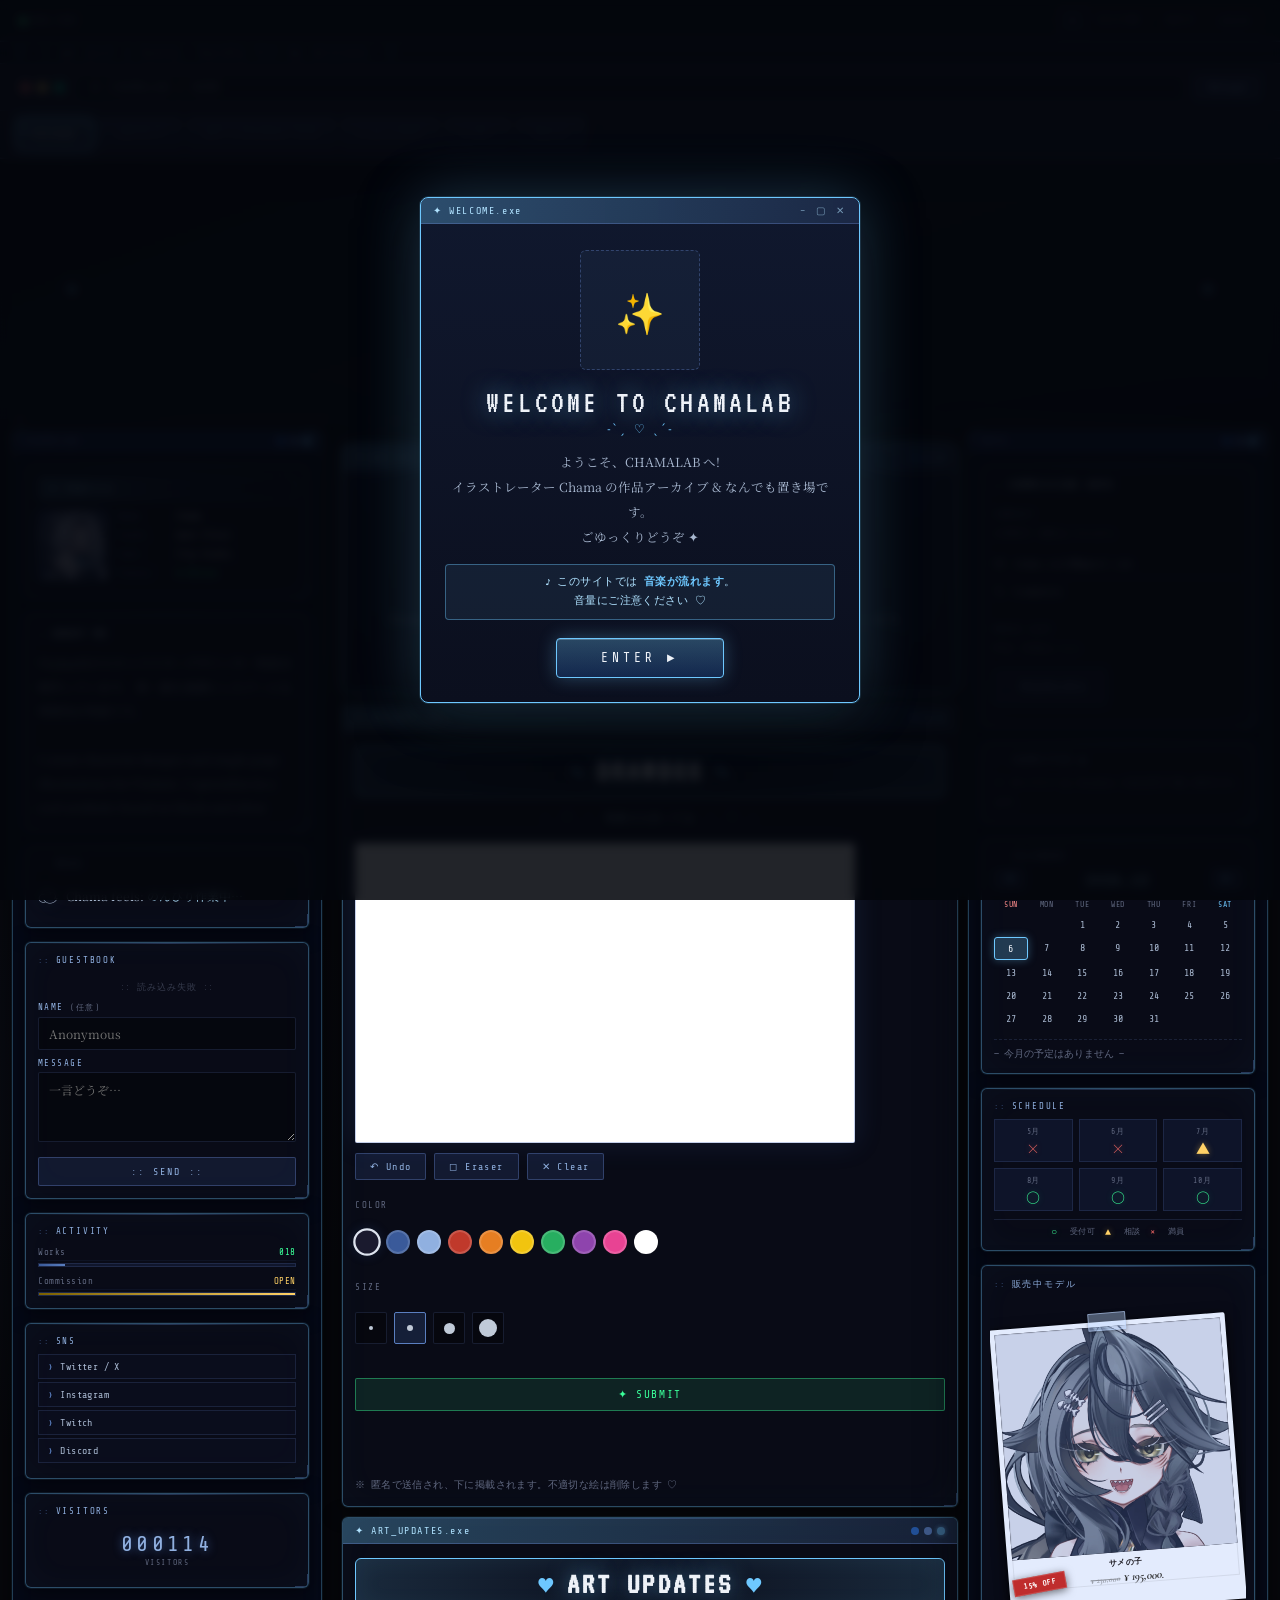
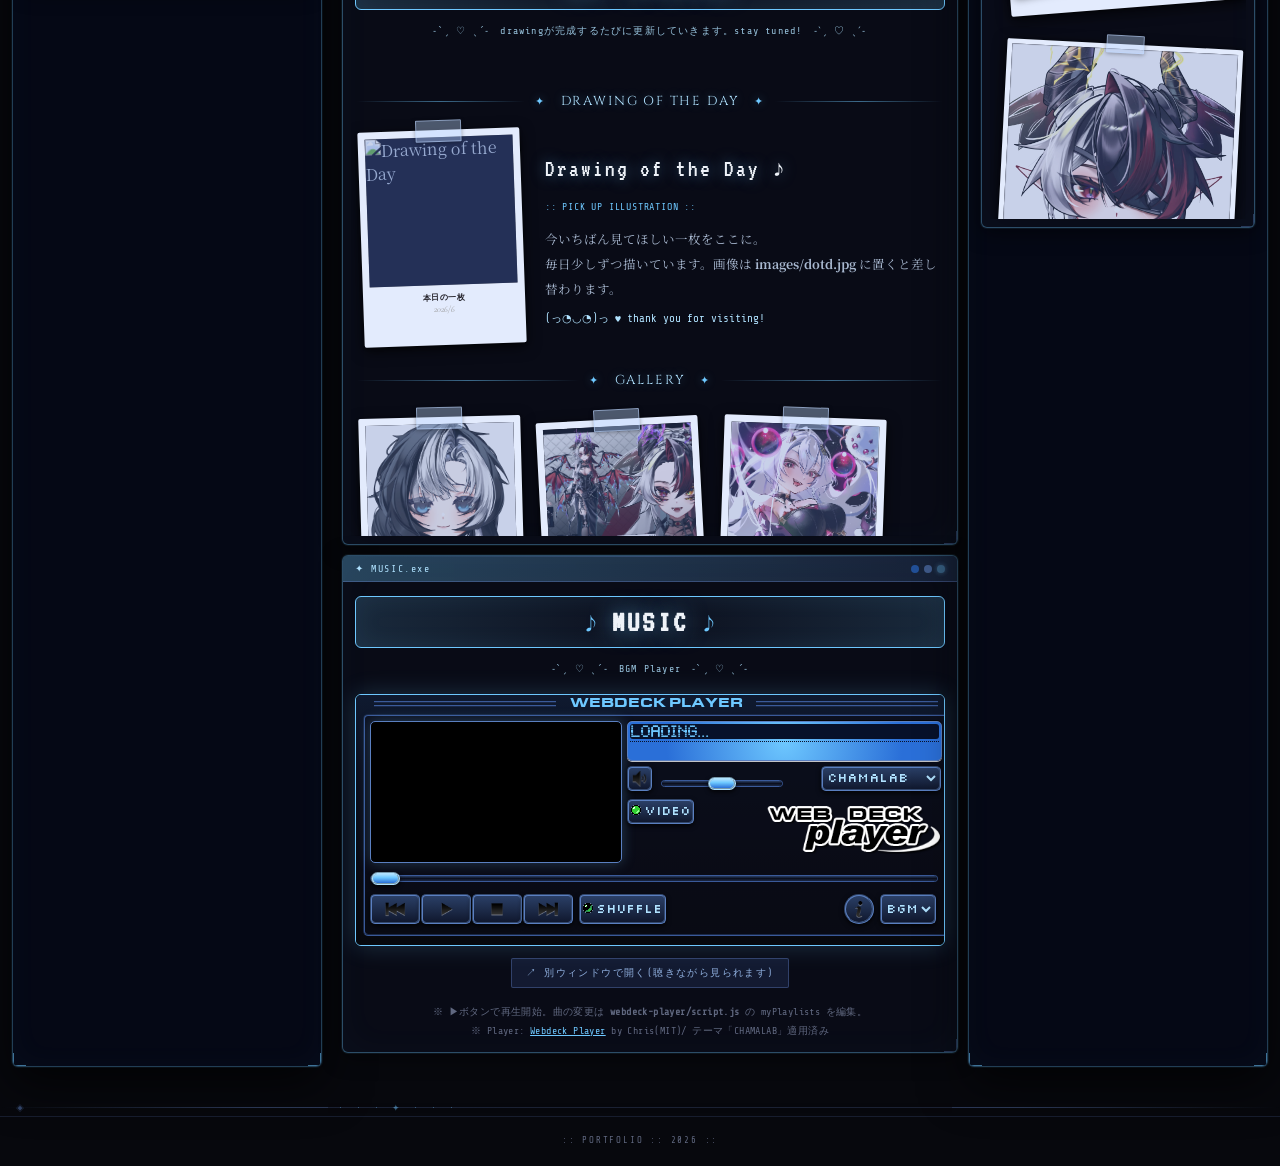
==== commit abcf0447: "Add files via upload" ====
--- a/index.html
+++ b/index.html
@@ -265,17 +265,72 @@
   /* ── LAYOUT ── */
   .layout {
     display:grid;
-    grid-template-columns:255px 1fr 250px;
-    gap:0;
-    max-width:1200px; margin:0 auto;
-    padding:0 16px 40px;
+    grid-template-columns:310px 1fr 300px;
+    gap:10px;
+    width:100%; margin:0 auto;
+    padding:10px 12px 40px;
     position:relative; z-index:2;
+  }
+
+  /* ── SIDEBAR WIN (大枠ウィンドウ) ── */
+  .sidebar-win {
+    position:relative;
+    border:1px solid rgba(110,200,255,0.28);
+    border-radius:6px;
+    background:rgba(6,9,22,0.92);
+    box-shadow:0 0 0 1px rgba(110,200,255,0.06), 0 16px 48px rgba(0,0,0,0.7), inset 0 0 32px rgba(110,200,255,0.03);
+    display:flex; flex-direction:column;
+    overflow:hidden;
+  }
+  .sw-titlebar {
+    display:flex; align-items:center; gap:6px;
+    padding:5px 10px;
+    background:rgba(15,28,68,0.95);
+    border-bottom:1px solid rgba(110,200,255,0.2);
+    flex-shrink:0;
+  }
+  .sw-label {
+    font-family:var(--mono); font-size:9px;
+    letter-spacing:0.22em; color:var(--accent3);
+    text-transform:uppercase;
+  }
+  .sw-titlebar-dots { display:flex; gap:5px; margin-left:auto; }
+  .sw-titlebar-dots span {
+    width:8px; height:8px; border-radius:50%;
+    display:inline-block;
+  }
+  .sw-titlebar-dots span:nth-child(1) { background:var(--bright3); }
+  .sw-titlebar-dots span:nth-child(2) { background:var(--accent2); }
+  .sw-titlebar-dots span:nth-child(3) { background:var(--bright); box-shadow:0 0 5px var(--bright); }
+  .sw-corner {
+    position:absolute; width:14px; height:14px;
+    border-color:rgba(110,200,255,0.55);
+    border-style:solid; z-index:10; pointer-events:none;
+  }
+  .sw-corner.tl { top:-1px; left:-1px;  border-width:2px 0 0 2px; }
+  .sw-corner.tr { top:-1px; right:-1px; border-width:2px 2px 0 0; }
+  .sw-corner.bl { bottom:-1px; left:-1px;  border-width:0 0 2px 2px; }
+  .sw-corner.br { bottom:-1px; right:-1px; border-width:0 2px 2px 0; }
+  /* スクロールコンテナ（左右共通） */
+  .sw-scroll {
+    flex:1; overflow-y:auto;
+    display:flex; flex-direction:column; gap:14px;
+    padding:12px;
+    scrollbar-width:thin;
+    scrollbar-color:var(--bright3) rgba(10,14,28,0.45);
+  }
+  .sidebar-win .sidebar-inner {
+    flex:1; overflow-y:auto;
+    display:flex; flex-direction:column; gap:14px;
+    padding:12px;
+    scrollbar-width:thin;
+    scrollbar-color:var(--bright3) rgba(10,14,28,0.45);
   }
 
   /* ── SIDEBAR ── */
   .sidebar {
-    padding:14px 14px 14px 0;
-    display:flex; flex-direction:column; gap:10px;
+    display:flex; flex-direction:column;
+    padding:0;
   }
 
   /* ── PANEL ── */
@@ -313,9 +368,7 @@
     font-size:9px; letter-spacing:0.2em;
     color:var(--accent3);
     text-transform:uppercase;
-    margin-bottom:10px;
-    padding-bottom:5px;
-    border-bottom:1px solid var(--border2);
+    margin-bottom:8px;
     display:flex; align-items:center; gap:6px;
   }
   .panel-title::before { content:'::'; color:var(--accent2); opacity:0.7; font-size:8px; }
@@ -759,8 +812,8 @@
 
   /* ── RIGHT SIDEBAR ── */
   .sidebar-right {
-    padding:14px 0 14px 14px;
-    display:flex; flex-direction:column; gap:10px;
+    display:flex; flex-direction:column;
+    padding:0;
   }
   .sale-cheki-wrap {
     display:flex; justify-content:center;
@@ -1151,38 +1204,57 @@
 
   /* ── CUSTOM CURSOR (PC only) ── */
   @media (hover:hover) and (pointer:fine) {
-    body.custom-cursor, body.custom-cursor * { cursor:none !important; }
-    .cur-dot {
-      position:fixed; top:0; left:0;
-      width:6px; height:6px; border-radius:50%;
-      background:var(--accent3);
-      box-shadow:0 0 10px var(--accent3), 0 0 22px rgba(90,127,192,0.6);
-      pointer-events:none; z-index:10000;
-      transform:translate(-50%,-50%);
-    }
-    .cur-ring {
-      position:fixed; top:0; left:0;
-      width:30px; height:30px; border-radius:50%;
-      border:1px solid var(--accent2);
-      pointer-events:none; z-index:9999;
-      transform:translate(-50%,-50%);
-      transition:width .18s ease, height .18s ease, border-color .18s ease, background .18s ease;
-    }
-    .cur-ring::before, .cur-ring::after {
-      content:''; position:absolute; background:var(--accent2); opacity:0.6;
-    }
-    .cur-ring::before { left:50%; top:-5px; width:1px; height:4px; transform:translateX(-50%); }
-    .cur-ring::after  { top:50%; left:-5px; height:1px; width:4px; transform:translateY(-50%); }
-    .cur-ring.hovering {
-      width:46px; height:46px;
-      border-color:var(--silver2);
-      background:rgba(90,127,192,0.08);
-      box-shadow:0 0 18px var(--glow);
-    }
-    .cur-dot.hidden, .cur-ring.hidden { opacity:0; }
-  }
-  .cur-dot, .cur-ring { display:none; }
-  body.custom-cursor .cur-dot, body.custom-cursor .cur-ring { display:block; }
+    /* デフォルト */
+    body.custom-cursor                { cursor: url('cursor/normal.cur'), auto; }
+    /* リンク・ボタン・クリック可能 */
+    body.custom-cursor a,
+    body.custom-cursor button,
+    body.custom-cursor [onclick],
+    body.custom-cursor .nav-tab,
+    body.custom-cursor .gallery-item,
+    body.custom-cursor .hw-card,
+    body.custom-cursor .cheki,
+    body.custom-cursor .sale-cheki,
+    body.custom-cursor .featured-item,
+    body.custom-cursor .lightbox-close,
+    body.custom-cursor .back-btn,
+    body.custom-cursor .color-swatch,
+    body.custom-cursor .size-btn,
+    body.custom-cursor .db-btn,
+    body.custom-cursor .mp-item,
+    body.custom-cursor .mp-progress  { cursor: url('cursor/hand.cur'), pointer; }
+    /* テキスト入力 */
+    body.custom-cursor input,
+    body.custom-cursor textarea,
+    body.custom-cursor [contenteditable] { cursor: url('cursor/ibeam.cur'), text; }
+    /* ドローボックス キャンバス */
+    body.custom-cursor #drawbox-canvas { cursor: url('cursor/cross.cur'), crosshair; }
+    /* ヘルプ */
+    body.custom-cursor abbr[title]    { cursor: url('cursor/help.cur'), help; }
+    /* アバター・プロフィール */
+    body.custom-cursor .avatar,
+    body.custom-cursor .about-big-avatar { cursor: url('cursor/user.cur'), auto; }
+    /* 外部リンク */
+    body.custom-cursor a[target="_blank"] { cursor: url('cursor/location.cur'), pointer; }
+    /* 使用不可 */
+    body.custom-cursor [disabled],
+    body.custom-cursor button:disabled,
+    body.custom-cursor .gb-send-btn:disabled { cursor: url('cursor/unavailable.cur'), not-allowed; }
+    /* 移動 */
+    body.custom-cursor .move         { cursor: url('cursor/move.cur'), move; }
+    /* ペン（ドローボックス ペンモード時に JS で付与） */
+    body.custom-cursor.draw-pen #drawbox-canvas { cursor: url('cursor/pen.cur'), crosshair; }
+    /* リサイズ */
+    body.custom-cursor .resize-h     { cursor: url('cursor/resize_h.cur'), ew-resize; }
+    body.custom-cursor .resize-v     { cursor: url('cursor/resize_v.cur'), ns-resize; }
+    body.custom-cursor .resize-c1    { cursor: url('cursor/resize_c1.cur'), nwse-resize; }
+    body.custom-cursor .resize-c2    { cursor: url('cursor/resize_c2.cur'), nesw-resize; }
+    /* 読み込み中 / 処理中 */
+    body.custom-cursor.is-loading    { cursor: url('cursor/wait.gif'), wait; }
+    body.custom-cursor.is-loading *  { cursor: url('cursor/wait.gif'), wait; }
+    body.custom-cursor.is-busy       { cursor: url('cursor/busy.gif'), progress; }
+    body.custom-cursor.is-busy *     { cursor: url('cursor/busy.gif'), progress; }
+  }
 
   /* ── UPDATE LOG ── */
   .log-list { display:flex; flex-direction:column; }
@@ -1293,12 +1365,29 @@
   .gb-send-btn:disabled { opacity:0.35; cursor:not-allowed; }
   .gb-success { font-family:var(--mono); font-size:10px; letter-spacing:0.12em; color:#3aff9a; text-align:center; padding:6px 0; }
   .gb-error-msg { font-family:var(--mono); font-size:10px; color:#ff7a7a; margin-top:3px; }
-  .gb-log { display:flex; flex-direction:column; gap:6px; margin-bottom:10px; max-height:220px; overflow-y:auto; scrollbar-width:thin; scrollbar-color:var(--bright3) rgba(10,14,28,0.45); }
-  .gb-entry { background:rgba(255,255,255,0.03); border:1px solid rgba(110,200,255,0.1); border-radius:3px; padding:7px 9px; }
-  .gb-entry-header { display:flex; justify-content:space-between; align-items:baseline; margin-bottom:3px; }
-  .gb-entry-name { font-family:var(--mono); font-size:9px; color:var(--accent3); letter-spacing:0.1em; }
-  .gb-entry-date { font-family:var(--mono); font-size:8px; color:var(--text2); opacity:0.6; }
-  .gb-entry-msg { font-size:11px; color:var(--silver2); line-height:1.6; word-break:break-all; }
+  .gb-log {
+    display:flex; flex-direction:column; gap:3px;
+    margin-bottom:10px; max-height:260px; overflow-y:auto;
+    border:1px solid rgba(255,255,255,0.12);
+    border-radius:6px;
+    background:rgba(0,0,0,0.25);
+    padding:9px 11px;
+    font-family:var(--mono);
+    scrollbar-width:thin; scrollbar-color:var(--bright3) rgba(10,14,28,0.45);
+  }
+  .gb-entry {
+    font-size:11px; line-height:1.7;
+    word-break:break-word;
+  }
+  .gb-entry.is-admin { background:rgba(110,200,255,0.08); margin:0 -11px; padding:0 11px; border-radius:3px; }
+  .gb-entry-date { color:var(--text2); opacity:0.6; font-size:9.5px; }
+  .gb-entry-name { font-weight:700; letter-spacing:0.02em; }
+  .gb-entry-badge {
+    font-size:7px; letter-spacing:0.08em; font-weight:700;
+    color:#0a0e1a; background:var(--bright); padding:1px 4px; border-radius:2px;
+    text-transform:uppercase; margin-left:3px; vertical-align:1px;
+  }
+  .gb-entry-msg { color:var(--silver2); }
   .gb-loading { font-family:var(--mono); font-size:9px; color:var(--text2); opacity:0.5; text-align:center; padding:8px 0; letter-spacing:0.1em; }
 
   .mail-form { display:flex; flex-direction:column; gap:14px; max-width:560px; }
@@ -1441,25 +1530,18 @@
       0 4px 20px rgba(0,0,0,0.5),
       inset 0 0 36px rgba(110,200,255,0.03);
   }
-  .panel-title {
+  .panel-title-boxed {
     display:flex; align-items:center; gap:7px;
     background:linear-gradient(90deg, rgba(110,200,255,0.22) 0%, rgba(60,90,160,0.14) 55%, transparent 100%);
     border:1px solid rgba(110,200,255,0.28);
     border-radius:4px;
     padding:5px 10px;
+    margin-bottom:10px;
     color:var(--bright2);
     position:relative;
     text-shadow:0 0 8px rgba(110,200,255,0.4);
   }
-  .panel-title::before { content:'✦'; color:var(--bright); opacity:0.9; font-size:10px; }
-  .panel-title::after {
-    content:'';
-    position:absolute; right:10px; top:50%; transform:translateY(-50%);
-    width:9px; height:9px; border-radius:50%;
-    background:#80e8d4;
-    box-shadow:-14px 0 0 #d4aaff, -28px 0 0 #ff94c8;
-    opacity:0.75;
-  }
+  .panel-title-boxed::before { content:'✦'; color:var(--bright); opacity:0.9; font-size:10px; }
 
   /* ── セクション見出し ── */
   .section-entry .icon { color:var(--bright); }
@@ -1550,6 +1632,18 @@
     color:var(--bright2);
   }
   .welcome-titlebar span:last-child { opacity:0.6; letter-spacing:3px; }
+
+  /* ── 中央パネル用タイトルバー（パネル端まで bleed）── */
+  .panel-titlebar {
+    margin:-12px -12px 14px -12px;
+    display:flex; align-items:center; justify-content:space-between;
+    background:linear-gradient(90deg, rgba(110,200,255,0.3), rgba(42,63,102,0.4));
+    border-bottom:1px solid var(--border2);
+    padding:7px 12px;
+    font-family:var(--mono); font-size:10px; letter-spacing:0.16em;
+    color:var(--bright2);
+  }
+  .panel-titlebar span:last-child { opacity:0.6; letter-spacing:3px; }
   .welcome-body { padding:26px 24px 24px; text-align:center; }
   .welcome-art {
     width:120px; height:120px; margin:0 auto 16px;
@@ -1585,6 +1679,18 @@
     box-shadow:0 0 28px rgba(110,200,255,0.5);
     animation:none;
   }
+
+  /* ═══ WELCOME CARD (常設・サイト説明用) ═══ */
+  .welcome-card {
+    width:100%;
+    background:linear-gradient(180deg, #10182e 0%, #0b0f1e 100%);
+    border:1px solid var(--bright);
+    border-radius:8px;
+    box-shadow:0 0 0 1px rgba(110,200,255,0.15), 0 0 40px rgba(110,200,255,0.15), 0 12px 40px rgba(0,0,0,0.6);
+    overflow:hidden;
+  }
+  .welcome-card .welcome-body { padding:22px 24px; }
+  .welcome-card .welcome-msg { text-align:center; }
 
   /* ═══ CALENDAR ═══ */
   .cal-head {
@@ -1896,7 +2002,7 @@
       <div class="browser-dot"></div>
       <div class="browser-dot"></div>
     </div>
-    <div class="browser-url" id="browser-url">✦ CHAMALAB.site / HOME</div>
+    <div class="browser-url" id="browser-url">✦ CHAMALAB / HOME</div>
     <button class="browser-reload" id="browser-reload">Reload</button>
     <a href="#" class="back-btn" id="gallery-back-btn" style="display:none;" onclick="showHome();return false;">← Back</a>
   </div>
@@ -1941,11 +2047,18 @@
 
     <button type="button" class="sidebar-close-btn" onclick="closeSidebar()">✕ CLOSE</button>
 
-    <div class="sidebar-inner">
+    <div class="sidebar-win" style="flex:1;">
+      <div class="sw-corner tl"></div><div class="sw-corner tr"></div>
+      <div class="sw-corner bl"></div><div class="sw-corner br"></div>
+      <div class="sw-titlebar">
+        <span class="sw-label">CHAMALAB</span>
+        <span class="sw-titlebar-dots"><span></span><span></span><span></span></span>
+      </div>
+      <div class="sidebar-inner">
 
       <!-- Profile (常時展開) -->
       <div class="panel">
-        <div class="panel-title">Profile</div>
+        <div class="panel-title panel-title-boxed">Profile</div>
         <div style="display:flex;gap:10px;">
           <div class="avatar">
             <img src="images/profile.png" alt="Chama" onerror="this.style.display='none'">
@@ -2007,8 +2120,21 @@
         </div>
       </div>
 
-      <!-- Schedule -->
-      <div class="panel">
+      <!-- SNS -->
+      <div class="panel" id="sns">
+        <div class="panel-title">SNS</div>
+        <a href="https://x.com/chama_zz58" class="extra-link" target="_blank" rel="noopener">Twitter / X</a>
+        <a href="https://www.instagram.com/chama._.xx" class="extra-link" target="_blank" rel="noopener">Instagram</a>
+        <a href="https://www.twitch.tv/ma_chama_" class="extra-link" target="_blank" rel="noopener">Twitch</a>
+        <a href="https://discord.gg/CVbKfqWx" class="extra-link" target="_blank" rel="noopener">Discord</a>
+      </div>
+
+      <!-- カレンダー&スケジュール (モバイル表示用 / PCでは右サイドバーに出ます) -->
+      <div class="panel mobile-only-panel">
+        <div class="panel-title">Calendar</div>
+        <div class="cal-mount"></div>
+      </div>
+      <div class="panel mobile-only-panel">
         <div class="panel-title">Schedule</div>
         <div class="schedule-grid">
           <div class="schedule-item"><div class="schedule-month">5月</div><div class="schedule-status sch-x">×</div></div>
@@ -2025,25 +2151,6 @@
         </div>
       </div>
 
-      <!-- SNS -->
-      <div class="panel" id="sns">
-        <div class="panel-title">SNS</div>
-        <a href="https://x.com/chama_zz58" class="extra-link" target="_blank" rel="noopener">Twitter / X</a>
-        <a href="https://www.instagram.com/chama._.xx" class="extra-link" target="_blank" rel="noopener">Instagram</a>
-        <a href="https://www.twitch.tv/ma_chama_" class="extra-link" target="_blank" rel="noopener">Twitch</a>
-        <a href="https://discord.gg/CVbKfqWx" class="extra-link" target="_blank" rel="noopener">Discord</a>
-      </div>
-
-      <!-- カレンダー&一言ボックス (モバイル表示用 / PCでは右サイドバーに出ます) -->
-      <div class="panel mobile-only-panel">
-        <div class="panel-title">Calendar</div>
-        <div class="cal-mount"></div>
-      </div>
-      <div class="panel mobile-only-panel">
-        <div class="panel-title">一言ボックス</div>
-        <div class="qmsg-mount"></div>
-      </div>
-
       <!-- Visitors -->
       <div class="panel">
         <div class="panel-title">Visitors</div>
@@ -2054,26 +2161,43 @@
       </div>
 
     </div><!-- /sidebar-inner -->
+    </div><!-- /sidebar-win -->
 
   </aside>
 
   <!-- MAIN -->
   <main class="main" id="about">
 
-    <!-- ▼ Recent Updates — 最新2〜3件だけ手で書く(全履歴はLogページ) -->
-    <div class="panel">
-      <div class="panel-title">Recent Updates</div>
-      <div class="mini-updates">
-        <div><span class="mu-date">2026.06.12</span>✦</div>
-        <div><span class="mu-date">2026.06.12</span>✦</div>
-        <div style="margin-top:4px;"><a href="#" onclick="showPage('log');return false;">&raquo; すべての更新履歴を見る</a></div>
+    <!-- ▼ Welcome / サイト説明 -->
+    <div class="welcome-card">
+      <div class="welcome-titlebar">
+        <span>✦ WELCOME.exe</span>
+        <span class="sw-titlebar-dots"><span></span><span></span><span></span></span>
+      </div>
+      <div class="welcome-body">
+        <div class="welcome-heading">WELCOME TO CHAMALAB</div>
+        <div class="welcome-kaomoji">˗ˋˏ ♡ ˎˊ˗</div>
+        <p class="welcome-msg">
+          ようこそ、CHAMALAB へ!<br>
+          イラストレーター Chama の作品アーカイブ &amp; なんでも置き場です。<br>
+          Vtuber向けキャラクターデザインや一枚絵を中心に、これまでの作品をまとめています。<br>
+          ごゆっくりどうぞ ✦
+        </p>
       </div>
     </div>
 
     <!-- ═══ DRAWBOX (メイン / 大きめ) ═══ -->
     <div class="panel" id="drawbox-home">
-      <div class="panel-title">Drawbox</div>
-      <p class="db-mini-tag">✎ 落書きを送ってね ♡</p>
+      <div class="panel-titlebar">
+        <span>✦ DRAWBOX.exe</span>
+        <span class="sw-titlebar-dots"><span></span><span></span><span></span></span>
+      </div>
+      <div class="au-banner">
+        <span class="au-heart">✎</span>
+        <h3>DRAWBOX</h3>
+        <span class="au-heart">✎</span>
+      </div>
+      <p class="au-tagline">˗ˋˏ ♡ ˎˊ˗　落書きを送ってね　˗ˋˏ ♡ ˎˊ˗</p>
       <div class="drawbox-wrap">
         <div class="drawbox-canvas-area">
           <canvas id="drawbox-canvas" width="500" height="300"></canvas>
@@ -2098,6 +2222,10 @@
     <!-- ═══ ART UPDATES ♥ (vivirin風 / ギャラリー & チェキ集約) ═══ -->
     <div class="panel">
 
+      <div class="panel-titlebar">
+        <span>✦ ART_UPDATES.exe</span>
+        <span class="sw-titlebar-dots"><span></span><span></span><span></span></span>
+      </div>
       <div class="au-banner">
         <span class="au-heart">♥</span>
         <h3>ART UPDATES</h3>
@@ -2165,8 +2293,16 @@
 
     <!-- ═══ MUSIC (ギャラリーの下 / Webdeck Player) ═══ -->
     <div class="panel" id="music-home">
-      <div class="panel-title">Music</div>
-      <div class="au-subhead" style="margin-top:6px;"><span class="au-star">♪</span>&nbsp;BGM Player&nbsp;<span class="au-star">♪</span></div>
+      <div class="panel-titlebar">
+        <span>✦ MUSIC.exe</span>
+        <span class="sw-titlebar-dots"><span></span><span></span><span></span></span>
+      </div>
+      <div class="au-banner">
+        <span class="au-heart">♪</span>
+        <h3>MUSIC</h3>
+        <span class="au-heart">♪</span>
+      </div>
+      <p class="au-tagline">˗ˋˏ ♡ ˎˊ˗　BGM Player　˗ˋˏ ♡ ˎˊ˗</p>
       <div class="webdeck-frame-wrap" style="margin:0 auto;">
         <iframe id="webdeck-iframe" src="webdeck-player/index.html" title="Webdeck Player" allow="autoplay; encrypted-media"></iframe>
       </div>
@@ -2234,6 +2370,15 @@
   <!-- RIGHT SIDEBAR -->
   <aside class="sidebar-right">
 
+    <div class="sidebar-win" style="flex:1;">
+      <div class="sw-corner tl"></div><div class="sw-corner tr"></div>
+      <div class="sw-corner bl"></div><div class="sw-corner br"></div>
+      <div class="sw-titlebar">
+        <span class="sw-label">INFO</span>
+        <span class="sw-titlebar-dots"><span></span><span></span><span></span></span>
+      </div>
+      <div class="sw-scroll">
+
     <!-- Commission Info -->
     <div class="panel">
       <div class="section-entry"><span class="icon">::</span><h3>Commission Info</h3></div>
@@ -2281,8 +2426,20 @@
     </div>
 
     <div class="panel">
-      <div class="panel-title">一言ボックス</div>
-      <div class="qmsg-mount"></div>
+      <div class="panel-title">Schedule</div>
+      <div class="schedule-grid">
+        <div class="schedule-item"><div class="schedule-month">5月</div><div class="schedule-status sch-x">×</div></div>
+        <div class="schedule-item"><div class="schedule-month">6月</div><div class="schedule-status sch-x">×</div></div>
+        <div class="schedule-item"><div class="schedule-month">7月</div><div class="schedule-status sch-tri">▲</div></div>
+        <div class="schedule-item"><div class="schedule-month">8月</div><div class="schedule-status sch-ok">○</div></div>
+        <div class="schedule-item"><div class="schedule-month">9月</div><div class="schedule-status sch-ok">○</div></div>
+        <div class="schedule-item"><div class="schedule-month">10月</div><div class="schedule-status sch-ok">○</div></div>
+      </div>
+      <div class="schedule-legend">
+        <span class="sch-ok">○</span>受付可
+        <span class="sch-tri">▲</span>相談
+        <span class="sch-x">×</span>満員
+      </div>
     </div>
 
     <div class="panel">
@@ -2347,6 +2504,9 @@
       </div><!-- /.sale-cheki-list -->
       </div><!-- /scroll area -->
     </div>
+
+      </div><!-- /sw-scroll -->
+    </div><!-- /sidebar-win -->
   </aside>
 
 </div>
@@ -2783,12 +2943,18 @@
 <script>
   // ── GALLERY SPA NAVIGATION ──
   const GALLERY_URLS = { all:'gallery', mychar:'my-character', fanart:'gallery', vtuber:'gallery', original:'gallery', work:'gallery' };
+  const PAGE_LABELS  = {
+    all:'GALLERY', mychar:'MY CHARACTER',
+    fanart:'FAN ART', vtuber:'VTUBER MODEL',
+    original:'ORIGINAL', work:'WORK',
+    log:'LOG', music:'MUSIC', mail:'MAIL', drawbox:'DRAWBOX'
+  };
 
   function showGallery(id) {
     document.getElementById('home-view').style.display = 'none';
     document.querySelectorAll('.gallery-view').forEach(v => v.style.display = 'none');
     document.getElementById('gallery-' + id).style.display = 'block';
-    document.getElementById('browser-url').textContent = '✦ CHAMALAB.site / gallery / ' + (GALLERY_URLS[id] || id);
+    document.getElementById('browser-url').textContent = '✦ CHAMALAB / ' + (PAGE_LABELS[id] || id.toUpperCase());
     document.getElementById('gallery-back-btn').style.display = '';
     document.getElementById('browser-reload').style.display = 'none';
     window.scrollTo(0, 0);
@@ -2797,7 +2963,7 @@
   function showHome() {
     document.querySelectorAll('.gallery-view').forEach(v => v.style.display = 'none');
     document.getElementById('home-view').style.display = '';
-    document.getElementById('browser-url').textContent = '✦ CHAMALAB.site / HOME';
+    document.getElementById('browser-url').textContent = '✦ CHAMALAB / HOME';
     document.getElementById('gallery-back-btn').style.display = 'none';
     document.getElementById('browser-reload').style.display = '';
     document.querySelectorAll('.nav-tab').forEach(t => t.classList.remove('active'));
@@ -3085,29 +3251,6 @@
 (function(){
   if (!window.matchMedia('(hover:hover) and (pointer:fine)').matches) return;
   document.body.classList.add('custom-cursor');
-
-  const dot  = document.createElement('div'); dot.className  = 'cur-dot';
-  const ring = document.createElement('div'); ring.className = 'cur-ring';
-  document.body.appendChild(dot); document.body.appendChild(ring);
-
-  let mx = -100, my = -100, rx = -100, ry = -100;
-
-  document.addEventListener('mousemove', e => {
-    mx = e.clientX; my = e.clientY;
-    dot.style.left = mx + 'px'; dot.style.top = my + 'px';
-    // ホバー判定: リンク・ボタン・クリックできる要素の上では輪が広がる
-    const t = e.target.closest('a, button, [onclick], input, textarea, select, label, .cheki, .featured-item, .mp-item, .color-swatch, .size-btn, .mp-progress, #drawbox-canvas');
-    ring.classList.toggle('hovering', !!t);
-  });
-  document.addEventListener('mouseleave', () => { dot.classList.add('hidden'); ring.classList.add('hidden'); });
-  document.addEventListener('mouseenter', () => { dot.classList.remove('hidden'); ring.classList.remove('hidden'); });
-
-  // 輪はふわっと遅れて追従
-  (function follow(){
-    rx += (mx - rx) * 0.18; ry += (my - ry) * 0.18;
-    ring.style.left = rx + 'px'; ring.style.top = ry + 'px';
-    requestAnimationFrame(follow);
-  })();
 })();
 
 
@@ -3496,12 +3639,22 @@
   var errorEl   = document.getElementById('gb-error');
   if(!form) return;
 
+  var ADMIN_NAMES = ['chama'];
+  var NAME_COLORS = { 'sera': '#ff4d4d' };
+
   function escHtml(s){ return s.replace(/&/g,'&amp;').replace(/</g,'&lt;').replace(/>/g,'&gt;'); }
 
   function fmtDate(iso){
     var d = new Date(iso);
-    return d.getFullYear() + '/' + String(d.getMonth()+1).padStart(2,'0') + '/' + String(d.getDate()).padStart(2,'0')
-      + ' ' + String(d.getHours()).padStart(2,'0') + ':' + String(d.getMinutes()).padStart(2,'0');
+    var h = d.getHours(), ampm = h >= 12 ? 'PM' : 'AM', h12 = h % 12 || 12;
+    return String(h12).padStart(2,'0') + ':' + String(d.getMinutes()).padStart(2,'0') + ampm;
+  }
+
+  function nameColor(name){
+    var hash = 0;
+    for (var i=0; i<name.length; i++){ hash = (hash * 31 + name.charCodeAt(i)) >>> 0; }
+    var hue = hash % 360;
+    return 'hsl(' + hue + ', 70%, 68%)';
   }
 
   function renderLog(rows){
@@ -3510,13 +3663,17 @@
       return;
     }
     var html = '<div class="gb-log">';
-    rows.forEach(function(r){
-      html += '<div class="gb-entry">'
-        + '<div class="gb-entry-header">'
-        + '<span class="gb-entry-name">' + escHtml(r.name||'Anonymous') + '</span>'
-        + '<span class="gb-entry-date">' + fmtDate(r.created_at) + '</span>'
-        + '</div>'
-        + '<div class="gb-entry-msg">' + escHtml(r.message) + '</div>'
+    rows.slice().reverse().forEach(function(r){
+      var name    = (r.name || 'Anonymous').trim() || 'Anonymous';
+      var isAdmin = ADMIN_NAMES.indexOf(name.toLowerCase()) !== -1;
+      var color   = isAdmin ? 'var(--bright)' : (NAME_COLORS[name.toLowerCase()] || nameColor(name));
+
+      html += '<div class="gb-entry' + (isAdmin ? ' is-admin' : '') + '">'
+        + '<span class="gb-entry-date">[' + fmtDate(r.created_at) + ']</span> '
+        + '<span class="gb-entry-name" style="color:' + color + ';">' + escHtml(name) + '</span>'
+        + (isAdmin ? '<span class="gb-entry-badge">ADMIN</span>' : '')
+        + '<span class="gb-entry-name" style="color:' + color + ';">:</span> '
+        + '<span class="gb-entry-msg">' + escHtml(r.message) + '</span>'
         + '</div>';
     });
     html += '</div>';
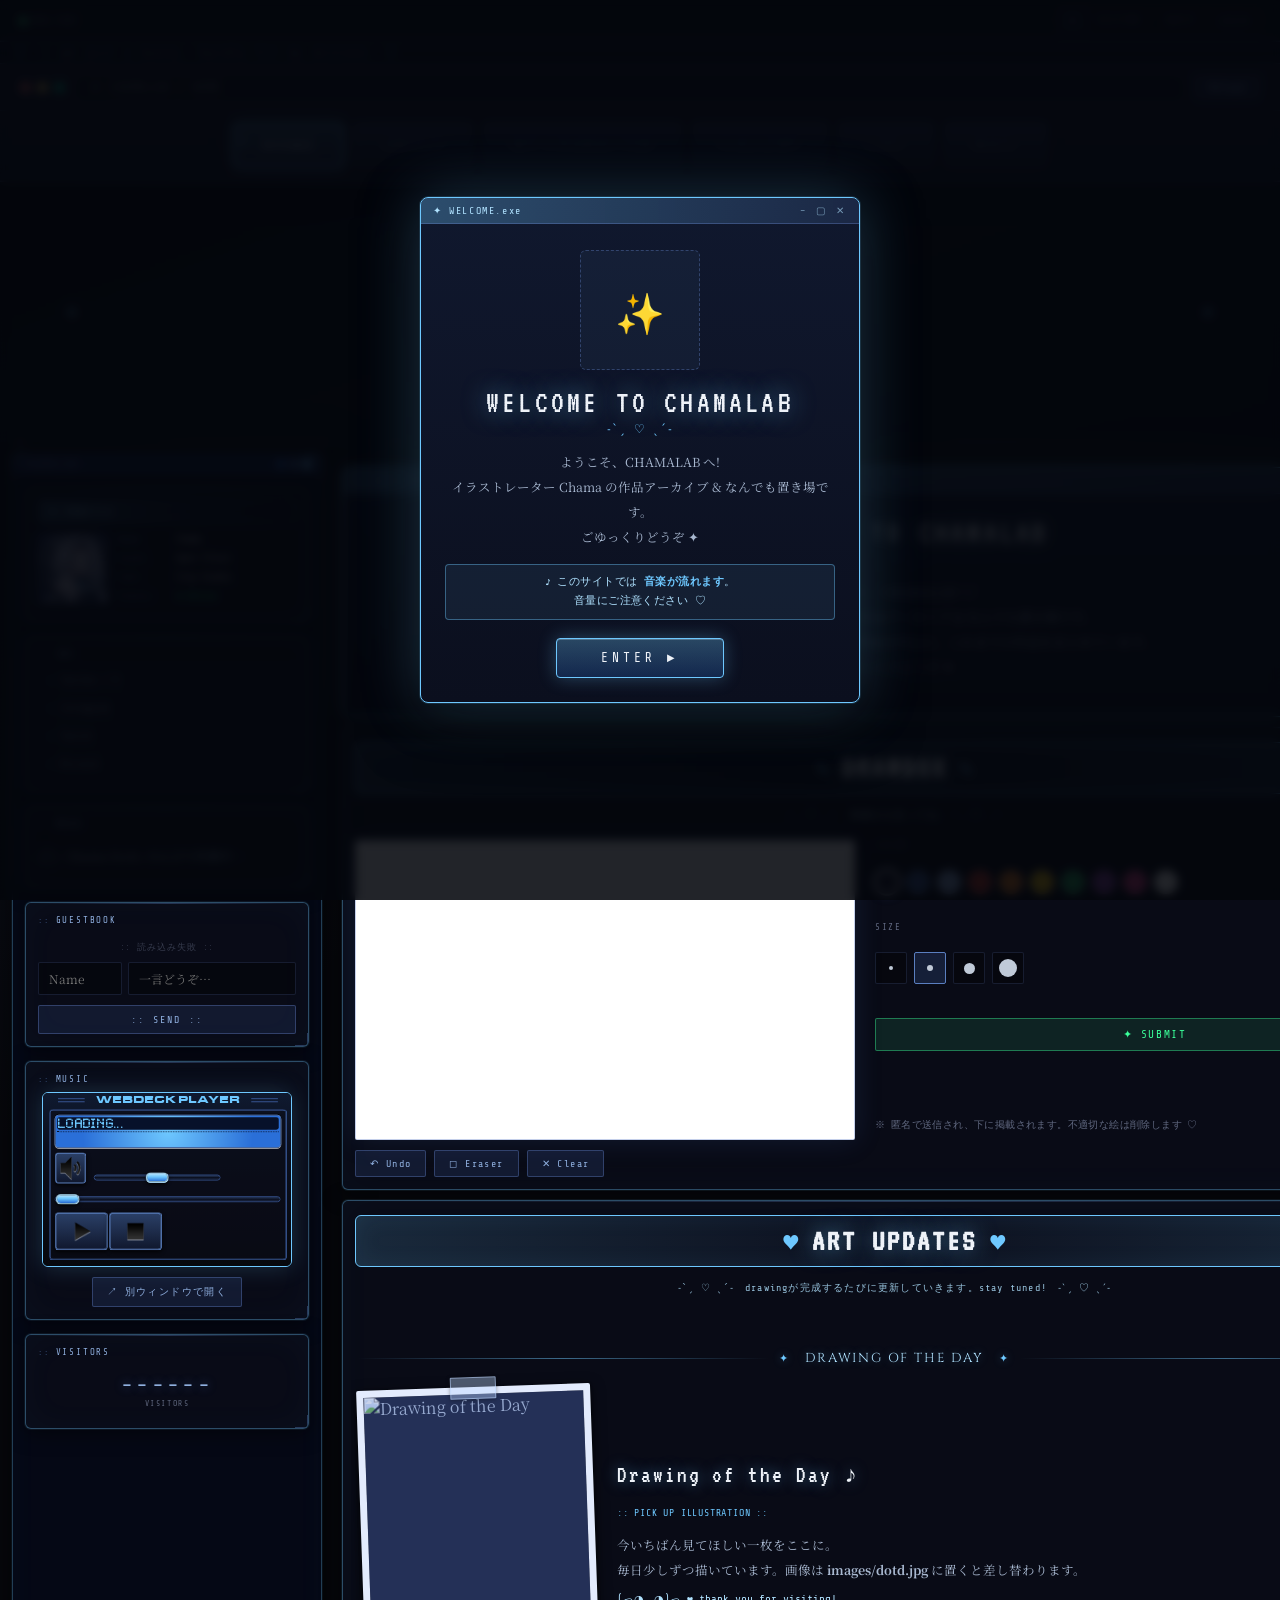
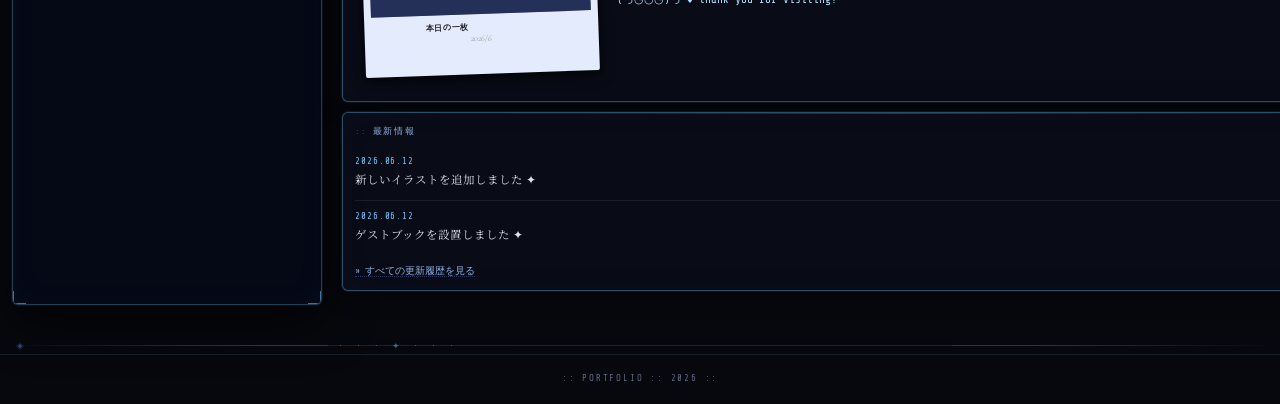
==== commit d95887c8: "Add files via upload" ====
--- a/index.html
+++ b/index.html
@@ -516,11 +516,16 @@
 
   /* ── PORTFOLIO GRID ── */
   .portfolio-grid {
-    display:flex; flex-wrap:wrap;
-    gap:22px 18px;
+    display:flex; flex-wrap:nowrap;
+    gap:18px;
     padding:14px 4px 18px;
     align-items:flex-end;
-  }
+    overflow-x:auto;
+    scrollbar-width:thin;
+    scrollbar-color:var(--bright3) rgba(10,14,28,0.45);
+  }
+  .portfolio-grid .cheki { flex-shrink:0; }
+  .portfolio-grid .cheki-img { width:185px; height:185px; }
 
   /* ── CHEKI ── */
   .cheki {
@@ -1355,6 +1360,9 @@
   }
   .gb-input:focus, .gb-textarea:focus { border-color:var(--accent2); box-shadow:0 0 10px var(--glow); }
   .gb-textarea { min-height:70px; resize:vertical; line-height:1.7; }
+  .gb-field-row { display:flex; gap:6px; }
+  .gb-field-row .gb-input-name { flex:0 0 84px; min-width:0; }
+  .gb-field-row .gb-input-msg { flex:1; min-width:0; }
   .gb-send-btn {
     width:100%; background:rgba(60,90,160,0.18); border:1px solid var(--border2);
     color:var(--accent3); padding:8px; margin-top:2px;
@@ -1548,12 +1556,14 @@
   .section-entry h3 { text-shadow:0 0 12px rgba(110,200,255,0.35); }
 
   /* ── ナビタブ → Y2Kボタン風 ── */
-  .nav-tabs { gap:5px; padding:7px 16px; }
+  .nav-tabs { gap:10px; padding:12px 20px; justify-content:center; }
   .nav-tab {
     border:1px solid var(--border2);
     border-radius:4px;
     background:linear-gradient(180deg, rgba(42,63,102,0.55) 0%, rgba(16,24,46,0.7) 100%);
-    padding:7px 16px;
+    padding:12px 28px;
+    font-size:14px;
+    letter-spacing:0.16em;
     box-shadow:0 2px 5px rgba(0,0,0,0.45), inset 0 1px 0 rgba(176,226,255,0.12);
   }
   .nav-tab:hover {
@@ -1799,6 +1809,27 @@
   .mini-updates a { color:var(--accent3); text-decoration:none; border-bottom:1px dotted var(--border2); }
   .mini-updates a:hover { color:var(--bright2); border-color:var(--bright); }
 
+  /* ── 最新情報 (Updates window) ── */
+  .updates-head {
+    display:flex; align-items:center; justify-content:space-between;
+    margin-bottom:6px;
+  }
+  .updates-head h3 {
+    font-family:var(--mono); font-size:11px; letter-spacing:0.12em;
+    color:var(--bright2); text-transform:uppercase;
+  }
+  .updates-list { display:flex; flex-direction:column; }
+  .updates-entry { padding:10px 0; border-bottom:1px solid rgba(255,255,255,0.08); }
+  .updates-entry:last-of-type { border-bottom:none; }
+  .updates-date {
+    font-family:var(--mono); font-size:9px; color:var(--bright);
+    letter-spacing:0.1em; margin-bottom:4px;
+  }
+  .updates-text { font-size:11.5px; color:var(--silver2); line-height:1.7; }
+  .updates-more { margin-top:10px; font-family:var(--mono); font-size:10px; }
+  .updates-more a { color:var(--accent3); text-decoration:none; border-bottom:1px dotted var(--border2); }
+  .updates-more a:hover { color:var(--bright2); border-color:var(--bright); }
+
   /* ═══ ASSISTANT (マスコット吹き出し) ═══ */
   .assistant {
     position:fixed; left:14px; bottom:14px; z-index:590;
@@ -1839,6 +1870,8 @@
   }
   .webdeck-frame-wrap iframe { display:block; width:100%; height:250px; border:none; }
   @media(max-width:640px){ .webdeck-frame-wrap iframe { height:430px; } }
+  .webdeck-frame-wrap.mini { width:100%; max-width:250px; height:175px; }
+  .webdeck-frame-wrap.mini iframe { width:300px; height:210px; transform:scale(0.833); transform-origin:top left; }
 
   /* ═══ モバイル専用パネル表示制御 ═══ */
   .mobile-only-panel { display:none; }
@@ -1899,6 +1932,7 @@
     padding:6px 4px 4px;
   }
   .dotd .cheki { transform:rotate(-2deg); margin:0 auto; }
+  .dotd .cheki-img { width:220px; height:220px; }
   .dotd-info { font-size:12.5px; color:var(--text); line-height:2; }
   .dotd-info .dotd-title {
     font-family:'VT323',monospace; font-size:1.5rem; color:var(--white);
@@ -2008,7 +2042,7 @@
   </div>
   <nav class="nav-tabs">
     <a href="#top"       class="nav-tab active" onclick="setTab(this)">Home</a>
-    <a href="#about"     class="nav-tab"         onclick="setTab(this)">About</a>
+    <a href="#"          class="nav-tab"         onclick="showGallery('about');setTab(this);return false;">About</a>
     <a href="#"          class="nav-tab"         onclick="showGallery('mychar');setTab(this);return false;">My Character</a>
     <a href="#"          class="nav-tab"         onclick="showGallery('all');setTab(this);return false;">Gallery</a>
     <a href="#"          class="nav-tab"         onclick="showPage('log',this);return false;">Log</a>
@@ -2073,15 +2107,13 @@
         </div>
       </div>
 
-      <!-- About Me -->
-      <div class="panel">
-        <div class="section-entry"><span class="icon">::</span><h3>About Me</h3></div>
-        <p class="about-text">
-          Vtuber向けのキャラクターデザインや一枚絵を制作しています。
-          黒・銀を基調としたクールな雰囲気が得意です。<br><br>
-          I create character designs and single-page illustrations for Vtubers.
-          I specialize in a cool aesthetic based on black and silver.
-        </p>
+      <!-- SNS -->
+      <div class="panel" id="sns">
+        <div class="panel-title">SNS</div>
+        <a href="https://x.com/chama_zz58" class="extra-link" target="_blank" rel="noopener">Twitter / X</a>
+        <a href="https://www.instagram.com/chama._.xx" class="extra-link" target="_blank" rel="noopener">Instagram</a>
+        <a href="https://www.twitch.tv/ma_chama_" class="extra-link" target="_blank" rel="noopener">Twitch</a>
+        <a href="https://discord.gg/CVbKfqWx" class="extra-link" target="_blank" rel="noopener">Discord</a>
       </div>
 
       <!-- Mood (手動で書き換えてOK) -->
@@ -2097,36 +2129,23 @@
         <div id="gb-success" class="gb-success" style="display:none;">✦ 送りました！ありがとう ✦</div>
         <div id="gb-error" class="gb-error-msg" style="display:none;"></div>
         <form id="gb-form" class="gb-form">
-          <div class="gb-field">
-            <label for="gb-name">Name <span style="color:var(--text2);font-size:8px;text-transform:none;">(任意)</span></label>
-            <input class="gb-input" type="text" id="gb-name" name="name" placeholder="Anonymous">
-          </div>
-          <div class="gb-field">
-            <label for="gb-message">Message</label>
-            <textarea class="gb-textarea" id="gb-message" name="message" placeholder="一言どうぞ…" required></textarea>
+          <div class="gb-field-row">
+            <input class="gb-input gb-input-name" type="text" id="gb-name" name="name" placeholder="Name">
+            <input class="gb-input gb-input-msg" type="text" id="gb-message" name="message" placeholder="一言どうぞ…" required>
           </div>
           <button class="gb-send-btn" type="submit">:: Send ::</button>
         </form>
       </div>
 
-      <!-- Activity -->
-      <div class="panel">
-        <div class="panel-title">Activity</div>
-        <div class="status-widget">
-          <div class="sw-row"><span>Works</span><span class="sw-val green">018</span></div>
-          <div class="sw-bar-wrap"><div class="sw-bar" style="width:10%"></div></div>
-          <div class="sw-row" style="margin-top:6px"><span>Commission</span><span class="sw-val yellow">OPEN</span></div>
-          <div class="sw-bar-wrap"><div class="sw-bar" style="width:100%;background:linear-gradient(90deg,#7a6000,#ffd166)"></div></div>
-        </div>
-      </div>
-
-      <!-- SNS -->
-      <div class="panel" id="sns">
-        <div class="panel-title">SNS</div>
-        <a href="https://x.com/chama_zz58" class="extra-link" target="_blank" rel="noopener">Twitter / X</a>
-        <a href="https://www.instagram.com/chama._.xx" class="extra-link" target="_blank" rel="noopener">Instagram</a>
-        <a href="https://www.twitch.tv/ma_chama_" class="extra-link" target="_blank" rel="noopener">Twitch</a>
-        <a href="https://discord.gg/CVbKfqWx" class="extra-link" target="_blank" rel="noopener">Discord</a>
+      <!-- Music -->
+      <div class="panel" id="music-home">
+        <div class="panel-title">Music</div>
+        <div class="webdeck-frame-wrap mini" style="margin:0 auto;">
+          <iframe id="webdeck-iframe" src="webdeck-player/index.html" title="Webdeck Player" allow="autoplay; encrypted-media"></iframe>
+        </div>
+        <div class="db-row" style="margin-top:10px;justify-content:center;">
+          <button class="db-btn" onclick="window.open('webdeck-player/index.html','Web Deck Player','height=260, width=620')">↗ 別ウィンドウで開く</button>
+        </div>
       </div>
 
       <!-- カレンダー&スケジュール (モバイル表示用 / PCでは右サイドバーに出ます) -->
@@ -2170,10 +2189,7 @@
 
     <!-- ▼ Welcome / サイト説明 -->
     <div class="welcome-card">
-      <div class="welcome-titlebar">
-        <span>✦ WELCOME.exe</span>
-        <span class="sw-titlebar-dots"><span></span><span></span><span></span></span>
-      </div>
+      <div class="welcome-titlebar"><span>✦ WELCOME.exe</span></div>
       <div class="welcome-body">
         <div class="welcome-heading">WELCOME TO CHAMALAB</div>
         <div class="welcome-kaomoji">˗ˋˏ ♡ ˎˊ˗</div>
@@ -2188,10 +2204,6 @@
 
     <!-- ═══ DRAWBOX (メイン / 大きめ) ═══ -->
     <div class="panel" id="drawbox-home">
-      <div class="panel-titlebar">
-        <span>✦ DRAWBOX.exe</span>
-        <span class="sw-titlebar-dots"><span></span><span></span><span></span></span>
-      </div>
       <div class="au-banner">
         <span class="au-heart">✎</span>
         <h3>DRAWBOX</h3>
@@ -2222,10 +2234,6 @@
     <!-- ═══ ART UPDATES ♥ (vivirin風 / ギャラリー & チェキ集約) ═══ -->
     <div class="panel">
 
-      <div class="panel-titlebar">
-        <span>✦ ART_UPDATES.exe</span>
-        <span class="sw-titlebar-dots"><span></span><span></span><span></span></span>
-      </div>
       <div class="au-banner">
         <span class="au-heart">♥</span>
         <h3>ART UPDATES</h3>
@@ -2233,7 +2241,7 @@
       </div>
       <p class="au-tagline">˗ˋˏ ♡ ˎˊ˗　drawingが完成するたびに更新していきます。stay tuned!　˗ˋˏ ♡ ˎˊ˗</p>
 
-      <div style="max-height:480px;overflow-y:auto;padding:14px 6px 6px;margin:0 -4px -4px;">
+      <div style="max-height:380px;overflow-y:auto;padding:14px 6px 6px;margin:0 -4px -4px;">
 
       <!-- ✦ Drawing of the Day ✦ -->
       <div class="au-subhead"><span class="au-star">✦</span>&nbsp;Drawing of the Day&nbsp;<span class="au-star">✦</span></div>
@@ -2291,28 +2299,20 @@
       </div><!-- /scroll area -->
     </div>
 
-    <!-- ═══ MUSIC (ギャラリーの下 / Webdeck Player) ═══ -->
-    <div class="panel" id="music-home">
-      <div class="panel-titlebar">
-        <span>✦ MUSIC.exe</span>
-        <span class="sw-titlebar-dots"><span></span><span></span><span></span></span>
-      </div>
-      <div class="au-banner">
-        <span class="au-heart">♪</span>
-        <h3>MUSIC</h3>
-        <span class="au-heart">♪</span>
-      </div>
-      <p class="au-tagline">˗ˋˏ ♡ ˎˊ˗　BGM Player　˗ˋˏ ♡ ˎˊ˗</p>
-      <div class="webdeck-frame-wrap" style="margin:0 auto;">
-        <iframe id="webdeck-iframe" src="webdeck-player/index.html" title="Webdeck Player" allow="autoplay; encrypted-media"></iframe>
-      </div>
-      <div class="db-row" style="margin-top:12px;justify-content:center;">
-        <button class="db-btn" onclick="window.open('webdeck-player/index.html','Web Deck Player','height=260, width=620')">↗ 別ウィンドウで開く(聴きながら見られます)</button>
-      </div>
-      <p class="db-note" style="margin-top:14px;text-align:center;">
-        ※ ▶ボタンで再生開始。曲の変更は <b>webdeck-player/script.js</b> の myPlaylists を編集。<br>
-        ※ Player: <a href="https://webdeckplayer.neocities.org/" target="_blank" rel="noopener" style="color:var(--bright);">Webdeck Player</a> by Chris(MIT)/ テーマ「CHAMALAB」適用済み
-      </p>
+    <!-- ═══ 最新情報 ═══ -->
+    <div class="panel" style="flex:1; display:flex; flex-direction:column;">
+      <div class="panel-title">最新情報</div>
+      <div class="updates-list">
+        <div class="updates-entry">
+          <div class="updates-date">2026.06.12</div>
+          <div class="updates-text">新しいイラストを追加しました ✦</div>
+        </div>
+        <div class="updates-entry">
+          <div class="updates-date">2026.06.12</div>
+          <div class="updates-text">ゲストブックを設置しました ✦</div>
+        </div>
+      </div>
+      <div class="updates-more"><a href="#" onclick="showPage('log');return false;">&raquo; すべての更新履歴を見る</a></div>
     </div>
 
 
@@ -2411,15 +2411,6 @@
       </div>
     </div>
 
-    <!-- 投稿された絵 -->
-    <div class="panel">
-      <div class="panel-title">Submitted ☻</div>
-      <div class="drawbox-gallery" id="db-gallery">
-        <p class="db-note" id="db-gallery-msg">Loading...</p>
-      </div>
-    </div>
-
-
     <div class="panel">
       <div class="panel-title">Calendar</div>
       <div class="cal-mount"></div>
@@ -2517,6 +2508,44 @@
 </div><!-- /home-view -->
 
 <!-- ═══ GALLERY VIEWS ═══ -->
+
+<!-- ── ABOUT ── -->
+<section class="gallery-view" id="gallery-about">
+  <div class="sep"></div>
+  <div class="page-wrap">
+    <div class="panel" style="overflow:visible;">
+      <div class="panel-title">ABOUT</div>
+      <div class="gallery-header">
+        <div class="gallery-header-info"><h2>About Me</h2><p>:: profile &amp; introduction ::</p></div>
+      </div>
+      <div class="about-top">
+        <div class="about-big-avatar">
+          <img src="images/profile.png" alt="Chama" onerror="this.style.display='none'" style="width:100%;height:100%;object-fit:cover;">
+          <svg viewBox="0 0 40 40" fill="none"><circle cx="20" cy="16" r="7" fill="rgba(80,120,200,0.3)"/><path d="M4,36 Q4,26 20,26 Q36,26 36,36" fill="rgba(80,120,200,0.2)"/></svg>
+        </div>
+        <div class="about-profile-data">
+          <div class="profile-row"><span class="profile-label">Name:</span><span class="profile-value">Chama</span></div>
+          <div class="profile-row"><span class="profile-label">Style:</span><span class="profile-value">dark Illust</span></div>
+          <div class="profile-row" style="border:none;"><span class="profile-label">Tool:</span><span class="profile-value">Clip Studio</span></div>
+        </div>
+        <div class="about-links-box">
+          <div class="about-links-title">Links</div>
+          <a href="https://x.com/chama_zz58" class="about-link" target="_blank" rel="noopener">Twitter / X</a>
+          <a href="https://www.instagram.com/chama._.xx" class="about-link" target="_blank" rel="noopener">Instagram</a>
+          <a href="https://discord.gg/CVbKfqWx" class="about-link" target="_blank" rel="noopener">Discord</a>
+        </div>
+      </div>
+      <p class="about-text">
+        Vtuber向けのキャラクターデザインや一枚絵を制作しています。
+        黒・銀を基調としたクールな雰囲気が得意です。<br><br>
+        I create character designs and single-page illustrations for Vtubers.
+        I specialize in a cool aesthetic based on black and silver.
+      </p>
+    </div>
+  </div>
+  <div class="sep"></div>
+  <footer>:: portfolio · about :: 2026 ::</footer>
+</section>
 
 <!-- ── MY CHARACTER ── -->
 <section class="gallery-view" id="gallery-mychar">
@@ -2942,11 +2971,11 @@
 
 <script>
   // ── GALLERY SPA NAVIGATION ──
-  const GALLERY_URLS = { all:'gallery', mychar:'my-character', fanart:'gallery', vtuber:'gallery', original:'gallery', work:'gallery' };
+  const GALLERY_URLS = { all:'gallery', mychar:'my-character', fanart:'gallery', vtuber:'gallery', original:'gallery', work:'gallery', about:'about' };
   const PAGE_LABELS  = {
     all:'GALLERY', mychar:'MY CHARACTER',
     fanart:'FAN ART', vtuber:'VTUBER MODEL',
-    original:'ORIGINAL', work:'WORK',
+    original:'ORIGINAL', work:'WORK', about:'ABOUT',
     log:'LOG', music:'MUSIC', mail:'MAIL', drawbox:'DRAWBOX'
   };
 
@@ -3196,20 +3225,34 @@
     }
   }
 
-  // Visitor counter — persists in localStorage, increments each visit
+  // Visitor counter — real count via Supabase (increments each visit)
   (function(){
     const el=document.getElementById('vcount');
-    const base=112;
-    const stored=parseInt(localStorage.getItem('vc')||base);
-    const target=stored+Math.floor(Math.random()*5)+1;
-    localStorage.setItem('vc',target);
-    let current=Math.max(0,stored-30);
-    const step=Math.max(1,Math.ceil((target-current)/60));
-    const timer=setInterval(()=>{
-      current=Math.min(current+step,target);
-      el.textContent=String(current).padStart(6,'0');
-      if(current>=target)clearInterval(timer);
-    },30);
+    if(!el) return;
+    const SB_URL='https://weqryxcxvsvhmtwzeklt.supabase.co';
+    const SB_KEY='sb_publishable_aET_6MlbE4ch4J5IWV_eaQ_ETrsYeH8';
+
+    fetch(SB_URL+'/rest/v1/rpc/increment_visitors',{
+      method:'POST',
+      headers:{
+        'apikey':SB_KEY,
+        'Authorization':'Bearer '+SB_KEY,
+        'Content-Type':'application/json'
+      },
+      body:'{}'
+    })
+    .then(r=>r.json())
+    .then(target=>{
+      target=Number(target)||0;
+      let current=Math.max(0,target-30);
+      const step=Math.max(1,Math.ceil((target-current)/60));
+      const timer=setInterval(()=>{
+        current=Math.min(current+step,target);
+        el.textContent=String(current).padStart(6,'0');
+        if(current>=target)clearInterval(timer);
+      },30);
+    })
+    .catch(()=>{ el.textContent='------'; });
   })();
 </script>
 <script>
@@ -3223,7 +3266,7 @@
 
 // ── MAIL: Formspree で発行されるURLを貼り付け ──
 // 例: 'https://formspree.io/f/xqkrwzab'
-const MAIL_FORM_ENDPOINT = 'https://formspree.io/f/ここにあなたのIDを貼る';
+const MAIL_FORM_ENDPOINT = 'https://formspree.io/f/xkoaajvk';
 
 // ── DRAWBOX: Google Apps Script のウェブアプリURLを貼り付け ──
 // 例: 'https://script.google.com/macros/s/XXXX.../exec'
@@ -3671,7 +3714,7 @@
       html += '<div class="gb-entry' + (isAdmin ? ' is-admin' : '') + '">'
         + '<span class="gb-entry-date">[' + fmtDate(r.created_at) + ']</span> '
         + '<span class="gb-entry-name" style="color:' + color + ';">' + escHtml(name) + '</span>'
-        + (isAdmin ? '<span class="gb-entry-badge">ADMIN</span>' : '')
+        + (isAdmin ? '<span class="gb-entry-badge">MASTER</span>' : '')
         + '<span class="gb-entry-name" style="color:' + color + ';">:</span> '
         + '<span class="gb-entry-msg">' + escHtml(r.message) + '</span>'
         + '</div>';
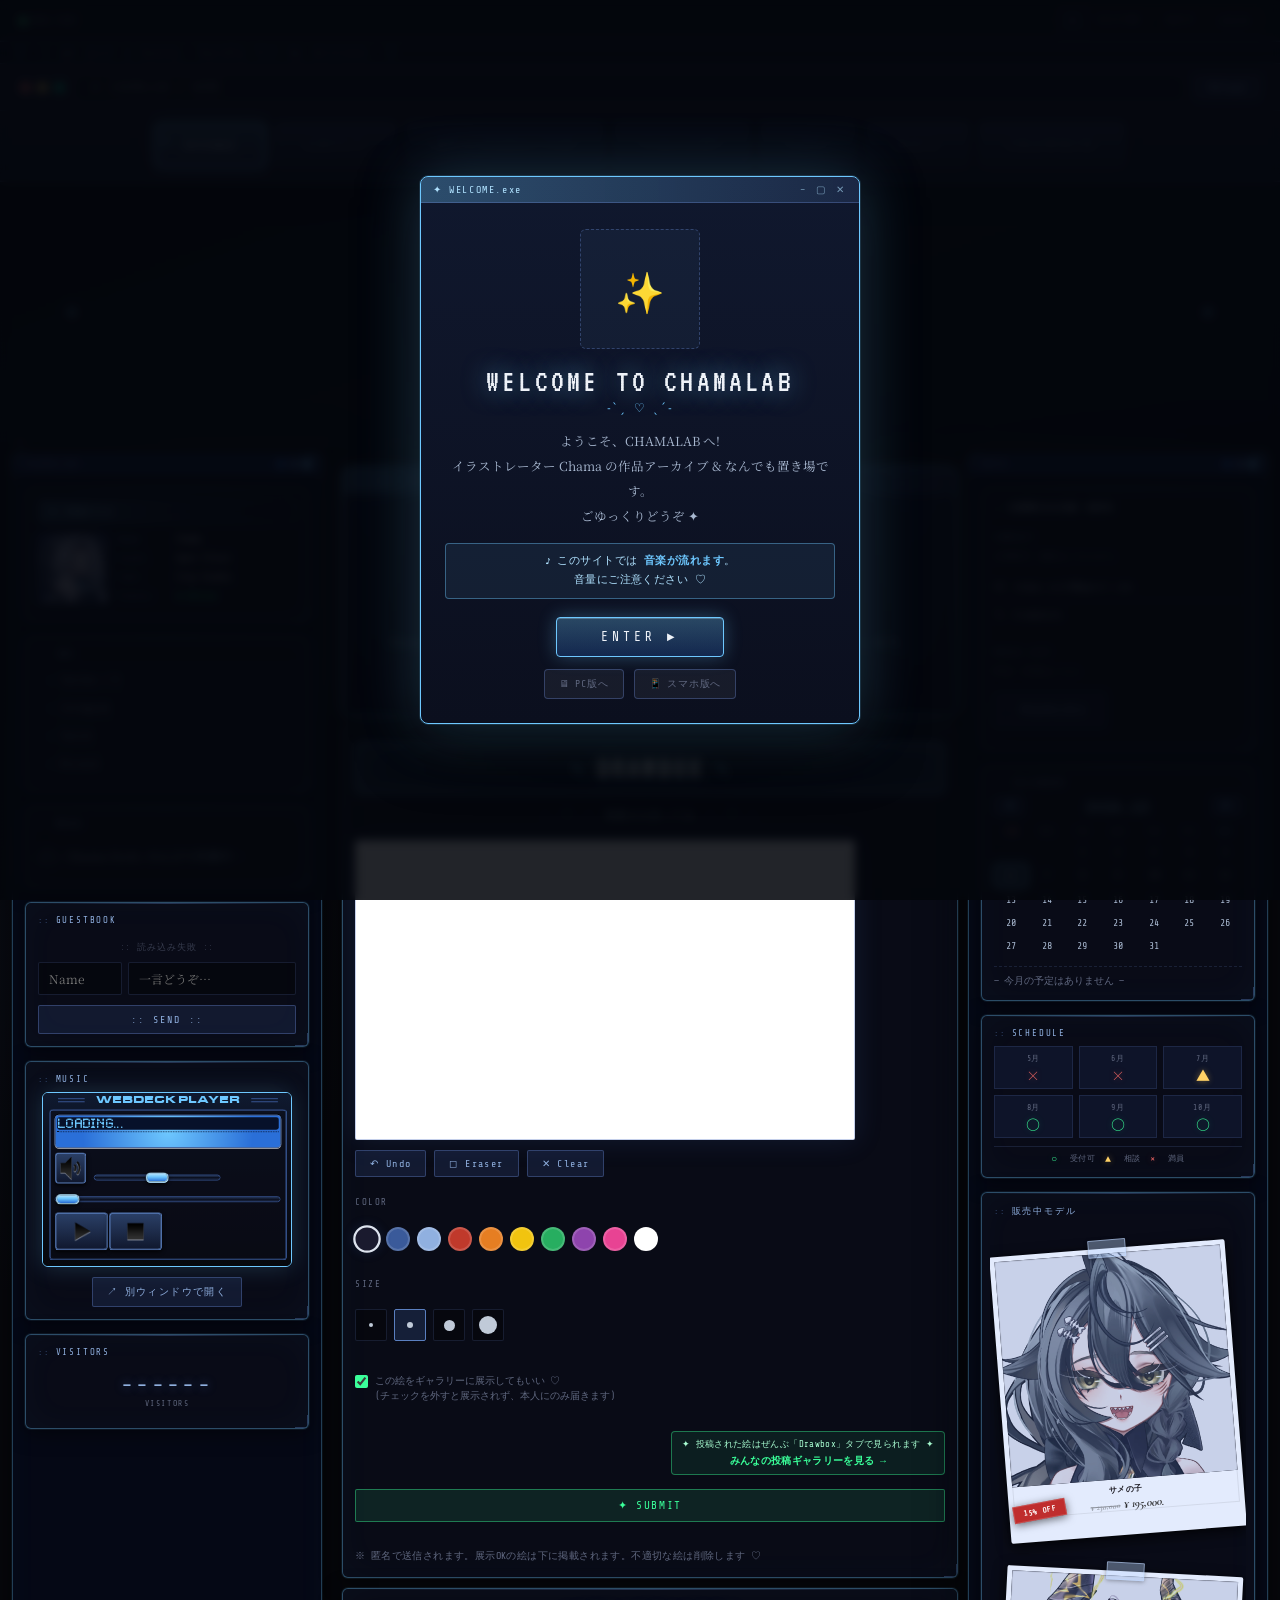
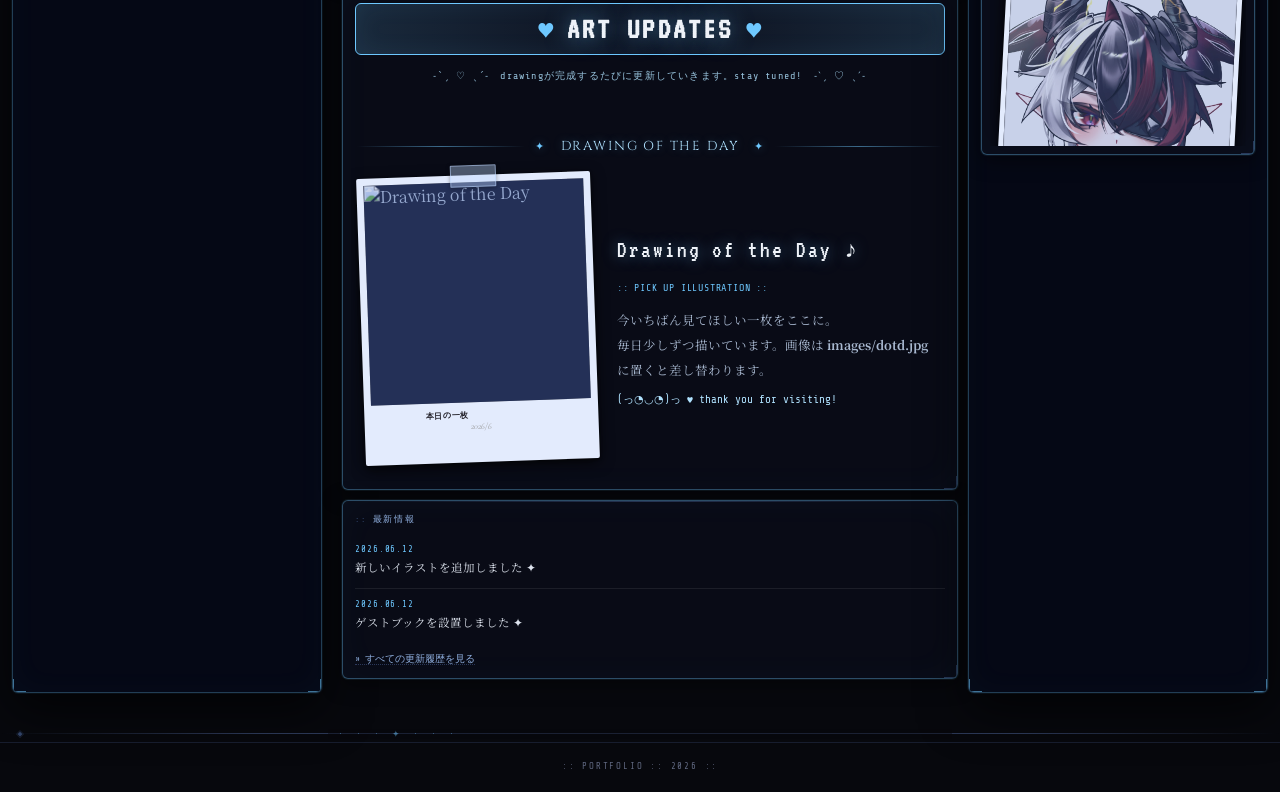
==== commit 97bb9832: "Add files via upload" ====
--- a/index.html
+++ b/index.html
@@ -166,7 +166,9 @@
     display:flex; align-items:center;
     padding:0 20px; gap:0;
     border-bottom:1px solid var(--border);
-  }
+    overflow-x:auto; scrollbar-width:none;
+  }
+  .nav-tabs::-webkit-scrollbar { display:none; }
   .nav-tab {
     padding:10px 24px;
     font-family:'Cinzel',serif;
@@ -179,6 +181,7 @@
     text-decoration:none;
     text-transform:uppercase;
     position:relative;
+    flex-shrink:0;
   }
   .nav-tab:hover { color:var(--silver); border-bottom-color:var(--accent); }
   .nav-tab.active {
@@ -427,7 +430,7 @@
   .extra-link::before { content:'›'; color:var(--accent2); font-size:13px; line-height:1; }
 
   /* ── MAIN ── */
-  .main { padding:14px 0 14px 10px; display:flex; flex-direction:column; gap:10px; }
+  .main { padding:14px 0 14px 10px; display:flex; flex-direction:column; gap:10px; min-width:0; }
 
   .about-top { display:flex; gap:12px; align-items:flex-start; }
   .about-big-avatar {
@@ -1431,8 +1434,9 @@
   .mail-status.err { color:#ff6b6b; }
 
   /* ── DRAWBOX ── */
-  .drawbox-wrap { display:flex; gap:20px; flex-wrap:wrap; align-items:flex-start; }
-  .drawbox-canvas-area { display:flex; flex-direction:column; gap:10px; }
+  .drawbox-wrap { display:flex; gap:20px; flex-wrap:wrap; align-items:flex-start; min-width:0; }
+  .drawbox-canvas-area { display:flex; flex-direction:column; gap:10px; min-width:0; }
+  #drawbox-canvas, #drawbox-canvas-tab { min-width:0; }
   #drawbox-canvas {
     background:#ffffff;
     border:1px solid var(--border2); border-radius:2px;
@@ -1477,6 +1481,22 @@
   .db-btn:disabled { opacity:0.35; cursor:not-allowed; }
   .db-row { display:flex; gap:8px; flex-wrap:wrap; }
   .db-note { font-family:var(--mono); font-size:10px; color:var(--text2); line-height:1.9; letter-spacing:0.04em; }
+  .db-submit-area { display:flex; flex-direction:column; gap:4px; }
+  .db-consent {
+    display:flex; align-items:flex-start; gap:7px;
+    font-family:var(--mono); font-size:10px; color:var(--text2);
+    line-height:1.5; cursor:pointer; user-select:none;
+  }
+  .db-consent input[type="checkbox"] { margin-top:2px; accent-color:#3aff9a; cursor:pointer; }
+  .db-gallery-cta {
+    display:block; width:fit-content; margin:14px 0 0 auto; padding:6px 10px;
+    background:rgba(58,255,154,0.08); border:1px solid rgba(58,255,154,0.4);
+    border-radius:4px; text-align:center; text-decoration:none;
+    font-family:var(--mono); font-size:9px; letter-spacing:0.04em; color:#aaffd4;
+    transition:all 0.2s;
+  }
+  .db-gallery-cta:hover { background:rgba(58,255,154,0.18); box-shadow:0 0 16px var(--glow); }
+  .db-gallery-cta span { display:inline-block; margin-top:3px; font-size:10px; font-weight:bold; color:#3aff9a; }
   .db-status { font-family:var(--mono); font-size:11px; min-height:16px; }
   .db-status.ok { color:#3aff9a; }
   .db-status.err { color:#ff6b6b; }
@@ -1689,6 +1709,14 @@
     box-shadow:0 0 28px rgba(110,200,255,0.5);
     animation:none;
   }
+  .welcome-version-row { display:flex; gap:10px; justify-content:center; margin-top:12px; }
+  .welcome-version-btn {
+    font-family:var(--mono); font-size:10px; letter-spacing:0.08em;
+    background:rgba(255,255,255,0.05); border:1px solid var(--border2);
+    color:var(--text2); padding:7px 14px; border-radius:4px;
+    cursor:pointer; transition:all 0.2s;
+  }
+  .welcome-version-btn:hover { background:rgba(110,200,255,0.15); color:var(--white); border-color:var(--bright); }
 
   /* ═══ WELCOME CARD (常設・サイト説明用) ═══ */
   .welcome-card {
@@ -1984,13 +2012,13 @@
 
 
   /* Drawbox メインコンテンツ大表示 */
-  #drawbox-home #drawbox-canvas { width:100%; max-width:500px; height:auto; aspect-ratio:5/3; }
+  #drawbox-home #drawbox-canvas, #gallery-drawbox #drawbox-canvas-tab { width:100%; max-width:500px; height:auto; aspect-ratio:5/3; }
   .db-mini-tag { font-family:var(--mono); font-size:10px; color:var(--bright); letter-spacing:0.06em; margin-bottom:8px; text-align:center; }
 
 
   /* ── モバイル: Drawboxのキャンバス幅制限 ── */
   @media(max-width:768px){
-    #drawbox-home #drawbox-canvas { max-width:100%; }
+    #drawbox-home #drawbox-canvas, #gallery-drawbox #drawbox-canvas-tab { max-width:100%; }
   }
 
 </style>
@@ -2047,6 +2075,7 @@
     <a href="#"          class="nav-tab"         onclick="showGallery('all');setTab(this);return false;">Gallery</a>
     <a href="#"          class="nav-tab"         onclick="showPage('log',this);return false;">Log</a>
     <a href="#"          class="nav-tab"         onclick="showPage('mail',this);return false;">Mail</a>
+    <a href="#"          class="nav-tab"         onclick="showPage('drawbox',this);return false;">Drawbox</a>
   </nav>
 </div>
 
@@ -2214,9 +2243,9 @@
         <div class="drawbox-canvas-area">
           <canvas id="drawbox-canvas" width="500" height="300"></canvas>
           <div class="db-row">
-            <button class="db-btn" id="db-undo" onclick="dbUndo()">↶ Undo</button>
-            <button class="db-btn" id="db-eraser" onclick="dbToggleEraser()">◻ Eraser</button>
-            <button class="db-btn" onclick="dbClear()">✕ Clear</button>
+            <button class="db-btn" id="db-undo">↶ Undo</button>
+            <button class="db-btn" id="db-eraser">◻ Eraser</button>
+            <button class="db-btn" id="db-clear">✕ Clear</button>
           </div>
         </div>
         <div class="drawbox-tools">
@@ -2224,9 +2253,19 @@
           <div class="db-colors" id="db-colors"></div>
           <div class="db-tool-label" style="margin-top:14px;">Size</div>
           <div class="db-sizes" id="db-sizes"></div>
-          <button class="db-btn primary" id="db-submit" onclick="dbSubmit()" style="width:100%;margin-top:20px;">✦ SUBMIT</button>
-          <div class="db-status" id="db-status" style="margin-top:8px;"></div>
-          <p class="db-note" style="margin-top:12px;">※ 匿名で送信され、下に掲載されます。不適切な絵は削除します ♡</p>
+          <label class="db-consent" style="margin-top:18px;">
+            <input type="checkbox" id="db-consent" checked>
+            <span>この絵をギャラリーに展示してもいい ♡<br>(チェックを外すと展示されず、本人にのみ届きます)</span>
+          </label>
+          <a href="#" class="db-gallery-cta" onclick="showPage('drawbox');return false;">
+            ✦ 投稿された絵はぜんぶ「Drawbox」タブで見られます ✦<br>
+            <span>みんなの投稿ギャラリーを見る →</span>
+          </a>
+          <div class="db-submit-area">
+            <button class="db-btn primary" id="db-submit" style="width:100%;">✦ SUBMIT</button>
+            <div class="db-status" id="db-status"></div>
+            <p class="db-note">※ 匿名で送信されます。展示OKの絵は下に掲載されます。不適切な絵は削除します ♡</p>
+          </div>
         </div>
       </div>
     </div>
@@ -2893,6 +2932,49 @@
   </div>
 </section>
 
+<section class="gallery-view" id="gallery-drawbox">
+  <div class="sep"></div>
+  <div class="page-wrap">
+    <div class="panel">
+      <div class="panel-title">DRAWBOX</div>
+      <div class="au-banner">
+        <span class="au-heart">✎</span>
+        <h3>DRAWBOX</h3>
+        <span class="au-heart">✎</span>
+      </div>
+      <p class="au-tagline">˗ˋˏ ♡ ˎˊ˗　落書きを送ってね　˗ˋˏ ♡ ˎˊ˗</p>
+      <div class="drawbox-wrap">
+        <div class="drawbox-canvas-area">
+          <canvas id="drawbox-canvas-tab" width="500" height="300"></canvas>
+          <div class="db-row">
+            <button class="db-btn" id="db-undo-tab">↶ Undo</button>
+            <button class="db-btn" id="db-eraser-tab">◻ Eraser</button>
+            <button class="db-btn" id="db-clear-tab">✕ Clear</button>
+          </div>
+        </div>
+        <div class="drawbox-tools">
+          <div class="db-tool-label">Color</div>
+          <div class="db-colors" id="db-colors-tab"></div>
+          <div class="db-tool-label" style="margin-top:14px;">Size</div>
+          <div class="db-sizes" id="db-sizes-tab"></div>
+          <label class="db-consent" style="margin-top:18px;">
+            <input type="checkbox" id="db-consent-tab" checked>
+            <span>この絵をギャラリーに展示してもいい ♡<br>(チェックを外すと展示されず、本人にのみ届きます)</span>
+          </label>
+          <div class="db-submit-area">
+            <button class="db-btn primary" id="db-submit-tab" style="width:100%;">✦ SUBMIT</button>
+            <div class="db-status" id="db-status-tab"></div>
+            <p class="db-note">※ 匿名で送信されます。展示OKの絵は下に掲載されます。不適切な絵は削除します ♡</p>
+          </div>
+        </div>
+      </div>
+      <div class="db-tool-label" style="margin-top:22px;">Gallery (みんなの投稿)</div>
+      <p class="db-note" id="db-gallery-msg-tab"></p>
+      <div class="drawbox-gallery" id="db-gallery-tab"></div>
+    </div>
+  </div>
+</section>
+
 <div class="lightbox-overlay" id="gallery-lightbox" onclick="closeLightbox(event)">
   <div class="lightbox">
     <button class="lightbox-close" onclick="closeLightbox()">✕</button>
@@ -3270,7 +3352,7 @@
 
 // ── DRAWBOX: Google Apps Script のウェブアプリURLを貼り付け ──
 // 例: 'https://script.google.com/macros/s/XXXX.../exec'
-const DRAWBOX_API_URL = '';
+const DRAWBOX_API_URL = 'https://script.google.com/macros/s/AKfycbw336zpYOTpdkuxGX7GqrUpndkummZU5O6VY7pSDSSVV4QatjmqmMFU4jhbGwdy-AY/exec';
 
 /* ╔═══════════════════════════════════════╗
    ║  設定エリアここまで                      ║
@@ -3334,152 +3416,164 @@
 })();
 
 
-// ═══ DRAWBOX ═══
-const dbCanvas = document.getElementById('drawbox-canvas');
-let dbCtx, dbDrawing = false, dbColor = '#1a1a2e', dbSize = 4, dbEraser = false;
-let dbHistory = [];
-
+// ═══ DRAWBOX (ホームとDrawboxタブの2箇所に独立して設置) ═══
 const DB_COLORS = ['#1a1a2e','#3a5a9a','#90b0e0','#c0392b','#e67e22','#f1c40f','#27ae60','#8e44ad','#e84393','#ffffff'];
 const DB_SIZES  = [2, 4, 9, 16];
 
-(function dbInit(){
-  if (!dbCanvas) return;
-  dbCtx = dbCanvas.getContext('2d');
-  dbCtx.fillStyle = '#ffffff';
-  dbCtx.fillRect(0, 0, dbCanvas.width, dbCanvas.height);
-  dbCtx.lineCap = 'round'; dbCtx.lineJoin = 'round';
+function initDrawbox(suffix){
+  const id = name => name + suffix;
+  const canvas = document.getElementById(id('drawbox-canvas'));
+  if (!canvas) return;
+  const ctx = canvas.getContext('2d');
+  let color = '#1a1a2e', size = 4, eraser = false, drawing = false;
+  let history = [];
+
+  ctx.fillStyle = '#ffffff';
+  ctx.fillRect(0, 0, canvas.width, canvas.height);
+  ctx.lineCap = 'round'; ctx.lineJoin = 'round';
+
+  const eraserBtn = document.getElementById(id('db-eraser'));
 
   // パレット生成
-  const colWrap = document.getElementById('db-colors');
+  const colWrap = document.getElementById(id('db-colors'));
   DB_COLORS.forEach((c, i) => {
     const s = document.createElement('div');
     s.className = 'color-swatch' + (i === 0 ? ' active' : '');
     s.style.background = c;
     s.onclick = () => {
-      dbColor = c; dbEraser = false;
-      document.getElementById('db-eraser').classList.remove('active');
-      document.querySelectorAll('.color-swatch').forEach(x => x.classList.remove('active'));
+      color = c; eraser = false;
+      eraserBtn.classList.remove('active');
+      colWrap.querySelectorAll('.color-swatch').forEach(x => x.classList.remove('active'));
       s.classList.add('active');
     };
     colWrap.appendChild(s);
   });
 
   // サイズボタン生成
-  const sizeWrap = document.getElementById('db-sizes');
+  const sizeWrap = document.getElementById(id('db-sizes'));
   DB_SIZES.forEach((sz, i) => {
     const b = document.createElement('div');
     b.className = 'size-btn' + (i === 1 ? ' active' : '');
     b.innerHTML = '<div class="size-dot" style="width:' + (sz+2) + 'px;height:' + (sz+2) + 'px;"></div>';
     b.onclick = () => {
-      dbSize = sz;
-      document.querySelectorAll('.size-btn').forEach(x => x.classList.remove('active'));
+      size = sz;
+      sizeWrap.querySelectorAll('.size-btn').forEach(x => x.classList.remove('active'));
       b.classList.add('active');
     };
     sizeWrap.appendChild(b);
   });
 
+  const stroke = () => {
+    ctx.strokeStyle = eraser ? '#ffffff' : color;
+    ctx.lineWidth = eraser ? size * 2.5 : size;
+    ctx.stroke();
+  };
+  const saveHistory = () => {
+    if (history.length >= 25) history.shift();
+    history.push(ctx.getImageData(0, 0, canvas.width, canvas.height));
+  };
+
   // 描画イベント (マウス & タッチ両対応)
   const pos = e => {
-    const r = dbCanvas.getBoundingClientRect();
-    return { x: (e.clientX - r.left) * (dbCanvas.width / r.width),
-             y: (e.clientY - r.top)  * (dbCanvas.height / r.height) };
+    const r = canvas.getBoundingClientRect();
+    return { x: (e.clientX - r.left) * (canvas.width / r.width),
+             y: (e.clientY - r.top)  * (canvas.height / r.height) };
   };
-  dbCanvas.addEventListener('pointerdown', e => {
+  canvas.addEventListener('pointerdown', e => {
     e.preventDefault();
-    dbSaveHistory();
-    dbDrawing = true;
+    saveHistory();
+    drawing = true;
     const p = pos(e);
-    dbCtx.beginPath(); dbCtx.moveTo(p.x, p.y); dbCtx.lineTo(p.x, p.y);
-    dbStroke();
+    ctx.beginPath(); ctx.moveTo(p.x, p.y); ctx.lineTo(p.x, p.y);
+    stroke();
   });
-  dbCanvas.addEventListener('pointermove', e => {
-    if (!dbDrawing) return;
+  canvas.addEventListener('pointermove', e => {
+    if (!drawing) return;
     e.preventDefault();
     const p = pos(e);
-    dbCtx.lineTo(p.x, p.y);
-    dbStroke();
+    ctx.lineTo(p.x, p.y);
+    stroke();
   });
   ['pointerup','pointerleave','pointercancel'].forEach(ev =>
-    dbCanvas.addEventListener(ev, () => dbDrawing = false));
-})();
-
-function dbStroke(){
-  dbCtx.strokeStyle = dbEraser ? '#ffffff' : dbColor;
-  dbCtx.lineWidth = dbEraser ? dbSize * 2.5 : dbSize;
-  dbCtx.stroke();
-}
-function dbSaveHistory(){
-  if (dbHistory.length >= 25) dbHistory.shift();
-  dbHistory.push(dbCtx.getImageData(0, 0, dbCanvas.width, dbCanvas.height));
-}
-function dbUndo(){
-  if (dbHistory.length === 0) return;
-  dbCtx.putImageData(dbHistory.pop(), 0, 0);
-}
-function dbClear(){
-  dbSaveHistory();
-  dbCtx.fillStyle = '#ffffff';
-  dbCtx.fillRect(0, 0, dbCanvas.width, dbCanvas.height);
-}
-function dbToggleEraser(){
-  dbEraser = !dbEraser;
-  document.getElementById('db-eraser').classList.toggle('active', dbEraser);
-}
-
-async function dbSubmit(){
-  const status = document.getElementById('db-status');
-  const btn = document.getElementById('db-submit');
-  if (!DRAWBOX_API_URL) {
-    status.className = 'db-status err';
-    status.textContent = '⚠ 送信先が未設定です (DRAWBOX_API_URL)';
-    return;
-  }
-  btn.disabled = true;
-  status.className = 'db-status';
-  status.textContent = 'SENDING...';
-  try {
-    const res = await fetch(DRAWBOX_API_URL, {
-      method: 'POST',
-      body: JSON.stringify({ image: dbCanvas.toDataURL('image/png') })
-    });
-    const data = await res.json();
-    if (!data.ok) throw new Error(data.error || 'error');
-    status.className = 'db-status ok';
-    status.textContent = '✦ 送信しました!ありがとう ♡';
-    setTimeout(dbLoadGallery, 1500);
-  } catch {
-    status.className = 'db-status err';
-    status.textContent = '✕ 送信に失敗しました…';
-  }
-  btn.disabled = false;
-}
-
-async function dbLoadGallery(){
-  const wrap = document.getElementById('db-gallery');
-  const msg = document.getElementById('db-gallery-msg');
-  if (!wrap) return;
-  if (!DRAWBOX_API_URL) {
-    if (msg) msg.textContent = '※ ギャラリーは Drawbox の設定完了後に表示されます。';
-    return;
-  }
-  try {
-    const res = await fetch(DRAWBOX_API_URL);
-    const data = await res.json();
-    wrap.innerHTML = '';
-    if (!data.images || data.images.length === 0) {
-      wrap.innerHTML = '<p class="db-note">まだ投稿がありません。最初の1枚を描いてみてね!</p>';
+    canvas.addEventListener(ev, () => drawing = false));
+
+  document.getElementById(id('db-undo')).onclick = () => {
+    if (history.length === 0) return;
+    ctx.putImageData(history.pop(), 0, 0);
+  };
+  document.getElementById(id('db-clear')).onclick = () => {
+    saveHistory();
+    ctx.fillStyle = '#ffffff';
+    ctx.fillRect(0, 0, canvas.width, canvas.height);
+  };
+  eraserBtn.onclick = () => {
+    eraser = !eraser;
+    eraserBtn.classList.toggle('active', eraser);
+  };
+
+  const submitBtn = document.getElementById(id('db-submit'));
+  submitBtn.onclick = async () => {
+    const status = document.getElementById(id('db-status'));
+    if (!DRAWBOX_API_URL) {
+      status.className = 'db-status err';
+      status.textContent = '⚠ 送信先が未設定です (DRAWBOX_API_URL)';
       return;
     }
-    data.images.forEach(img => {
-      const d = document.createElement('div');
-      d.className = 'db-thumb';
-      d.innerHTML = '<img src="' + img.url + '" alt="submitted drawing" loading="lazy">';
-      wrap.appendChild(d);
-    });
-  } catch {
-    if (msg) msg.textContent = '✕ ギャラリーの読み込みに失敗しました。';
-  }
+    submitBtn.disabled = true;
+    status.className = 'db-status';
+    status.textContent = 'SENDING...';
+    const allowGallery = document.getElementById(id('db-consent')).checked;
+    try {
+      const res = await fetch(DRAWBOX_API_URL, {
+        method: 'POST',
+        body: JSON.stringify({ image: canvas.toDataURL('image/png'), allowGallery: allowGallery })
+      });
+      const data = await res.json();
+      if (!data.ok) throw new Error(data.error || 'error');
+      status.className = 'db-status ok';
+      status.textContent = allowGallery
+        ? '✦ 送信しました!ありがとう ♡'
+        : '✦ 送信しました!(非公開で届きました) ♡';
+      setTimeout(loadGallery, 1500);
+    } catch {
+      status.className = 'db-status err';
+      status.textContent = '✕ 送信に失敗しました…';
+    }
+    submitBtn.disabled = false;
+  };
+
+  async function loadGallery(){
+    const wrap = document.getElementById(id('db-gallery'));
+    const msg = document.getElementById(id('db-gallery-msg'));
+    if (!wrap) return;
+    if (!DRAWBOX_API_URL) {
+      if (msg) msg.textContent = '※ ギャラリーは Drawbox の設定完了後に表示されます。';
+      return;
+    }
+    try {
+      const res = await fetch(DRAWBOX_API_URL);
+      const data = await res.json();
+      wrap.innerHTML = '';
+      if (!data.images || data.images.length === 0) {
+        wrap.innerHTML = '<p class="db-note">まだ投稿がありません。最初の1枚を描いてみてね!</p>';
+        return;
+      }
+      data.images.forEach(img => {
+        const d = document.createElement('div');
+        d.className = 'db-thumb';
+        d.innerHTML = '<img src="' + img.url + '" alt="submitted drawing" loading="lazy">';
+        wrap.appendChild(d);
+      });
+    } catch {
+      if (msg) msg.textContent = '✕ ギャラリーの読み込みに失敗しました。';
+    }
+  }
+
+  loadGallery();
 }
+
+initDrawbox('');
+initDrawbox('-tab');
 </script>
 
 
@@ -3499,6 +3593,10 @@
       </p>
       <p class="welcome-warn">♪ このサイトでは <b>音楽が流れます</b>。<br>音量にご注意ください ♡</p>
       <button class="welcome-enter" onclick="closeWelcome()">ENTER ►</button>
+      <div class="welcome-version-row">
+        <button class="welcome-version-btn" onclick="goVersion('pc')">🖥 PC版へ</button>
+        <button class="welcome-version-btn" onclick="goVersion('mobile')">📱 スマホ版へ</button>
+      </div>
     </div>
   </div>
 </div>
@@ -3526,7 +3624,7 @@
 
 // ── WELCOME POPUP の表示頻度 ──
 // 'session' = ブラウザを閉じるまで1回 / 'once' = その端末で最初の1回だけ / 'always' = 毎回
-const WELCOME_MODE = 'session';
+const WELCOME_MODE = 'always';
 
 // ── カレンダーの予定 (手動で書き込み) ──
 // 形式: '年-月-日(2桁)': '内容',
@@ -3565,6 +3663,20 @@
     const f = document.getElementById('webdeck-iframe');
     if (f && f.contentWindow) f.contentWindow.postMessage('chamalab-autoplay', '*');
   } catch (e) {}
+}
+// PC版/スマホ版の切り替え
+// mobile.html は mobile-inner.html を iframe で拡大表示する枠なので、
+// 切り替え時は常に一番上のウィンドウ(window.top)に対してページ遷移する
+function goVersion(kind){
+  const inFrame = window.top !== window.self;
+  const onMobileInner = location.pathname.endsWith('mobile-inner.html');
+  if (kind === 'mobile') {
+    if (onMobileInner) { closeWelcome(); }
+    else { (inFrame ? window.top : window).location.href = 'mobile.html'; }
+  } else {
+    if (!onMobileInner && !inFrame) { closeWelcome(); }
+    else { (inFrame ? window.top : window).location.href = 'index.html'; }
+  }
 }
 
 
@@ -3664,8 +3776,6 @@
   sessionStorage.setItem('chamalab_assist_closed', '1');
 }
 
-// Drawboxは右サイドバーに常設になったので、読込時にギャラリーを取得
-if (document.getElementById('db-gallery')) dbLoadGallery();
 </script>
 
 <!-- Supabase Guestbook -->
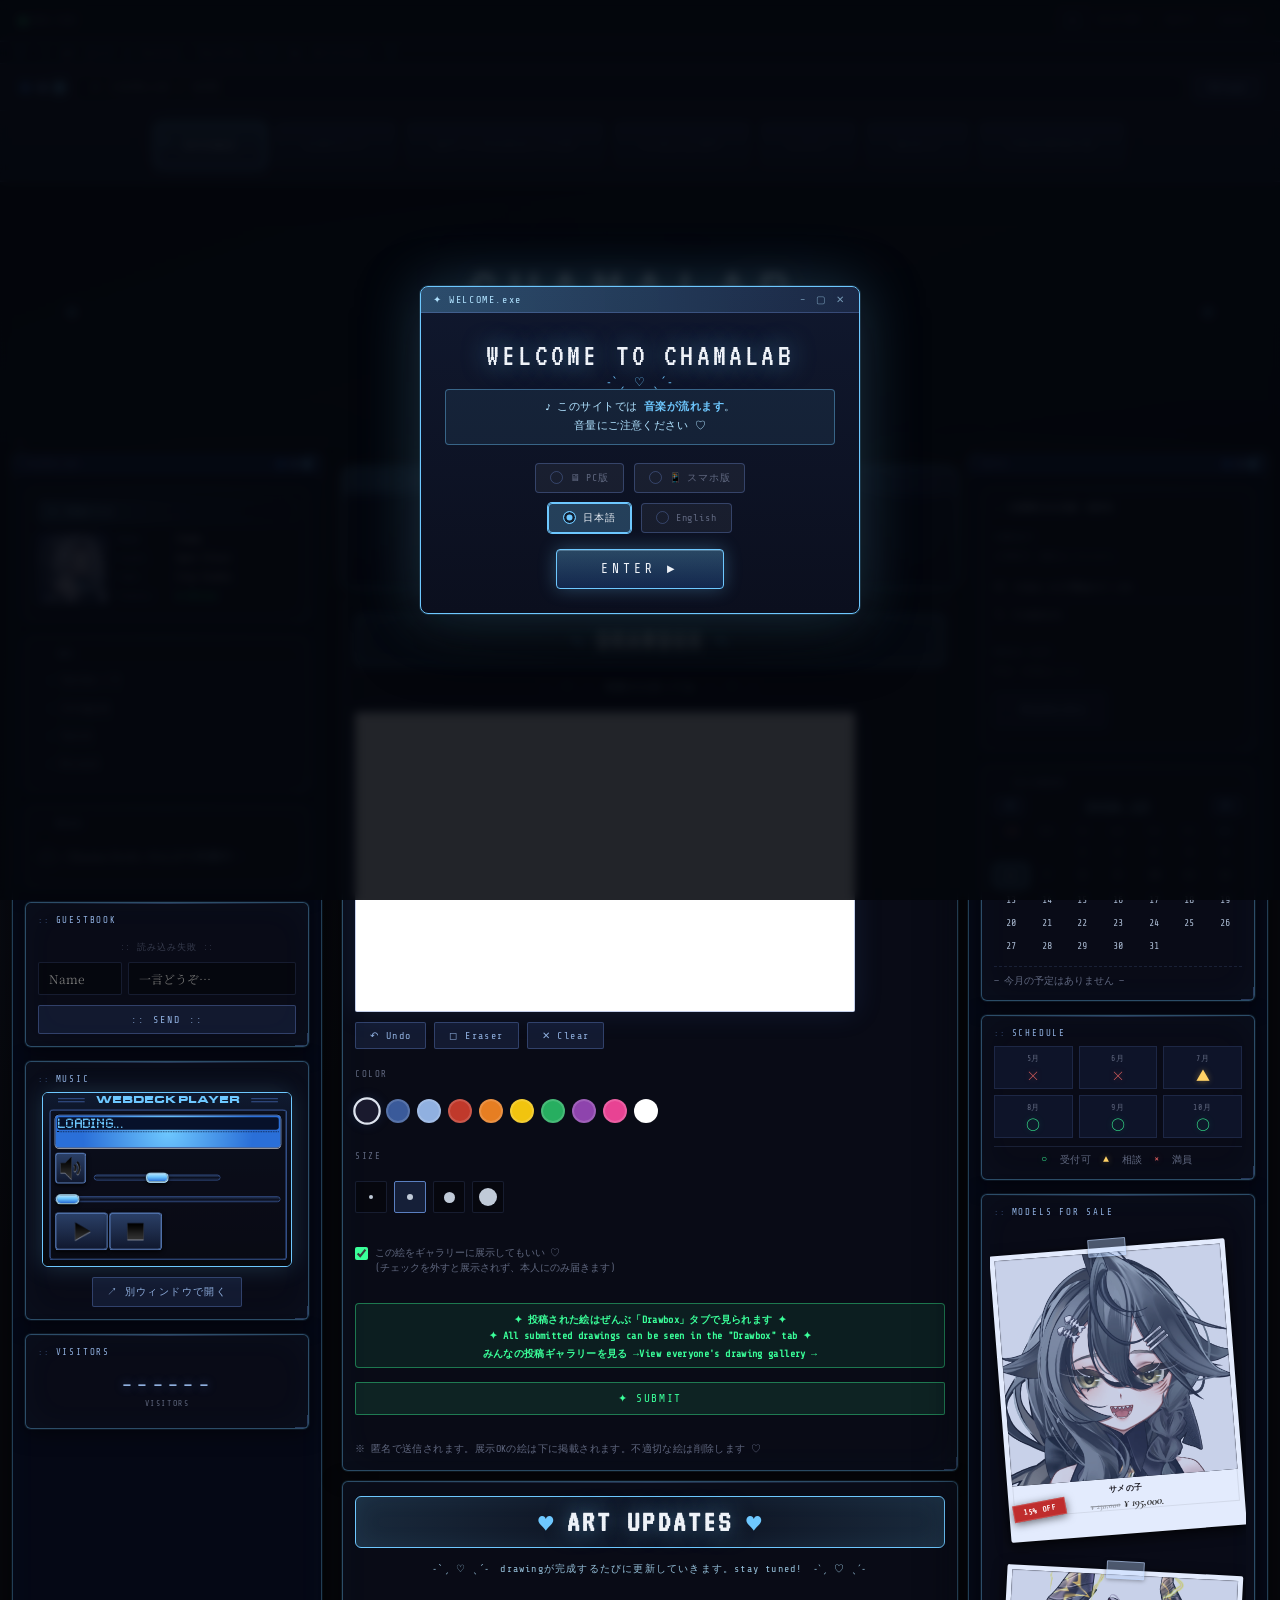
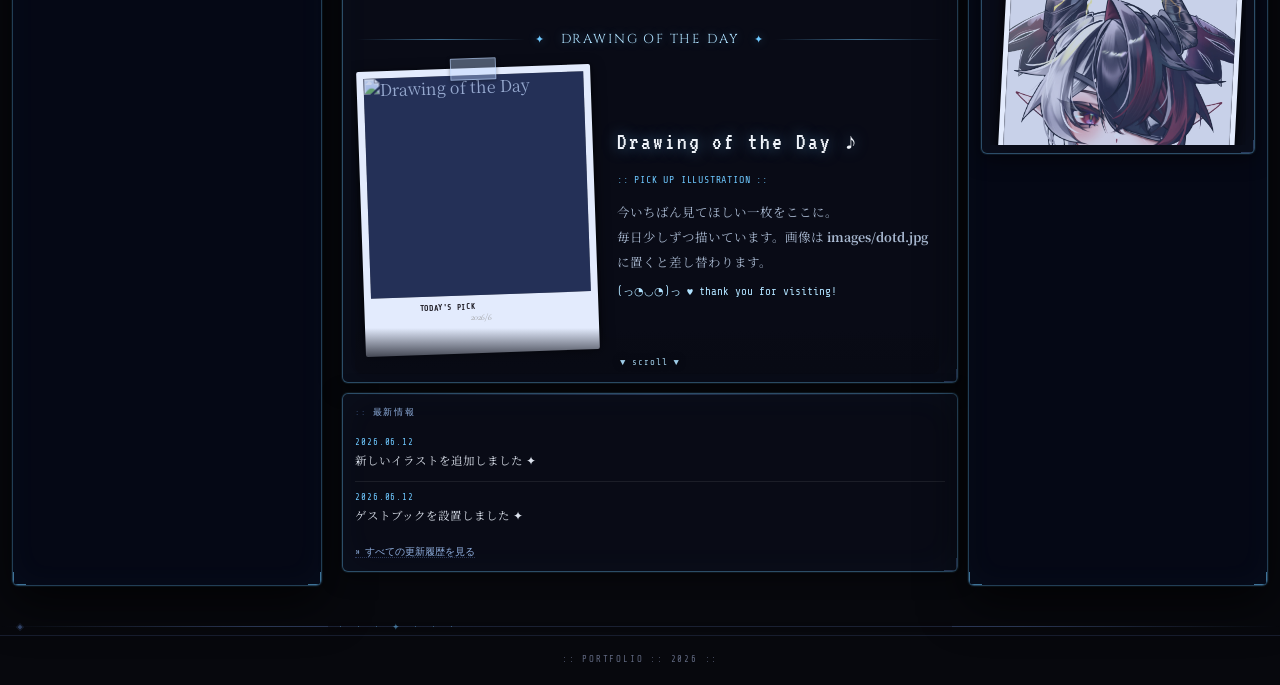
==== commit ff656e4e: "Add files via upload" ====
--- a/index.html
+++ b/index.html
@@ -140,9 +140,9 @@
   }
   .browser-dots { display:flex; gap:6px; }
   .browser-dot  { width:11px; height:11px; border-radius:50%; opacity:0.75; }
-  .browser-dot:nth-child(1){background:#ff6b6b;}
-  .browser-dot:nth-child(2){background:#ffd166;}
-  .browser-dot:nth-child(3){background:#06d6a0;}
+  .browser-dot:nth-child(1){background:var(--bright3);}
+  .browser-dot:nth-child(2){background:var(--accent2);}
+  .browser-dot:nth-child(3){background:var(--bright); box-shadow:0 0 6px var(--bright);}
   .browser-url {
     flex:1;
     background:rgba(0,0,0,0.35);
@@ -927,8 +927,27 @@
 
   /* ── RIGHT SIDEBAR CHEKI LIST WRAPPER ── */
   .sale-cheki-list { display:block; }
-  /* Mobile-only sale panel inside left sidebar */
-  .sale-panel-mobile { display:none; }
+  .sale-panel-mobile-grid {
+    display:grid; grid-template-columns:1fr 1fr;
+    gap:10px; padding:4px 2px 0;
+  }
+  .sale-panel-mobile-grid .sale-cheki-wrap { margin-bottom:0; padding:4px; }
+  .sale-panel-mobile-grid .sale-cheki { transform:none !important; }
+
+  /* ── MOBILE INFO ACCORDION ── */
+  .accordion { display:flex; flex-direction:column; gap:6px; }
+  .acc-item { border:1px solid var(--border2); border-radius:4px; overflow:hidden; }
+  .acc-header {
+    width:100%; display:flex; justify-content:space-between; align-items:center;
+    padding:11px 14px; background:rgba(255,255,255,0.03); border:none;
+    color:var(--text); font-family:var(--mono); font-size:11px; letter-spacing:0.08em;
+    cursor:pointer; text-transform:uppercase; text-align:left;
+  }
+  .acc-header:hover { background:rgba(110,200,255,0.08); }
+  .acc-arrow { color:var(--text2); transition:transform 0.2s; }
+  .acc-item.open .acc-arrow { transform:rotate(180deg); }
+  .acc-body { max-height:0; overflow:hidden; transition:max-height 0.3s ease; padding:0 14px; }
+  .acc-item.open .acc-body { max-height:2400px; padding:14px 14px 16px; }
 
   @media(max-width:900px){
     .layout{grid-template-columns:260px 1fr;}
@@ -937,7 +956,7 @@
 
   @media(max-width:768px){
     .hamburger { display:flex; }
-    .sidebar-close-btn { display:block; }
+    .sidebar-close-btn { display:block; top:38px; }
 
     /* Status bar */
     .status-bar { padding:5px 12px; font-size:10px; }
@@ -970,7 +989,15 @@
       display:block;
     }
     .sidebar.open { left:0; }
-    .sidebar-inner {
+    /* .sidebar は .layout の中にいるため、.layout 外にある .sidebar-overlay (z-index:250) が
+       スタッキングコンテキストの都合で .sidebar (z-index:300) より上に描画されてしまい、
+       ドロワー内のリンクがタップできなくなる。ドロワー幅分だけ overlay を避けて重なりを無くす */
+    .sidebar-overlay { left:280px; }
+    /* display:block の親では .sidebar-win の flex:1 が効かず高さ0になるため明示指定 */
+    .sidebar-win { height:100%; }
+    /* .sidebar-win .sidebar-inner (詳細度0,2,0) と同じ詳細度にして、上書きされず48pxの
+       padding-topが効くようにする（閉じるボタン/タイトルバーとの重なりを防ぐ） */
+    .sidebar-win .sidebar-inner {
       position:absolute; inset:0;
       overflow-y:scroll;
       -webkit-overflow-scrolling:touch;
@@ -981,17 +1008,8 @@
       display:flex; flex-direction:column; gap:10px;
     }
 
-    /* Right sidebar: hidden on mobile (content moved into left sidebar) */
+    /* Right sidebar: hidden on mobile (content moved into the INFO accordion) */
     .sidebar-right { display:none; }
-
-    /* Sale panel inside left sidebar on mobile */
-    .sale-panel-mobile { display:block; }
-    .sale-panel-mobile .sale-cheki-list {
-      display:grid; grid-template-columns:1fr 1fr;
-      gap:10px; padding:4px 2px 0;
-    }
-    .sale-panel-mobile .sale-cheki-wrap { margin-bottom:0; padding:4px; }
-    .sale-panel-mobile .sale-cheki { transform:none !important; }
 
     /* Main content */
     .main { padding:8px 0; }
@@ -1697,6 +1715,7 @@
   }
   .welcome-warn b { color:var(--bright); }
   .welcome-enter {
+    margin-top:16px;
     font-family:var(--mono); font-size:13px; letter-spacing:0.3em;
     background:linear-gradient(180deg, rgba(110,200,255,0.3), rgba(42,111,216,0.25));
     border:1px solid var(--bright); border-radius:4px;
@@ -1715,8 +1734,32 @@
     background:rgba(255,255,255,0.05); border:1px solid var(--border2);
     color:var(--text2); padding:7px 14px; border-radius:4px;
     cursor:pointer; transition:all 0.2s;
+    display:inline-flex; align-items:center; gap:7px;
   }
   .welcome-version-btn:hover { background:rgba(110,200,255,0.15); color:var(--white); border-color:var(--bright); }
+  .welcome-version-radio {
+    width:13px; height:13px; border-radius:50%;
+    border:1.5px solid var(--border2); flex-shrink:0;
+    box-sizing:border-box; transition:all 0.2s;
+  }
+  .welcome-version-btn:hover .welcome-version-radio { border-color:var(--bright); }
+  .welcome-version-btn.selected {
+    background:rgba(110,200,255,0.25); color:var(--white);
+    border-color:var(--bright); box-shadow:0 0 0 1px var(--bright);
+  }
+  .welcome-version-btn.selected .welcome-version-radio {
+    border-color:var(--bright); background:var(--bright);
+    box-shadow:inset 0 0 0 2.5px rgba(8,12,24,0.9);
+  }
+  .welcome-lang-row { display:flex; gap:10px; justify-content:center; margin-top:10px; }
+
+  /* ═══ I18N (JP/EN 表示切替) ═══
+     既定(html.lang-en が付くまで)は日本語を表示。
+     見出し的な要素(英語のまま固定の panel-title など)は対象外。 */
+  .i18n-en { display:none; }
+  html.lang-en .i18n-ja { display:none; }
+  html.lang-en .i18n-en { display:inline; }
+  html.lang-en .i18n-en.block { display:block; }
 
   /* ═══ WELCOME CARD (常設・サイト説明用) ═══ */
   .welcome-card {
@@ -1978,6 +2021,38 @@
     letter-spacing:0.06em; text-align:center; margin-top:10px;
   }
   .au-gallery-note .blink { animation:blink 1.4s step-end infinite; color:var(--bright); }
+
+  /* スクロール可能なことが分かりやすいフェード＆ヒント（ART UPDATES等） */
+  .au-scroll-wrap { position:relative; }
+  .au-scroll {
+    max-height:380px; overflow-y:auto;
+    padding:14px 6px 24px; margin:0 -4px -4px;
+    scrollbar-width:thin;
+    scrollbar-color:var(--bright3) rgba(10,14,28,0.45);
+  }
+  .au-scroll::-webkit-scrollbar { width:6px; }
+  .au-scroll::-webkit-scrollbar-track { background:rgba(10,14,28,0.4); border-radius:3px; }
+  .au-scroll::-webkit-scrollbar-thumb { background:var(--bright3); border-radius:3px; }
+  .au-scroll-fade {
+    position:absolute; left:0; right:6px; bottom:0; height:46px;
+    background:linear-gradient(to bottom, rgba(11,13,24,0) 0%, rgba(8,10,20,0.92) 80%);
+    pointer-events:none; border-radius:0 0 8px 8px;
+    transition:opacity 0.25s ease;
+  }
+  .au-scroll-wrap.at-bottom .au-scroll-fade { opacity:0; }
+  .au-scroll-hint {
+    position:absolute; left:50%; bottom:6px; transform:translateX(-50%);
+    font-family:var(--mono); font-size:9px; letter-spacing:0.1em;
+    color:var(--bright2); opacity:0.9; pointer-events:none;
+    text-shadow:0 0 8px rgba(0,0,0,0.85);
+    animation:auScrollBounce 1.6s ease-in-out infinite;
+    transition:opacity 0.25s ease;
+  }
+  .au-scroll-wrap.at-bottom .au-scroll-hint { opacity:0; }
+  @keyframes auScrollBounce {
+    0%,100% { transform:translate(-50%,0); }
+    50% { transform:translate(-50%,4px); }
+  }
 
   /* チェキにホバーで「VIEW」バッジ */
   .cheki[onclick] { position:relative; }
@@ -2148,19 +2223,19 @@
       <!-- Mood (手動で書き換えてOK) -->
       <div class="panel">
         <div class="panel-title">Mood</div>
-        <div class="mood-box"><span class="mood-face">☁</span><span>Chama feels: <b>のんびり作業中…</b></span></div>
+        <div class="mood-box"><span class="mood-face">☁</span><span>Chama feels: <b><span class="i18n-ja">のんびり作業中…</span><span class="i18n-en">working leisurely…</span></b></span></div>
       </div>
 
       <!-- Guestbook -->
       <div class="panel">
         <div class="panel-title">Guestbook</div>
         <div id="gb-log"></div>
-        <div id="gb-success" class="gb-success" style="display:none;">✦ 送りました！ありがとう ✦</div>
+        <div id="gb-success" class="gb-success" style="display:none;"><span class="i18n-ja">✦ 送りました！ありがとう ✦</span><span class="i18n-en">✦ Sent! Thank you ✦</span></div>
         <div id="gb-error" class="gb-error-msg" style="display:none;"></div>
         <form id="gb-form" class="gb-form">
           <div class="gb-field-row">
             <input class="gb-input gb-input-name" type="text" id="gb-name" name="name" placeholder="Name">
-            <input class="gb-input gb-input-msg" type="text" id="gb-message" name="message" placeholder="一言どうぞ…" required>
+            <input class="gb-input gb-input-msg" type="text" id="gb-message" name="message" data-ph-ja="一言どうぞ…" data-ph-en="Say something…" placeholder="一言どうぞ…" required>
           </div>
           <button class="gb-send-btn" type="submit">:: Send ::</button>
         </form>
@@ -2173,29 +2248,7 @@
           <iframe id="webdeck-iframe" src="webdeck-player/index.html" title="Webdeck Player" allow="autoplay; encrypted-media"></iframe>
         </div>
         <div class="db-row" style="margin-top:10px;justify-content:center;">
-          <button class="db-btn" onclick="window.open('webdeck-player/index.html','Web Deck Player','height=260, width=620')">↗ 別ウィンドウで開く</button>
-        </div>
-      </div>
-
-      <!-- カレンダー&スケジュール (モバイル表示用 / PCでは右サイドバーに出ます) -->
-      <div class="panel mobile-only-panel">
-        <div class="panel-title">Calendar</div>
-        <div class="cal-mount"></div>
-      </div>
-      <div class="panel mobile-only-panel">
-        <div class="panel-title">Schedule</div>
-        <div class="schedule-grid">
-          <div class="schedule-item"><div class="schedule-month">5月</div><div class="schedule-status sch-x">×</div></div>
-          <div class="schedule-item"><div class="schedule-month">6月</div><div class="schedule-status sch-x">×</div></div>
-          <div class="schedule-item"><div class="schedule-month">7月</div><div class="schedule-status sch-tri">▲</div></div>
-          <div class="schedule-item"><div class="schedule-month">8月</div><div class="schedule-status sch-ok">○</div></div>
-          <div class="schedule-item"><div class="schedule-month">9月</div><div class="schedule-status sch-ok">○</div></div>
-          <div class="schedule-item"><div class="schedule-month">10月</div><div class="schedule-status sch-ok">○</div></div>
-        </div>
-        <div class="schedule-legend">
-          <span class="sch-ok">○</span>受付可
-          <span class="sch-tri">▲</span>相談
-          <span class="sch-x">×</span>満員
+          <button class="db-btn" onclick="window.open('webdeck-player/index.html','Web Deck Player','height=260, width=620')"><span class="i18n-ja">↗ 別ウィンドウで開く</span><span class="i18n-en">↗ Open in new window</span></button>
         </div>
       </div>
 
@@ -2222,12 +2275,6 @@
       <div class="welcome-body">
         <div class="welcome-heading">WELCOME TO CHAMALAB</div>
         <div class="welcome-kaomoji">˗ˋˏ ♡ ˎˊ˗</div>
-        <p class="welcome-msg">
-          ようこそ、CHAMALAB へ!<br>
-          イラストレーター Chama の作品アーカイブ &amp; なんでも置き場です。<br>
-          Vtuber向けキャラクターデザインや一枚絵を中心に、これまでの作品をまとめています。<br>
-          ごゆっくりどうぞ ✦
-        </p>
       </div>
     </div>
 
@@ -2238,7 +2285,7 @@
         <h3>DRAWBOX</h3>
         <span class="au-heart">✎</span>
       </div>
-      <p class="au-tagline">˗ˋˏ ♡ ˎˊ˗　落書きを送ってね　˗ˋˏ ♡ ˎˊ˗</p>
+      <p class="au-tagline"><span class="i18n-ja">˗ˋˏ ♡ ˎˊ˗　落書きを送ってね　˗ˋˏ ♡ ˎˊ˗</span><span class="i18n-en">˗ˋˏ ♡ ˎˊ˗ send me a doodle ˗ˋˏ ♡ ˎˊ˗</span></p>
       <div class="drawbox-wrap">
         <div class="drawbox-canvas-area">
           <canvas id="drawbox-canvas" width="500" height="300"></canvas>
@@ -2255,16 +2302,16 @@
           <div class="db-sizes" id="db-sizes"></div>
           <label class="db-consent" style="margin-top:18px;">
             <input type="checkbox" id="db-consent" checked>
-            <span>この絵をギャラリーに展示してもいい ♡<br>(チェックを外すと展示されず、本人にのみ届きます)</span>
+            <span><span class="i18n-ja">この絵をギャラリーに展示してもいい ♡<br>(チェックを外すと展示されず、本人にのみ届きます)</span><span class="i18n-en">It's okay to display this drawing in the gallery ♡<br>(Uncheck to keep it private — it'll only be sent to me)</span></span>
           </label>
           <a href="#" class="db-gallery-cta" onclick="showPage('drawbox');return false;">
-            ✦ 投稿された絵はぜんぶ「Drawbox」タブで見られます ✦<br>
-            <span>みんなの投稿ギャラリーを見る →</span>
+            <span class="i18n-ja">✦ 投稿された絵はぜんぶ「Drawbox」タブで見られます ✦</span><span class="i18n-en">✦ All submitted drawings can be seen in the "Drawbox" tab ✦</span><br>
+            <span><span class="i18n-ja">みんなの投稿ギャラリーを見る →</span><span class="i18n-en">View everyone's drawing gallery →</span></span>
           </a>
           <div class="db-submit-area">
             <button class="db-btn primary" id="db-submit" style="width:100%;">✦ SUBMIT</button>
             <div class="db-status" id="db-status"></div>
-            <p class="db-note">※ 匿名で送信されます。展示OKの絵は下に掲載されます。不適切な絵は削除します ♡</p>
+            <p class="db-note"><span class="i18n-ja">※ 匿名で送信されます。展示OKの絵は下に掲載されます。不適切な絵は削除します ♡</span><span class="i18n-en">※ Submitted anonymously. Drawings okayed for display will be posted below. Inappropriate drawings will be removed ♡</span></p>
           </div>
         </div>
       </div>
@@ -2278,9 +2325,10 @@
         <h3>ART UPDATES</h3>
         <span class="au-heart">♥</span>
       </div>
-      <p class="au-tagline">˗ˋˏ ♡ ˎˊ˗　drawingが完成するたびに更新していきます。stay tuned!　˗ˋˏ ♡ ˎˊ˗</p>
-
-      <div style="max-height:380px;overflow-y:auto;padding:14px 6px 6px;margin:0 -4px -4px;">
+      <p class="au-tagline"><span class="i18n-ja">˗ˋˏ ♡ ˎˊ˗　drawingが完成するたびに更新していきます。stay tuned!　˗ˋˏ ♡ ˎˊ˗</span><span class="i18n-en">˗ˋˏ ♡ ˎˊ˗ Updated every time a new drawing is finished. stay tuned! ˗ˋˏ ♡ ˎˊ˗</span></p>
+
+      <div class="au-scroll-wrap" id="au-updates-scroll-wrap">
+      <div class="au-scroll" id="au-updates-scroll">
 
       <!-- ✦ Drawing of the Day ✦ -->
       <div class="au-subhead"><span class="au-star">✦</span>&nbsp;Drawing of the Day&nbsp;<span class="au-star">✦</span></div>
@@ -2290,14 +2338,14 @@
             <img src="images/dotd.jpg" alt="Drawing of the Day">
             <div class="cheki-placeholder"><div class="cheki-placeholder-icon">✨</div><div class="cheki-placeholder-text">Today's Art</div></div>
           </div>
-          <div class="cheki-caption"><div class="cheki-title">本日の一枚</div><div class="cheki-date">2026/6</div></div>
+          <div class="cheki-caption"><div class="cheki-title">Today's Pick</div><div class="cheki-date">2026/6</div></div>
         </div>
         <div class="dotd-info">
           <div class="dotd-title">Drawing of the Day ♪</div>
           <div class="dotd-meta">:: PICK UP ILLUSTRATION ::</div>
           <p class="dotd-comment">
-            今いちばん見てほしい一枚をここに。<br>
-            毎日少しずつ描いています。画像は <b>images/dotd.jpg</b> に置くと差し替わります。
+            <span class="i18n-ja">今いちばん見てほしい一枚をここに。<br>毎日少しずつ描いています。画像は <b>images/dotd.jpg</b> に置くと差し替わります。</span>
+            <span class="i18n-en">The piece I most want you to see, right here.<br>Updated little by little every day. Drop an image in <b>images/dotd.jpg</b> to replace it.</span>
           </p>
           <p class="dotd-kao">(っ◔◡◔)っ ♥ thank you for visiting!</p>
         </div>
@@ -2309,7 +2357,7 @@
 
         <div class="cheki" style="transform:rotate(-1.5deg);" onclick="showGallery('mychar')">
           <div class="cheki-img"><img src="images/mychar/thumb.jpg" alt="My Character"><div class="cheki-placeholder"><div class="cheki-placeholder-icon">✨</div><div class="cheki-placeholder-text">My OC</div></div></div>
-          <div class="cheki-caption"><div class="cheki-title">My Character</div><div class="cheki-date">三面図 &amp; 立ち絵</div></div>
+          <div class="cheki-caption"><div class="cheki-title">My Character</div><div class="cheki-date"><span class="i18n-ja">三面図 &amp; 立ち絵</span><span class="i18n-en">Reference sheet &amp; standing art</span></div></div>
         </div>
 
         <div class="cheki" style="transform:rotate(-3deg);" onclick="showGallery('all')">
@@ -2319,23 +2367,26 @@
 
         <div class="cheki" style="transform:rotate(2deg);" onclick="showGallery('all')">
           <div class="cheki-img"><img src="images/fanart/thumb.jpg" alt="Fan Art"><div class="cheki-placeholder"><div class="cheki-placeholder-icon">🖼</div><div class="cheki-placeholder-text">Fan Art</div></div></div>
-          <div class="cheki-caption"><div class="cheki-title">Fan Art</div><div class="cheki-date">ファンアート</div></div>
+          <div class="cheki-caption"><div class="cheki-title">Fan Art</div><div class="cheki-date"><span class="i18n-ja">ファンアート</span><span class="i18n-en">Fan Art</span></div></div>
         </div>
 
         <div class="cheki" style="transform:rotate(-1.5deg);" onclick="showGallery('all')">
           <div class="cheki-img"><img src="images/work/thumb.jpg" alt="Work"><div class="cheki-placeholder"><div class="cheki-placeholder-icon">🖌</div><div class="cheki-placeholder-text">Work</div></div></div>
-          <div class="cheki-caption"><div class="cheki-title">Work</div><div class="cheki-date">お仕事</div></div>
+          <div class="cheki-caption"><div class="cheki-title">Work</div><div class="cheki-date"><span class="i18n-ja">お仕事</span><span class="i18n-en">Commissioned work</span></div></div>
         </div>
 
         <div class="cheki" style="transform:rotate(3.5deg);" onclick="showGallery('all')">
           <div class="cheki-img"><img src="images/original/thumb.jpg" alt="Original"><div class="cheki-placeholder"><div class="cheki-placeholder-icon">🌙</div><div class="cheki-placeholder-text">Original</div></div></div>
-          <div class="cheki-caption"><div class="cheki-title">Original</div><div class="cheki-date">オリジナル</div></div>
-        </div>
-
-      </div>
-      <p class="au-gallery-note">チェキを<span class="blink">クリック</span>すると各ギャラリーが開きます ✦</p>
-
-      </div><!-- /scroll area -->
+          <div class="cheki-caption"><div class="cheki-title">Original</div><div class="cheki-date"><span class="i18n-ja">オリジナル</span><span class="i18n-en">Original</span></div></div>
+        </div>
+
+      </div>
+      <p class="au-gallery-note"><span class="i18n-ja">チェキを<span class="blink">クリック</span>すると各ギャラリーが開きます ✦</span><span class="i18n-en"><span class="blink">Click</span> a photo to open each gallery ✦</span></p>
+
+      </div><!-- /au-scroll -->
+      <div class="au-scroll-fade"></div>
+      <div class="au-scroll-hint">▼ scroll ▼</div>
+      </div><!-- /au-scroll-wrap -->
     </div>
 
     <!-- ═══ 最新情報 ═══ -->
@@ -2344,63 +2395,134 @@
       <div class="updates-list">
         <div class="updates-entry">
           <div class="updates-date">2026.06.12</div>
-          <div class="updates-text">新しいイラストを追加しました ✦</div>
+          <div class="updates-text"><span class="i18n-ja">新しいイラストを追加しました ✦</span><span class="i18n-en">Added a new illustration ✦</span></div>
         </div>
         <div class="updates-entry">
           <div class="updates-date">2026.06.12</div>
-          <div class="updates-text">ゲストブックを設置しました ✦</div>
-        </div>
-      </div>
-      <div class="updates-more"><a href="#" onclick="showPage('log');return false;">&raquo; すべての更新履歴を見る</a></div>
+          <div class="updates-text"><span class="i18n-ja">ゲストブックを設置しました ✦</span><span class="i18n-en">Set up a guestbook ✦</span></div>
+        </div>
+      </div>
+      <div class="updates-more"><a href="#" onclick="showPage('log');return false;">&raquo; <span class="i18n-ja">すべての更新履歴を見る</span><span class="i18n-en">View all update history</span></a></div>
     </div>
 
 
-    <!-- 販売中モデル (mobile only: below portfolio) -->   <!-- 販売中モデル (mobile only: below portfolio) -->
-    <div class="panel sale-panel-mobile" style="overflow:visible;">
-      <div class="panel-title">販売中モデル</div>
-      <div class="sale-cheki-list">
-        <div class="sale-cheki-wrap">
-          <a class="sale-cheki" href="https://nizima.com/Item/DetailItem/140574" target="_blank" rel="noopener">
-            <div class="sale-cheki-img"><img src="images/shop/model01.jpg" alt="サメの子"></div>
-            <div class="sale-cheki-caption">
-              <div class="sale-cheki-title">サメの子</div>
-              <div class="sale-cheki-price"><s style="opacity:0.45;font-size:8px;">¥ 230,000</s>&nbsp;¥ 195,000</div>
-            </div>
-            <div class="sale-tag">15% OFF</div>
-          </a>
-        </div>
-        <div class="sale-cheki-wrap">
-          <a class="sale-cheki" href="https://nizima.com/Item/DetailItem/142063" target="_blank" rel="noopener">
-            <div class="sale-cheki-img"><img src="images/shop/model02.jpg" alt="悪魔の子"></div>
-            <div class="sale-cheki-caption">
-              <div class="sale-cheki-title">悪魔の子</div>
-              <div class="sale-cheki-price">¥ 350,000</div>
-            </div>
-          </a>
-        </div>
-        <div class="sale-cheki-wrap">
-          <div class="sale-cheki reserved">
-            <div class="sale-cheki-img">
-              <img src="images/shop/model03.jpg" alt="クロヒョウの子">
-              <span class="sale-cheki-badge reserved">予約受付中</span>
-            </div>
-            <div class="sale-cheki-caption">
-              <div class="sale-cheki-title dim">クロヒョウの子</div>
-              <div class="sale-cheki-price dim">¥ 170,000</div>
+    <!-- ═══ INFO (モバイル専用アコーディオン: Commission / Calendar / Schedule / 販売中モデル) ═══ -->
+    <div class="panel mobile-only-panel">
+      <div class="panel-title">INFO</div>
+      <div class="accordion" id="mobile-info-accordion">
+
+        <div class="acc-item">
+          <button type="button" class="acc-header" onclick="toggleAccordion(this)">
+            <span>Commission Info</span><span class="acc-arrow">▾</span>
+          </button>
+          <div class="acc-body">
+            <div class="comm-info-grid" style="grid-template-columns:1fr;">
+              <div class="comm-contact" style="border-right:none;padding-right:0;">
+                <div class="comm-sub-title">Contact</div>
+                <p class="comm-label"><span class="i18n-ja">企業様◯ 連絡はこちらから</span><span class="i18n-en">For business inquiries, contact here</span></p>
+                <a href="mailto:chama.zzz58@gmail.com" class="comm-link">
+                  <span class="comm-link-icon">✉</span>
+                  chama.zzz58@gmail.com
+                </a>
+                <a href="https://x.com/CromWorks" target="_blank" rel="noopener" class="comm-link">
+                  <span class="comm-link-icon">𝕏</span>
+                  CromWorks
+                </a>
+              </div>
+              <div class="comm-price-side" style="padding-left:0;">
+                <div class="comm-sub-title">Price List</div>
+                <p class="comm-label"><span class="i18n-ja">料金・詳細はこちら</span><span class="i18n-en">Pricing &amp; details here</span></p>
+                <button class="comm-price-btn" onclick="openPriceModal()">
+                  <span class="comm-price-btn-icon"></span>
+                  <span class="i18n-ja">料金表を見る</span><span class="i18n-en">View Price List</span>
+                </button>
+              </div>
             </div>
           </div>
         </div>
-        <div class="sale-cheki-wrap">
-          <div class="sale-cheki coming-soon">
-            <div class="sale-cheki-img">
-              <span class="sale-cheki-badge coming">Coming Soon</span>
+
+        <div class="acc-item">
+          <button type="button" class="acc-header" onclick="toggleAccordion(this)">
+            <span>Calendar</span><span class="acc-arrow">▾</span>
+          </button>
+          <div class="acc-body">
+            <div class="cal-mount"></div>
+          </div>
+        </div>
+
+        <div class="acc-item">
+          <button type="button" class="acc-header" onclick="toggleAccordion(this)">
+            <span>Schedule</span><span class="acc-arrow">▾</span>
+          </button>
+          <div class="acc-body">
+            <div class="schedule-grid">
+              <div class="schedule-item"><div class="schedule-month"><span class="i18n-ja">5月</span><span class="i18n-en">May</span></div><div class="schedule-status sch-x">×</div></div>
+              <div class="schedule-item"><div class="schedule-month"><span class="i18n-ja">6月</span><span class="i18n-en">Jun</span></div><div class="schedule-status sch-x">×</div></div>
+              <div class="schedule-item"><div class="schedule-month"><span class="i18n-ja">7月</span><span class="i18n-en">Jul</span></div><div class="schedule-status sch-tri">▲</div></div>
+              <div class="schedule-item"><div class="schedule-month"><span class="i18n-ja">8月</span><span class="i18n-en">Aug</span></div><div class="schedule-status sch-ok">○</div></div>
+              <div class="schedule-item"><div class="schedule-month"><span class="i18n-ja">9月</span><span class="i18n-en">Sep</span></div><div class="schedule-status sch-ok">○</div></div>
+              <div class="schedule-item"><div class="schedule-month"><span class="i18n-ja">10月</span><span class="i18n-en">Oct</span></div><div class="schedule-status sch-ok">○</div></div>
             </div>
-            <div class="sale-cheki-caption">
-              <div class="sale-cheki-title dim">???</div>
-              <div class="sale-cheki-price dim">–</div>
+            <div class="schedule-legend">
+              <span class="sch-ok">○</span><span class="i18n-ja">受付可</span><span class="i18n-en">Open</span>
+              <span class="sch-tri">▲</span><span class="i18n-ja">相談</span><span class="i18n-en">Inquire</span>
+              <span class="sch-x">×</span><span class="i18n-ja">満員</span><span class="i18n-en">Full</span>
             </div>
           </div>
         </div>
+
+        <div class="acc-item">
+          <button type="button" class="acc-header" onclick="toggleAccordion(this)">
+            <span>Models for Sale</span><span class="acc-arrow">▾</span>
+          </button>
+          <div class="acc-body">
+            <div class="sale-panel-mobile-grid">
+              <div class="sale-cheki-wrap">
+                <a class="sale-cheki" href="https://nizima.com/Item/DetailItem/140574" target="_blank" rel="noopener">
+                  <div class="sale-cheki-img"><img src="images/shop/model01.jpg" alt="サメの子"></div>
+                  <div class="sale-cheki-caption">
+                    <div class="sale-cheki-title">サメの子</div>
+                    <div class="sale-cheki-price"><s style="opacity:0.45;font-size:8px;">¥ 230,000</s>&nbsp;¥ 195,000</div>
+                  </div>
+                  <div class="sale-tag">15% OFF</div>
+                </a>
+              </div>
+              <div class="sale-cheki-wrap">
+                <a class="sale-cheki" href="https://nizima.com/Item/DetailItem/142063" target="_blank" rel="noopener">
+                  <div class="sale-cheki-img"><img src="images/shop/model02.jpg" alt="悪魔の子"></div>
+                  <div class="sale-cheki-caption">
+                    <div class="sale-cheki-title">悪魔の子</div>
+                    <div class="sale-cheki-price">¥ 350,000</div>
+                  </div>
+                </a>
+              </div>
+              <div class="sale-cheki-wrap">
+                <div class="sale-cheki reserved">
+                  <div class="sale-cheki-img">
+                    <img src="images/shop/model03.jpg" alt="クロヒョウの子">
+                    <span class="sale-cheki-badge reserved"><span class="i18n-ja">予約受付中</span><span class="i18n-en">Reserved</span></span>
+                  </div>
+                  <div class="sale-cheki-caption">
+                    <div class="sale-cheki-title dim">クロヒョウの子</div>
+                    <div class="sale-cheki-price dim">¥ 170,000</div>
+                  </div>
+                </div>
+              </div>
+              <div class="sale-cheki-wrap">
+                <div class="sale-cheki coming-soon">
+                  <div class="sale-cheki-img">
+                    <span class="sale-cheki-badge coming">Coming Soon</span>
+                  </div>
+                  <div class="sale-cheki-caption">
+                    <div class="sale-cheki-title dim">???</div>
+                    <div class="sale-cheki-price dim">–</div>
+                  </div>
+                </div>
+              </div>
+            </div>
+          </div>
+        </div>
+
       </div>
     </div>
 
@@ -2426,7 +2548,7 @@
         <!-- 連絡先 -->
         <div class="comm-contact" style="border-right:none;padding-right:0;">
           <div class="comm-sub-title">Contact</div>
-          <p class="comm-label">企業様◯ 連絡はこちらから</p>
+          <p class="comm-label"><span class="i18n-ja">企業様◯ 連絡はこちらから</span><span class="i18n-en">For business inquiries, contact here</span></p>
           <a href="mailto:chama.zzz58@gmail.com" class="comm-link">
             <span class="comm-link-icon">✉</span>
             chama.zzz58@gmail.com
@@ -2440,10 +2562,10 @@
         <!-- 料金表ボタン -->
         <div class="comm-price-side" style="padding-left:0;">
           <div class="comm-sub-title">Price List</div>
-          <p class="comm-label">料金・詳細はこちら</p>
+          <p class="comm-label"><span class="i18n-ja">料金・詳細はこちら</span><span class="i18n-en">Pricing &amp; details here</span></p>
           <button class="comm-price-btn" onclick="openPriceModal()">
             <span class="comm-price-btn-icon"></span>
-            料金表を見る
+            <span class="i18n-ja">料金表を見る</span><span class="i18n-en">View Price List</span>
           </button>
         </div>
 
@@ -2458,22 +2580,22 @@
     <div class="panel">
       <div class="panel-title">Schedule</div>
       <div class="schedule-grid">
-        <div class="schedule-item"><div class="schedule-month">5月</div><div class="schedule-status sch-x">×</div></div>
-        <div class="schedule-item"><div class="schedule-month">6月</div><div class="schedule-status sch-x">×</div></div>
-        <div class="schedule-item"><div class="schedule-month">7月</div><div class="schedule-status sch-tri">▲</div></div>
-        <div class="schedule-item"><div class="schedule-month">8月</div><div class="schedule-status sch-ok">○</div></div>
-        <div class="schedule-item"><div class="schedule-month">9月</div><div class="schedule-status sch-ok">○</div></div>
-        <div class="schedule-item"><div class="schedule-month">10月</div><div class="schedule-status sch-ok">○</div></div>
+        <div class="schedule-item"><div class="schedule-month"><span class="i18n-ja">5月</span><span class="i18n-en">May</span></div><div class="schedule-status sch-x">×</div></div>
+        <div class="schedule-item"><div class="schedule-month"><span class="i18n-ja">6月</span><span class="i18n-en">Jun</span></div><div class="schedule-status sch-x">×</div></div>
+        <div class="schedule-item"><div class="schedule-month"><span class="i18n-ja">7月</span><span class="i18n-en">Jul</span></div><div class="schedule-status sch-tri">▲</div></div>
+        <div class="schedule-item"><div class="schedule-month"><span class="i18n-ja">8月</span><span class="i18n-en">Aug</span></div><div class="schedule-status sch-ok">○</div></div>
+        <div class="schedule-item"><div class="schedule-month"><span class="i18n-ja">9月</span><span class="i18n-en">Sep</span></div><div class="schedule-status sch-ok">○</div></div>
+        <div class="schedule-item"><div class="schedule-month"><span class="i18n-ja">10月</span><span class="i18n-en">Oct</span></div><div class="schedule-status sch-ok">○</div></div>
       </div>
       <div class="schedule-legend">
-        <span class="sch-ok">○</span>受付可
-        <span class="sch-tri">▲</span>相談
-        <span class="sch-x">×</span>満員
+        <span class="sch-ok">○</span><span class="i18n-ja">受付可</span><span class="i18n-en">Open</span>
+        <span class="sch-tri">▲</span><span class="i18n-ja">相談</span><span class="i18n-en">Inquire</span>
+        <span class="sch-x">×</span><span class="i18n-ja">満員</span><span class="i18n-en">Full</span>
       </div>
     </div>
 
     <div class="panel">
-      <div class="panel-title">販売中モデル</div>
+      <div class="panel-title">Models for Sale</div>
       <div style="max-height:520px;overflow-y:auto;padding:14px 4px 4px;margin:0 -4px -4px;">
       <div class="sale-cheki-list">
 
@@ -2509,7 +2631,7 @@
         <a class="sale-cheki reserved" href="#" style="transform:rotate(-2deg);">
           <div class="sale-cheki-img">
             <img src="images/shop/model03.jpg" alt="クロヒョウの子">
-            <span class="sale-cheki-badge reserved">予約受付中</span>
+            <span class="sale-cheki-badge reserved"><span class="i18n-ja">予約受付中</span><span class="i18n-en">Reserved</span></span>
           </div>
           <div class="sale-cheki-caption">
             <div class="sale-cheki-title dim">クロヒョウの子</div>
@@ -2575,10 +2697,8 @@
         </div>
       </div>
       <p class="about-text">
-        Vtuber向けのキャラクターデザインや一枚絵を制作しています。
-        黒・銀を基調としたクールな雰囲気が得意です。<br><br>
-        I create character designs and single-page illustrations for Vtubers.
-        I specialize in a cool aesthetic based on black and silver.
+        <span class="i18n-ja">Vtuber向けのキャラクターデザインや一枚絵を制作しています。<br>黒・銀を基調としたクールな雰囲気が得意です。</span>
+        <span class="i18n-en">I create character designs and single-page illustrations for Vtubers.<br>I specialize in a cool aesthetic based on black and silver.</span>
       </p>
     </div>
   </div>
@@ -2598,7 +2718,7 @@
       <div class="featured-grid">
 
         <!-- 左列: キービジュアル -->
-        <div class="featured-item" onclick="openLightbox(this,'立ち絵','キービジュアル / 立ち絵です。','✨')">
+        <div class="featured-item" onclick="openLightbox(this,{ja:'立ち絵',en:'Standing Art'},{ja:'キービジュアル / 立ち絵です。',en:'Key visual / standing art.'},'✨')">
           <div class="featured-label">Key Visual</div>
           <div class="featured-img-portrait"><img src="images/mychar/keyvisu.jpg" alt="立ち絵"></div>
           <div class="featured-hover-overlay"><div class="featured-hover-text">View</div></div>
@@ -2617,12 +2737,12 @@
             </table>
             <div class="char-profile-label" style="margin-top:12px;">Personality</div>
             <table class="char-profile-table">
-              <tr><td>性格</td><td>さわさわ</td></tr>
-              <tr><td>好き</td><td>食べる</td></tr>
-              <tr><td>苦手</td><td>話す</td></tr>
+              <tr><td><span class="i18n-ja">性格</span><span class="i18n-en">Trait</span></td><td><span class="i18n-ja">さわさわ</span><span class="i18n-en">Fidgety</span></td></tr>
+              <tr><td><span class="i18n-ja">好き</span><span class="i18n-en">Likes</span></td><td><span class="i18n-ja">食べる</span><span class="i18n-en">Eating</span></td></tr>
+              <tr><td><span class="i18n-ja">苦手</span><span class="i18n-en">Dislikes</span></td><td><span class="i18n-ja">話す</span><span class="i18n-en">Talking</span></td></tr>
             </table>
           </div>
-          <div class="featured-item" onclick="openLightbox(this,'三面図','キャラクター正面・横・後ろのデザインシートです。','📐')">
+          <div class="featured-item" onclick="openLightbox(this,{ja:'三面図',en:'Character Sheet'},{ja:'キャラクター正面・横・後ろのデザインシートです。',en:'Front, side, and back character reference sheet.'},'📐')">
             <div class="featured-label">Character Sheet</div>
             <div class="featured-img-wide"><img src="images/mychar/sanmenzo.jpg" alt="三面図"></div>
             <div class="featured-hover-overlay"><div class="featured-hover-text">View</div></div>
@@ -2635,13 +2755,13 @@
 
     <!-- Skeb依頼 -->
     <div class="panel" style="overflow:visible;">
-      <div class="panel-title">Skeb依頼</div>
+      <div class="panel-title">Skeb Commissions</div>
       <div class="gallery-header">
         <div class="gallery-header-info"><h2>Skeb</h2><p>:: skeb commissioned illustrations ::</p></div>
       </div>
       <div class="gallery-grid">
-        <div class="gallery-item" onclick="openLightbox(this,'タイトル','さとう様','✨')">
-          <div class="gallery-img"><img src="images/mychar/skeb01.jpg" alt="Skeb依頼 #01"></div>
+        <div class="gallery-item" onclick="openLightbox(this,{ja:'タイトル',en:'Title'},'さとう様','✨')">
+          <div class="gallery-img"><img src="images/mychar/skeb01.jpg" alt="Skeb commission #01"></div>
           <div class="gallery-hover-overlay"><div class="gallery-hover-text">View</div></div>
           <div class="gallery-item-info">
             <div class="gallery-item-title">さとう様</div>
@@ -2686,25 +2806,25 @@
             Vtuber Model
           </div>
           <div class="hw-scroll">
-            <div class="hw-card" onclick="openLightbox(this,'VTuberモデル #01','','📐')">
+            <div class="hw-card" onclick="openLightbox(this,{ja:'VTuberモデル #01',en:'VTuber Model #01'},'','📐')">
               <img src="images/vtuber/01.jpg" alt="VTuberモデル #01">
-              <div class="gallery-hover-overlay"><div class="gallery-hover-text">VTuberモデル #01</div></div>
+              <div class="gallery-hover-overlay"><div class="gallery-hover-text"><span class="i18n-ja">VTuberモデル #01</span><span class="i18n-en">VTuber Model #01</span></div></div>
             </div>
-            <div class="hw-card" onclick="openLightbox(this,'VTuberモデル #02','','📐')">
+            <div class="hw-card" onclick="openLightbox(this,{ja:'VTuberモデル #02',en:'VTuber Model #02'},'','📐')">
               <img src="images/vtuber/02.jpg" alt="VTuberモデル #02">
-              <div class="gallery-hover-overlay"><div class="gallery-hover-text">VTuberモデル #02</div></div>
+              <div class="gallery-hover-overlay"><div class="gallery-hover-text"><span class="i18n-ja">VTuberモデル #02</span><span class="i18n-en">VTuber Model #02</span></div></div>
             </div>
-            <div class="hw-card" onclick="openLightbox(this,'VTuberモデル #03','','📐')">
+            <div class="hw-card" onclick="openLightbox(this,{ja:'VTuberモデル #03',en:'VTuber Model #03'},'','📐')">
               <img src="images/vtuber/03.jpg" alt="VTuberモデル #03">
-              <div class="gallery-hover-overlay"><div class="gallery-hover-text">VTuberモデル #03</div></div>
+              <div class="gallery-hover-overlay"><div class="gallery-hover-text"><span class="i18n-ja">VTuberモデル #03</span><span class="i18n-en">VTuber Model #03</span></div></div>
             </div>
-            <div class="hw-card" onclick="openLightbox(this,'VTuberモデル #04','','📐')">
+            <div class="hw-card" onclick="openLightbox(this,{ja:'VTuberモデル #04',en:'VTuber Model #04'},'','📐')">
               <img src="images/vtuber/04.jpg" alt="VTuberモデル #04">
-              <div class="gallery-hover-overlay"><div class="gallery-hover-text">VTuberモデル #04</div></div>
+              <div class="gallery-hover-overlay"><div class="gallery-hover-text"><span class="i18n-ja">VTuberモデル #04</span><span class="i18n-en">VTuber Model #04</span></div></div>
             </div>
-            <div class="hw-card" onclick="openLightbox(this,'VTuberモデル #05','','📐')">
+            <div class="hw-card" onclick="openLightbox(this,{ja:'VTuberモデル #05',en:'VTuber Model #05'},'','📐')">
               <img src="images/vtuber/05.jpg" alt="VTuberモデル #05">
-              <div class="gallery-hover-overlay"><div class="gallery-hover-text">VTuberモデル #05</div></div>
+              <div class="gallery-hover-overlay"><div class="gallery-hover-text"><span class="i18n-ja">VTuberモデル #05</span><span class="i18n-en">VTuber Model #05</span></div></div>
             </div>
           </div>
         </div>
@@ -2725,33 +2845,33 @@
             Work
           </div>
           <div class="hw-scroll hw-scroll-right">
-            <div class="hw-card" onclick="openLightbox(this,'澄乃あまね様　一枚絵','','📐')">
+            <div class="hw-card" onclick="openLightbox(this,{ja:'澄乃あまね様　一枚絵',en:'澄乃あまね様 — single illustration'},'','📐')">
               <img src="images/work/01.jpg" alt="澄乃あまね様">
-              <div class="gallery-hover-overlay"><div class="gallery-hover-text">澄乃あまね様　一枚絵</div></div>
+              <div class="gallery-hover-overlay"><div class="gallery-hover-text"><span class="i18n-ja">澄乃あまね様　一枚絵</span><span class="i18n-en">澄乃あまね様 — single illustration</span></div></div>
             </div>
-            <div class="hw-card" onclick="openLightbox(this,'Numimi様　一枚絵','','📐')">
+            <div class="hw-card" onclick="openLightbox(this,{ja:'Numimi様　一枚絵',en:'Numimi-sama — single illustration'},'','📐')">
               <img src="images/work/02.jpg" alt="Numimi様">
-              <div class="gallery-hover-overlay"><div class="gallery-hover-text">Numimi様　一枚絵</div></div>
+              <div class="gallery-hover-overlay"><div class="gallery-hover-text"><span class="i18n-ja">Numimi様　一枚絵</span><span class="i18n-en">Numimi-sama — single illustration</span></div></div>
             </div>
-            <div class="hw-card" onclick="openLightbox(this,'個人様','','📐')">
+            <div class="hw-card" onclick="openLightbox(this,{ja:'個人様',en:'Private Client'},'','📐')">
               <img src="images/work/03.jpg" alt="個人様">
-              <div class="gallery-hover-overlay"><div class="gallery-hover-text">個人様</div></div>
+              <div class="gallery-hover-overlay"><div class="gallery-hover-text"><span class="i18n-ja">個人様</span><span class="i18n-en">Private Client</span></div></div>
             </div>
-            <div class="hw-card" onclick="openLightbox(this,'あまねてん様　FBイラスト','','📐')">
+            <div class="hw-card" onclick="openLightbox(this,{ja:'あまねてん様　FBイラスト',en:'あまねてん様 — FB illustration'},'','📐')">
               <img src="images/work/04.jpg" alt="あまねてん様">
-              <div class="gallery-hover-overlay"><div class="gallery-hover-text">あまねてん様　FBイラスト</div></div>
+              <div class="gallery-hover-overlay"><div class="gallery-hover-text"><span class="i18n-ja">あまねてん様　FBイラスト</span><span class="i18n-en">あまねてん様 — FB illustration</span></div></div>
             </div>
-            <div class="hw-card" onclick="openLightbox(this,'個人様','','📐')">
+            <div class="hw-card" onclick="openLightbox(this,{ja:'個人様',en:'Private Client'},'','📐')">
               <img src="images/work/05.jpg" alt="個人様">
-              <div class="gallery-hover-overlay"><div class="gallery-hover-text">個人様</div></div>
+              <div class="gallery-hover-overlay"><div class="gallery-hover-text"><span class="i18n-ja">個人様</span><span class="i18n-en">Private Client</span></div></div>
             </div>
-            <div class="hw-card" onclick="openLightbox(this,'夕立あめ様　キービジュアル','','📐')">
+            <div class="hw-card" onclick="openLightbox(this,{ja:'夕立あめ様　キービジュアル',en:'夕立あめ様 — key visual'},'','📐')">
               <img src="images/work/06.jpg" alt="夕立あめ様">
-              <div class="gallery-hover-overlay"><div class="gallery-hover-text">夕立あめ様　キービジュアル</div></div>
+              <div class="gallery-hover-overlay"><div class="gallery-hover-text"><span class="i18n-ja">夕立あめ様　キービジュアル</span><span class="i18n-en">夕立あめ様 — key visual</span></div></div>
             </div>
-            <div class="hw-card" onclick="openLightbox(this,'彗星こめっと様　一枚絵','','📐')">
+            <div class="hw-card" onclick="openLightbox(this,{ja:'彗星こめっと様　一枚絵',en:'彗星こめっと様 — single illustration'},'','📐')">
               <img src="images/work/07.jpg" alt="彗星こめっと様">
-              <div class="gallery-hover-overlay"><div class="gallery-hover-text">彗星こめっと様　一枚絵</div></div>
+              <div class="gallery-hover-overlay"><div class="gallery-hover-text"><span class="i18n-ja">彗星こめっと様　一枚絵</span><span class="i18n-en">彗星こめっと様 — single illustration</span></div></div>
             </div>
           </div>
         </div>
@@ -2772,27 +2892,27 @@
             Fan Art
           </div>
           <div class="hw-scroll">
-            <div class="hw-card" onclick="openLightbox(this,'ファンアート #01','Shadowverse シャム＝ナクア','🖼')">
+            <div class="hw-card" onclick="openLightbox(this,{ja:'ファンアート #01',en:'Fan Art #01'},'Shadowverse シャム＝ナクア','🖼')">
               <img src="images/fanart/01.jpg" alt="ファンアート #01">
               <div class="gallery-hover-overlay"><div class="gallery-hover-text">シャム＝ナクア</div></div>
             </div>
-            <div class="hw-card" onclick="openLightbox(this,'ファンアート #02','Shadowverse オーキス','🖼')">
+            <div class="hw-card" onclick="openLightbox(this,{ja:'ファンアート #02',en:'Fan Art #02'},'Shadowverse オーキス','🖼')">
               <img src="images/fanart/02.jpg" alt="ファンアート #02">
               <div class="gallery-hover-overlay"><div class="gallery-hover-text">オーキス</div></div>
             </div>
-            <div class="hw-card" onclick="openLightbox(this,'ファンアート #03','Shadowverse アイテール','🖼')">
+            <div class="hw-card" onclick="openLightbox(this,{ja:'ファンアート #03',en:'Fan Art #03'},'Shadowverse アイテール','🖼')">
               <img src="images/fanart/05.jpg" alt="ファンアート #03">
               <div class="gallery-hover-overlay"><div class="gallery-hover-text">アイテール</div></div>
             </div>
-            <div class="hw-card" onclick="openLightbox(this,'ファンアート #04 【公式CP 受賞】','Shadowverse エスペランサ&amp;イリス','🖼')">
+            <div class="hw-card" onclick="openLightbox(this,{ja:'ファンアート #04 【公式CP 受賞】',en:'Fan Art #04 [Official CP Award]'},'Shadowverse エスペランサ&amp;イリス','🖼')">
               <img src="images/fanart/06.jpg" alt="ファンアート #04">
               <div class="gallery-hover-overlay"><div class="gallery-hover-text">エスペランサ &amp; イリス</div></div>
             </div>
-            <div class="hw-card" onclick="openLightbox(this,'ファンアート #05','Shadowverse ヒメカ','🖼')">
+            <div class="hw-card" onclick="openLightbox(this,{ja:'ファンアート #05',en:'Fan Art #05'},'Shadowverse ヒメカ','🖼')">
               <img src="images/fanart/03.jpg" alt="ファンアート #05">
               <div class="gallery-hover-overlay"><div class="gallery-hover-text">ヒメカ</div></div>
             </div>
-            <div class="hw-card" onclick="openLightbox(this,'ファンアート #06','Shadowverse ヴェハリヤー','🖼')">
+            <div class="hw-card" onclick="openLightbox(this,{ja:'ファンアート #06',en:'Fan Art #06'},'Shadowverse ヴェハリヤー','🖼')">
               <img src="images/fanart/04.jpg" alt="ファンアート #06">
               <div class="gallery-hover-overlay"><div class="gallery-hover-text">ヴェハリヤー</div></div>
             </div>
@@ -2815,17 +2935,17 @@
             Original
           </div>
           <div class="hw-scroll hw-scroll-right">
-            <div class="hw-card" onclick="openLightbox(this,'三面図','','🌙')">
+            <div class="hw-card" onclick="openLightbox(this,{ja:'三面図',en:'Character Sheet'},'','🌙')">
               <img src="images/original/01.jpg" alt="三面図">
-              <div class="gallery-hover-overlay"><div class="gallery-hover-text">三面図</div></div>
+              <div class="gallery-hover-overlay"><div class="gallery-hover-text"><span class="i18n-ja">三面図</span><span class="i18n-en">Character Sheet</span></div></div>
             </div>
-            <div class="hw-card" onclick="openLightbox(this,'全身イラスト','','🌙')">
+            <div class="hw-card" onclick="openLightbox(this,{ja:'全身イラスト',en:'Full-body illustration'},'','🌙')">
               <img src="images/original/02.jpg" alt="全身イラスト">
-              <div class="gallery-hover-overlay"><div class="gallery-hover-text">全身イラスト</div></div>
+              <div class="gallery-hover-overlay"><div class="gallery-hover-text"><span class="i18n-ja">全身イラスト</span><span class="i18n-en">Full-body illustration</span></div></div>
             </div>
-            <div class="hw-card" onclick="openLightbox(this,'一枚絵','','🌙')">
+            <div class="hw-card" onclick="openLightbox(this,{ja:'一枚絵',en:'Single illustration'},'','🌙')">
               <img src="images/original/03.jpg" alt="一枚絵">
-              <div class="gallery-hover-overlay"><div class="gallery-hover-text">一枚絵</div></div>
+              <div class="gallery-hover-overlay"><div class="gallery-hover-text"><span class="i18n-ja">一枚絵</span><span class="i18n-en">Single illustration</span></div></div>
             </div>
             <div class="hw-card" onclick="openLightbox(this,'SD','','🌙')">
               <img src="images/original/04.jpg" alt="SD">
@@ -2866,27 +2986,27 @@
 
         <div class="log-entry">
           <div class="log-date">2026.06.12</div>
-          <div class="log-body"><span class="log-tag new">NEW</span>デザインを大型リニューアル!明るい青のY2Kウィンドウ風UIに変更しました。</div>
+          <div class="log-body"><span class="log-tag new">NEW</span><span class="i18n-ja">デザインを大型リニューアル!明るい青のY2Kウィンドウ風UIに変更しました。</span><span class="i18n-en">Major design renewal! Switched to a bright blue Y2K window-style UI.</span></div>
         </div>
 
         <div class="log-entry">
           <div class="log-date">2026.06.12</div>
-          <div class="log-body"><span class="log-tag new">NEW</span>カレンダー・一言ボックス・ようこそポップアップ・Webdeck Player を追加。</div>
+          <div class="log-body"><span class="log-tag new">NEW</span><span class="i18n-ja">カレンダー・一言ボックス・ようこそポップアップ・Webdeck Player を追加。</span><span class="i18n-en">Added Calendar, a quick-message box, the welcome popup, and the Webdeck Player.</span></div>
         </div>
 
         <div class="log-entry">
           <div class="log-date">2026.06.12</div>
-          <div class="log-body"><span class="log-tag new">NEW</span>サイトをアップデート。Music / Mail / Drawbox / 更新履歴ページを追加しました。</div>
+          <div class="log-body"><span class="log-tag new">NEW</span><span class="i18n-ja">サイトをアップデート。Music / Mail / Drawbox / 更新履歴ページを追加しました。</span><span class="i18n-en">Updated the site. Added Music / Mail / Drawbox / Update Log pages.</span></div>
         </div>
 
         <div class="log-entry">
           <div class="log-date">2026.06.12</div>
-          <div class="log-body"><span class="log-tag new">NEW</span>PC閲覧時のオリジナルカーソルを実装。</div>
+          <div class="log-body"><span class="log-tag new">NEW</span><span class="i18n-ja">PC閲覧時のオリジナルカーソルを実装。</span><span class="i18n-en">Implemented a custom cursor for PC viewing.</span></div>
         </div>
 
         <div class="log-entry">
           <div class="log-date">2026.02.01</div>
-          <div class="log-body"><span class="log-tag">INFO</span>CHAMALAB 開設。</div>
+          <div class="log-body"><span class="log-tag">INFO</span><span class="i18n-ja">CHAMALAB 開設。</span><span class="i18n-en">CHAMALAB launched.</span></div>
         </div>
 
       </div>
@@ -2908,24 +3028,24 @@
 
       <form class="mail-form" id="mail-form">
         <div class="mail-field">
-          <label for="mf-name">Name <span>/ お名前</span></label>
-          <input class="mail-input" type="text" id="mf-name" name="name" placeholder="お名前 (任意)">
+          <label for="mf-name">Name <span class="i18n-ja">/ お名前</span></label>
+          <input class="mail-input" type="text" id="mf-name" name="name" data-ph-ja="お名前 (任意)" data-ph-en="Name (optional)" placeholder="お名前 (任意)">
         </div>
         <div class="mail-field">
-          <label for="mf-email">Email <span>/ 返信用メールアドレス</span></label>
+          <label for="mf-email">Email <span class="i18n-ja">/ 返信用メールアドレス</span></label>
           <input class="mail-input" type="email" id="mf-email" name="email" required placeholder="example@mail.com">
         </div>
         <div class="mail-field">
-          <label for="mf-msg">Message <span>/ 本文</span></label>
-          <textarea class="mail-textarea" id="mf-msg" name="message" required placeholder="ご依頼内容・ご質問などをご記入ください。"></textarea>
+          <label for="mf-msg">Message <span class="i18n-ja">/ 本文</span></label>
+          <textarea class="mail-textarea" id="mf-msg" name="message" required data-ph-ja="ご依頼内容・ご質問などをご記入ください。" data-ph-en="Please write your request or question here." placeholder="ご依頼内容・ご質問などをご記入ください。"></textarea>
         </div>
         <button type="submit" class="mail-send-btn" id="mf-send">SEND ✦</button>
         <div class="mail-status" id="mf-status"></div>
       </form>
 
       <p class="db-note" style="margin-top:18px;">
-        ※ 送信内容はサイト管理者のメールアドレスに直接届きます。<br>
-        ※ 返信が必要な場合は、メールアドレスの入力をお忘れなく。
+        <span class="i18n-ja">※ 送信内容はサイト管理者のメールアドレスに直接届きます。<br>※ 返信が必要な場合は、メールアドレスの入力をお忘れなく。</span>
+        <span class="i18n-en">※ Submissions go directly to the site admin's email address.<br>※ If you'd like a reply, don't forget to enter your email address.</span>
       </p>
 
     </div>
@@ -2942,7 +3062,7 @@
         <h3>DRAWBOX</h3>
         <span class="au-heart">✎</span>
       </div>
-      <p class="au-tagline">˗ˋˏ ♡ ˎˊ˗　落書きを送ってね　˗ˋˏ ♡ ˎˊ˗</p>
+      <p class="au-tagline"><span class="i18n-ja">˗ˋˏ ♡ ˎˊ˗　落書きを送ってね　˗ˋˏ ♡ ˎˊ˗</span><span class="i18n-en">˗ˋˏ ♡ ˎˊ˗ send me a doodle ˗ˋˏ ♡ ˎˊ˗</span></p>
       <div class="drawbox-wrap">
         <div class="drawbox-canvas-area">
           <canvas id="drawbox-canvas-tab" width="500" height="300"></canvas>
@@ -2959,16 +3079,16 @@
           <div class="db-sizes" id="db-sizes-tab"></div>
           <label class="db-consent" style="margin-top:18px;">
             <input type="checkbox" id="db-consent-tab" checked>
-            <span>この絵をギャラリーに展示してもいい ♡<br>(チェックを外すと展示されず、本人にのみ届きます)</span>
+            <span><span class="i18n-ja">この絵をギャラリーに展示してもいい ♡<br>(チェックを外すと展示されず、本人にのみ届きます)</span><span class="i18n-en">It's okay to display this drawing in the gallery ♡<br>(Uncheck to keep it private — it'll only be sent to me)</span></span>
           </label>
           <div class="db-submit-area">
             <button class="db-btn primary" id="db-submit-tab" style="width:100%;">✦ SUBMIT</button>
             <div class="db-status" id="db-status-tab"></div>
-            <p class="db-note">※ 匿名で送信されます。展示OKの絵は下に掲載されます。不適切な絵は削除します ♡</p>
+            <p class="db-note"><span class="i18n-ja">※ 匿名で送信されます。展示OKの絵は下に掲載されます。不適切な絵は削除します ♡</span><span class="i18n-en">※ Submitted anonymously. Drawings okayed for display will be posted below. Inappropriate drawings will be removed ♡</span></p>
           </div>
         </div>
       </div>
-      <div class="db-tool-label" style="margin-top:22px;">Gallery (みんなの投稿)</div>
+      <div class="db-tool-label" style="margin-top:22px;">Gallery (<span class="i18n-ja">みんなの投稿</span><span class="i18n-en">everyone's drawings</span>)</div>
       <p class="db-note" id="db-gallery-msg-tab"></p>
       <div class="drawbox-gallery" id="db-gallery-tab"></div>
     </div>
@@ -2999,24 +3119,24 @@
     </div>
     <div class="price-modal-body">
       <p class="price-note">
-        ※ 価格はすべて税込・目安です。詳細はお気軽にご相談ください。<br>
-        ※ Prices are approximate and include tax. Feel free to inquire.
+        <span class="i18n-ja">※ 価格はすべて税込・目安です。詳細はお気軽にご相談ください。</span>
+        <span class="i18n-en">※ Prices are approximate and include tax. Feel free to inquire.</span>
       </p>
       <table class="price-table">
         <thead>
-          <tr><th>メニュー</th><th>価格</th></tr>
+          <tr><th><span class="i18n-ja">メニュー</span><span class="i18n-en">Menu</span></th><th><span class="i18n-ja">価格</span><span class="i18n-en">Price</span></th></tr>
         </thead>
         <tbody>
           <tr><td colspan="2" class="price-category">— Character Design —</td></tr>
-          <tr><td>三面図シート</td><td>¥15,000</td></tr>
-          <tr><td>衣装デザイン</td><td>¥10,000</td></tr>
+          <tr><td><span class="i18n-ja">三面図シート</span><span class="i18n-en">Reference sheet</span></td><td>¥15,000</td></tr>
+          <tr><td><span class="i18n-ja">衣装デザイン</span><span class="i18n-en">Costume design</span></td><td>¥10,000</td></tr>
           <tr><td colspan="2" class="price-category">— Still —</td></tr>
-          <tr><td>アイコン</td><td>¥5,000</td></tr>
-          <tr><td>バストアップ</td><td>¥10,000</td></tr>
-          <tr><td>全身イラスト</td><td>¥20,000</td></tr>
-          <tr><td>一枚絵（背景込）</td><td>¥30,000~</td></tr>
+          <tr><td><span class="i18n-ja">アイコン</span><span class="i18n-en">Icon</span></td><td>¥5,000</td></tr>
+          <tr><td><span class="i18n-ja">バストアップ</span><span class="i18n-en">Bust-up</span></td><td>¥10,000</td></tr>
+          <tr><td><span class="i18n-ja">全身イラスト</span><span class="i18n-en">Full-body illustration</span></td><td>¥20,000</td></tr>
+          <tr><td><span class="i18n-ja">一枚絵（背景込）</span><span class="i18n-en">Single illustration (with background)</span></td><td>¥30,000~</td></tr>
           <tr><td colspan="2" class="price-category">— VTuber —</td></tr>
-          <tr><td>Live2D　立ち絵</td><td>¥130,000</td></tr>
+          <tr><td><span class="i18n-ja">Live2D　立ち絵</span><span class="i18n-en">Live2D standing art</span></td><td>¥130,000</td></tr>
         </tbody>
       </table>
     </div>
@@ -3085,8 +3205,9 @@
 
   // ── GALLERY LIGHTBOX ──
   function openLightbox(el, title, desc, icon) {
-    document.getElementById('lb-title').textContent = title;
-    document.getElementById('lb-desc').textContent = desc;
+    const lbPick = (v) => (v && typeof v === 'object') ? t(v.ja, v.en) : v;
+    document.getElementById('lb-title').textContent = lbPick(title);
+    document.getElementById('lb-desc').textContent = lbPick(desc);
     document.getElementById('lb-icon').textContent = icon;
     const imgEl = el.querySelector('img');
     const lbImg = document.getElementById('lb-img');
@@ -3144,6 +3265,14 @@
     const s = document.getElementById('main-sidebar');
     if (s.classList.contains('open')) closeSidebar();
     else openSidebar();
+  }
+
+  // ── MOBILE INFO ACCORDION (1つ開いたら他は閉じる) ──
+  function toggleAccordion(headerBtn) {
+    const item = headerBtn.parentElement;
+    const wasOpen = item.classList.contains('open');
+    item.parentElement.querySelectorAll('.acc-item.open').forEach(el => el.classList.remove('open'));
+    if (!wasOpen) item.classList.add('open');
   }
 
   // ── HERO CANVAS ANIMATION (Mwcodex glitch/grid style) ──
@@ -3306,6 +3435,19 @@
       },60);
     }
   }
+
+  // ART UPDATES スクロールヒント（下端まで来たらフェード/矢印を消す）
+  (function(){
+    const wrap = document.getElementById('au-updates-scroll-wrap');
+    const scroller = document.getElementById('au-updates-scroll');
+    if (!wrap || !scroller) return;
+    function checkBottom(){
+      const atBottom = scroller.scrollTop + scroller.clientHeight >= scroller.scrollHeight - 4;
+      wrap.classList.toggle('at-bottom', atBottom);
+    }
+    scroller.addEventListener('scroll', checkBottom);
+    checkBottom();
+  })();
 
   // Visitor counter — real count via Supabase (increments each visit)
   (function(){
@@ -3390,7 +3532,7 @@
 
     if (MAIL_FORM_ENDPOINT.includes('ここに')) {
       status.className = 'mail-status err';
-      status.textContent = '⚠ まだ送信先が設定されていません (MAIL_FORM_ENDPOINT)';
+      status.textContent = t('⚠ まだ送信先が設定されていません (MAIL_FORM_ENDPOINT)', '⚠ The send destination is not configured yet (MAIL_FORM_ENDPOINT)');
       return;
     }
     btn.disabled = true;
@@ -3404,12 +3546,12 @@
       });
       if (res.ok) {
         status.className = 'mail-status ok';
-        status.textContent = '✦ 送信しました!ありがとうございます。';
+        status.textContent = t('✦ 送信しました!ありがとうございます。', '✦ Sent! Thank you very much.');
         form.reset();
       } else { throw new Error(); }
     } catch {
       status.className = 'mail-status err';
-      status.textContent = '✕ 送信に失敗しました。時間をおいて再度お試しください。';
+      status.textContent = t('✕ 送信に失敗しました。時間をおいて再度お試しください。', '✕ Failed to send. Please try again later.');
     }
     btn.disabled = false;
   });
@@ -3516,7 +3658,7 @@
     const status = document.getElementById(id('db-status'));
     if (!DRAWBOX_API_URL) {
       status.className = 'db-status err';
-      status.textContent = '⚠ 送信先が未設定です (DRAWBOX_API_URL)';
+      status.textContent = t('⚠ 送信先が未設定です (DRAWBOX_API_URL)', '⚠ The send destination is not configured (DRAWBOX_API_URL)');
       return;
     }
     submitBtn.disabled = true;
@@ -3532,12 +3674,12 @@
       if (!data.ok) throw new Error(data.error || 'error');
       status.className = 'db-status ok';
       status.textContent = allowGallery
-        ? '✦ 送信しました!ありがとう ♡'
-        : '✦ 送信しました!(非公開で届きました) ♡';
+        ? t('✦ 送信しました!ありがとう ♡', '✦ Sent! Thank you ♡')
+        : t('✦ 送信しました!(非公開で届きました) ♡', '✦ Sent! (Delivered privately) ♡');
       setTimeout(loadGallery, 1500);
     } catch {
       status.className = 'db-status err';
-      status.textContent = '✕ 送信に失敗しました…';
+      status.textContent = t('✕ 送信に失敗しました…', '✕ Failed to send…');
     }
     submitBtn.disabled = false;
   };
@@ -3547,7 +3689,7 @@
     const msg = document.getElementById(id('db-gallery-msg'));
     if (!wrap) return;
     if (!DRAWBOX_API_URL) {
-      if (msg) msg.textContent = '※ ギャラリーは Drawbox の設定完了後に表示されます。';
+      if (msg) msg.textContent = t('※ ギャラリーは Drawbox の設定完了後に表示されます。', '※ The gallery will appear once Drawbox is configured.');
       return;
     }
     try {
@@ -3555,7 +3697,7 @@
       const data = await res.json();
       wrap.innerHTML = '';
       if (!data.images || data.images.length === 0) {
-        wrap.innerHTML = '<p class="db-note">まだ投稿がありません。最初の1枚を描いてみてね!</p>';
+        wrap.innerHTML = '<p class="db-note">' + t('まだ投稿がありません。最初の1枚を描いてみてね!', 'No drawings yet. Try drawing the first one!') + '</p>';
         return;
       }
       data.images.forEach(img => {
@@ -3565,7 +3707,7 @@
         wrap.appendChild(d);
       });
     } catch {
-      if (msg) msg.textContent = '✕ ギャラリーの読み込みに失敗しました。';
+      if (msg) msg.textContent = t('✕ ギャラリーの読み込みに失敗しました。', '✕ Failed to load the gallery.');
     }
   }
 
@@ -3582,21 +3724,21 @@
   <div class="welcome-window">
     <div class="welcome-titlebar"><span>✦ WELCOME.exe</span><span>– ▢ ✕</span></div>
     <div class="welcome-body">
-      <!-- ★ 自作のようこそ画像を images/welcome.png に置くとここに表示 ★ -->
-      <div class="welcome-art"><span>✨</span><img src="images/welcome.png" alt="" onerror="this.remove()"></div>
       <div class="welcome-heading">WELCOME TO CHAMALAB</div>
       <div class="welcome-kaomoji">˗ˋˏ ♡ ˎˊ˗</div>
-      <p class="welcome-msg">
-        ようこそ、CHAMALAB へ!<br>
-        イラストレーター Chama の作品アーカイブ &amp; なんでも置き場です。<br>
-        ごゆっくりどうぞ ✦
+      <p class="welcome-warn">
+        <span class="i18n-ja">♪ このサイトでは <b>音楽が流れます</b>。<br>音量にご注意ください ♡</span>
+        <span class="i18n-en">♪ This site <b>plays music</b>.<br>Please be mindful of your volume ♡</span>
       </p>
-      <p class="welcome-warn">♪ このサイトでは <b>音楽が流れます</b>。<br>音量にご注意ください ♡</p>
-      <button class="welcome-enter" onclick="closeWelcome()">ENTER ►</button>
       <div class="welcome-version-row">
-        <button class="welcome-version-btn" onclick="goVersion('pc')">🖥 PC版へ</button>
-        <button class="welcome-version-btn" onclick="goVersion('mobile')">📱 スマホ版へ</button>
-      </div>
+        <button class="welcome-version-btn" id="welcome-version-pc" onclick="selectVersion('pc')"><span class="welcome-version-radio"></span>🖥 PC版</button>
+        <button class="welcome-version-btn" id="welcome-version-mobile" onclick="selectVersion('mobile')"><span class="welcome-version-radio"></span>📱 スマホ版</button>
+      </div>
+      <div class="welcome-lang-row">
+        <button class="welcome-version-btn selected" id="welcome-lang-ja" onclick="selectLang('ja')"><span class="welcome-version-radio"></span>日本語</button>
+        <button class="welcome-version-btn" id="welcome-lang-en" onclick="selectLang('en')"><span class="welcome-version-radio"></span>English</button>
+      </div>
+      <button class="welcome-enter" onclick="handleWelcomeEnter()">ENTER ►</button>
     </div>
   </div>
 </div>
@@ -3606,9 +3748,8 @@
   <div class="assistant-img"><span>☁</span><img src="images/mascot.png" alt="" onerror="this.remove()"></div>
   <div class="assistant-bubble">
     <button class="assistant-close" onclick="closeAssistant()">✕</button>
-    こんにちは ♡ お手伝いしましょうか?<br>
-    ご依頼・ご質問は <a href="#" onclick="showPage('mail');closeAssistant();return false;">Mail</a> から、<br>
-    ひとことだけなら右の <b>Drawbox</b> や一言ボックスへ ♥
+    <span class="i18n-ja">こんにちは ♡ お手伝いしましょうか?<br>ご依頼・ご質問は <a href="#" onclick="showPage('mail');closeAssistant();return false;">Mail</a> から、<br>ひとことだけなら右の <b>Drawbox</b> や一言ボックスへ ♥</span>
+    <span class="i18n-en">Hi there ♡ Need a hand?<br>For requests or questions, use <a href="#" onclick="showPage('mail');closeAssistant();return false;">Mail</a>,<br>or for a quick word, try <b>Drawbox</b> or the message box on the right ♥</span>
   </div>
 </div>
 
@@ -3627,11 +3768,11 @@
 const WELCOME_MODE = 'always';
 
 // ── カレンダーの予定 (手動で書き込み) ──
-// 形式: '年-月-日(2桁)': '内容',
+// 形式: '年-月-日(2桁)': { ja:'内容(日本語)', en:'内容(English)' },
 const CAL_EVENTS = {
-  '2026-06-12': 'サイトリニューアル!',
-  '2026-07-01': 'コミッション受付 再開(▲)',
-  '2026-08-01': 'コミッション受付 ○',
+  '2026-06-12': { ja:'サイトリニューアル!', en:'Site renewal!' },
+  '2026-07-01': { ja:'コミッション受付 再開(▲)', en:'Commissions reopen (▲)' },
+  '2026-08-01': { ja:'コミッション受付 ○', en:'Commissions open (○)' },
 };
 
 /* ╔═══════════════════════════════════════╗
@@ -3652,6 +3793,44 @@
     document.body.style.overflow = 'hidden';
   }
 })();
+// PC版/スマホ版の選択(ENTER前のトグル)
+let welcomeSelectedVersion = null;
+function selectVersion(kind){
+  welcomeSelectedVersion = (welcomeSelectedVersion === kind) ? null : kind;
+  const pcBtn = document.getElementById('welcome-version-pc');
+  const mobileBtn = document.getElementById('welcome-version-mobile');
+  if (pcBtn) pcBtn.classList.toggle('selected', welcomeSelectedVersion === 'pc');
+  if (mobileBtn) mobileBtn.classList.toggle('selected', welcomeSelectedVersion === 'mobile');
+}
+function handleWelcomeEnter(){
+  applyLang(welcomeSelectedLang);
+  if (welcomeSelectedVersion) {
+    goVersion(welcomeSelectedVersion);
+  } else {
+    closeWelcome();
+  }
+}
+// 日本語/English の選択(ENTER前のトグル・デフォルトは日本語)
+let welcomeSelectedLang = 'ja';
+let CHAMALAB_LANG = 'ja';
+function selectLang(kind){
+  welcomeSelectedLang = kind;
+  const jaBtn = document.getElementById('welcome-lang-ja');
+  const enBtn = document.getElementById('welcome-lang-en');
+  if (jaBtn) jaBtn.classList.toggle('selected', kind === 'ja');
+  if (enBtn) enBtn.classList.toggle('selected', kind === 'en');
+}
+// 選択言語をページ全体に反映(i18nスパンの表示切替・placeholderの差し替え・JS生成文言用の変数)
+function t(ja, en){ return CHAMALAB_LANG === 'en' ? en : ja; }
+function applyLang(lang){
+  CHAMALAB_LANG = lang;
+  document.documentElement.classList.toggle('lang-en', lang === 'en');
+  document.querySelectorAll('[data-ph-ja]').forEach(function(el){
+    el.placeholder = lang === 'en' ? (el.getAttribute('data-ph-en') || el.placeholder) : el.getAttribute('data-ph-ja');
+  });
+  if (window.renderCalendar) window.renderCalendar();
+  if (window.initQmsgBoxes) window.initQmsgBoxes();
+}
 function closeWelcome(){
   const ov = document.getElementById('welcome-overlay');
   ov.classList.remove('open');
@@ -3711,9 +3890,9 @@
     // 今月の予定リスト
     const evs = Object.keys(CAL_EVENTS).filter(k => k.startsWith(monthStr)).sort();
     html += '<div class="cal-events">';
-    if (evs.length === 0) html += '<div class="cal-noevent">— 今月の予定はありません —</div>';
+    if (evs.length === 0) html += '<div class="cal-noevent">— ' + t('今月の予定はありません', 'No events this month') + ' —</div>';
     else evs.forEach(k => {
-      html += '<div class="cal-event-row"><span class="cal-event-date">' + k.slice(8) + '日</span><span>' + CAL_EVENTS[k] + '</span></div>';
+      html += '<div class="cal-event-row"><span class="cal-event-date">' + t(k.slice(8) + '日', k.slice(8)) + '</span><span>' + t(CAL_EVENTS[k].ja, CAL_EVENTS[k].en) + '</span></div>';
     });
     html += '</div>';
 
@@ -3721,29 +3900,30 @@
   }
 
   window.calMove = dir => { view.setMonth(view.getMonth() + dir); render(); };
+  window.renderCalendar = render;
   render();
 })();
 
 
 // ═══ 一言送信ボックス ═══
 // (Mailと同じ Formspree に届きます。件名で見分けられます)
-(function(){
+function initQmsgBoxes(){
   document.querySelectorAll('.qmsg-mount').forEach((mount, idx) => {
     mount.innerHTML =
       '<div class="qmsg-form">' +
-      '<textarea class="qmsg-input" rows="2" maxlength="200" placeholder="ひとことどうぞ ♡ (匿名OK)"></textarea>' +
-      '<button class="qmsg-btn">送る ✦</button>' +
+      '<textarea class="qmsg-input" rows="2" maxlength="200" data-ph-ja="ひとことどうぞ ♡ (匿名OK)" data-ph-en="Leave a message ♡ (anonymous OK)" placeholder="ひとことどうぞ ♡ (匿名OK)"></textarea>' +
+      '<button class="qmsg-btn">' + t('送る ✦','Send ✦') + '</button>' +
       '<div class="qmsg-status"></div>' +
-      '<div class="qmsg-note">※ 匿名で管理人にだけ届きます。返信が欲しい場合はMailからどうぞ。</div>' +
+      '<div class="qmsg-note">' + t('※ 匿名で管理人にだけ届きます。返信が欲しい場合はMailからどうぞ。','※ Sent anonymously to the admin only. If you\'d like a reply, please use Mail instead.') + '</div>' +
       '</div>';
     const input = mount.querySelector('.qmsg-input');
     const btn = mount.querySelector('.qmsg-btn');
     const status = mount.querySelector('.qmsg-status');
     btn.onclick = async () => {
       const text = input.value.trim();
-      if (!text) { status.className='qmsg-status err'; status.textContent='何か書いてね!'; return; }
+      if (!text) { status.className='qmsg-status err'; status.textContent=t('何か書いてね!','Write something first!'); return; }
       if (MAIL_FORM_ENDPOINT.includes('ここに')) {
-        status.className='qmsg-status err'; status.textContent='⚠ 送信先が未設定です'; return;
+        status.className='qmsg-status err'; status.textContent=t('⚠ 送信先が未設定です','⚠ The send destination is not configured'); return;
       }
       btn.disabled = true;
       status.className='qmsg-status'; status.textContent='SENDING...';
@@ -3753,15 +3933,16 @@
         fd.append('_subject', '【一言ボックス】新着メッセージ');
         const res = await fetch(MAIL_FORM_ENDPOINT, { method:'POST', headers:{'Accept':'application/json'}, body:fd });
         if (!res.ok) throw new Error();
-        status.className='qmsg-status ok'; status.textContent='✦ 届きました!ありがとう ♡';
+        status.className='qmsg-status ok'; status.textContent=t('✦ 届きました!ありがとう ♡','✦ Received! Thank you ♡');
         input.value = '';
       } catch {
-        status.className='qmsg-status err'; status.textContent='✕ 送信に失敗しました…';
+        status.className='qmsg-status err'; status.textContent=t('✕ 送信に失敗しました…','✕ Failed to send…');
       }
       btn.disabled = false;
     };
   });
-})();
+}
+initQmsgBoxes();
 
 
 // ═══ ASSISTANT (マスコット吹き出し) ═══
@@ -3794,13 +3975,18 @@
 
   var ADMIN_NAMES = ['chama'];
   var NAME_COLORS = { 'sera': '#ff4d4d' };
+  var PINK_NAME_PATTERN = /rui/i;
 
   function escHtml(s){ return s.replace(/&/g,'&amp;').replace(/</g,'&lt;').replace(/>/g,'&gt;'); }
 
   function fmtDate(iso){
     var d = new Date(iso);
     var h = d.getHours(), ampm = h >= 12 ? 'PM' : 'AM', h12 = h % 12 || 12;
-    return String(h12).padStart(2,'0') + ':' + String(d.getMinutes()).padStart(2,'0') + ampm;
+    var time = String(h12).padStart(2,'0') + ':' + String(d.getMinutes()).padStart(2,'0') + ampm;
+    var now = new Date();
+    var isToday = d.getFullYear()===now.getFullYear() && d.getMonth()===now.getMonth() && d.getDate()===now.getDate();
+    if(isToday) return time;
+    return (d.getMonth()+1) + '/' + d.getDate() + ' ' + time;
   }
 
   function nameColor(name){
@@ -3819,7 +4005,7 @@
     rows.slice().reverse().forEach(function(r){
       var name    = (r.name || 'Anonymous').trim() || 'Anonymous';
       var isAdmin = ADMIN_NAMES.indexOf(name.toLowerCase()) !== -1;
-      var color   = isAdmin ? 'var(--bright)' : (NAME_COLORS[name.toLowerCase()] || nameColor(name));
+      var color   = isAdmin ? 'var(--bright)' : (NAME_COLORS[name.toLowerCase()] || (PINK_NAME_PATTERN.test(name) ? '#ff6fcb' : nameColor(name)));
 
       html += '<div class="gb-entry' + (isAdmin ? ' is-admin' : '') + '">'
         + '<span class="gb-entry-date">[' + fmtDate(r.created_at) + ']</span> '
@@ -3838,7 +4024,7 @@
     fetch(ENDPOINT + '?select=*&order=created_at.desc&limit=20', { headers: HEADERS })
       .then(function(r){ return r.json(); })
       .then(renderLog)
-      .catch(function(){ logEl.innerHTML = '<div class="gb-loading">:: 読み込み失敗 ::</div>'; });
+      .catch(function(){ logEl.innerHTML = '<div class="gb-loading">:: ' + t('読み込み失敗', 'load failed') + ' ::</div>'; });
   }
 
   form.addEventListener('submit', function(e){
@@ -3864,11 +4050,11 @@
         setTimeout(function(){ successEl.style.display = 'none'; }, 3000);
         loadMessages();
       } else {
-        return r.json().then(function(j){ throw new Error(j.message||'送信失敗'); });
+        return r.json().then(function(j){ throw new Error(j.message||t('送信失敗','Failed to send')); });
       }
     })
     .catch(function(err){
-      errorEl.textContent = '⚠ ' + (err.message||'送信に失敗しました。もう一度試してね。');
+      errorEl.textContent = '⚠ ' + (err.message||t('送信に失敗しました。もう一度試してね。','Failed to send. Please try again.'));
       errorEl.style.display = '';
       btn.disabled = false;
     });
